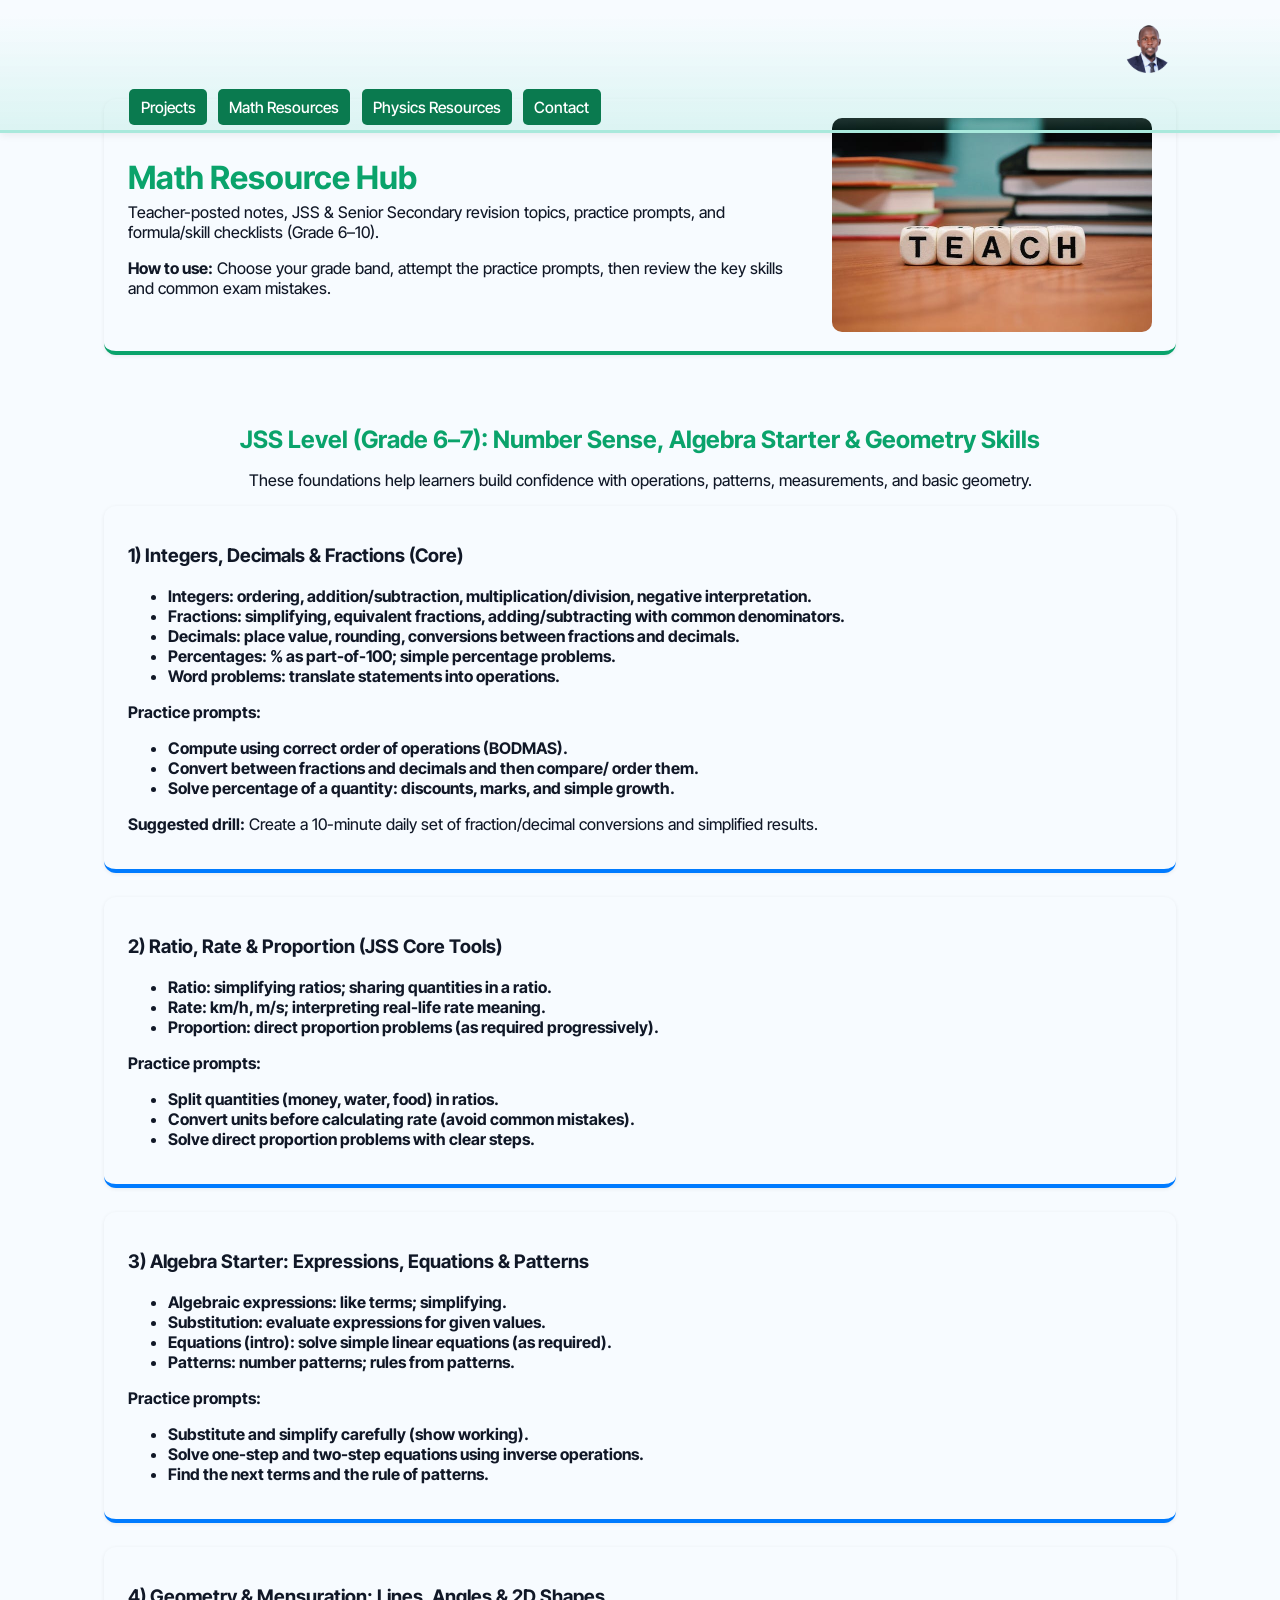
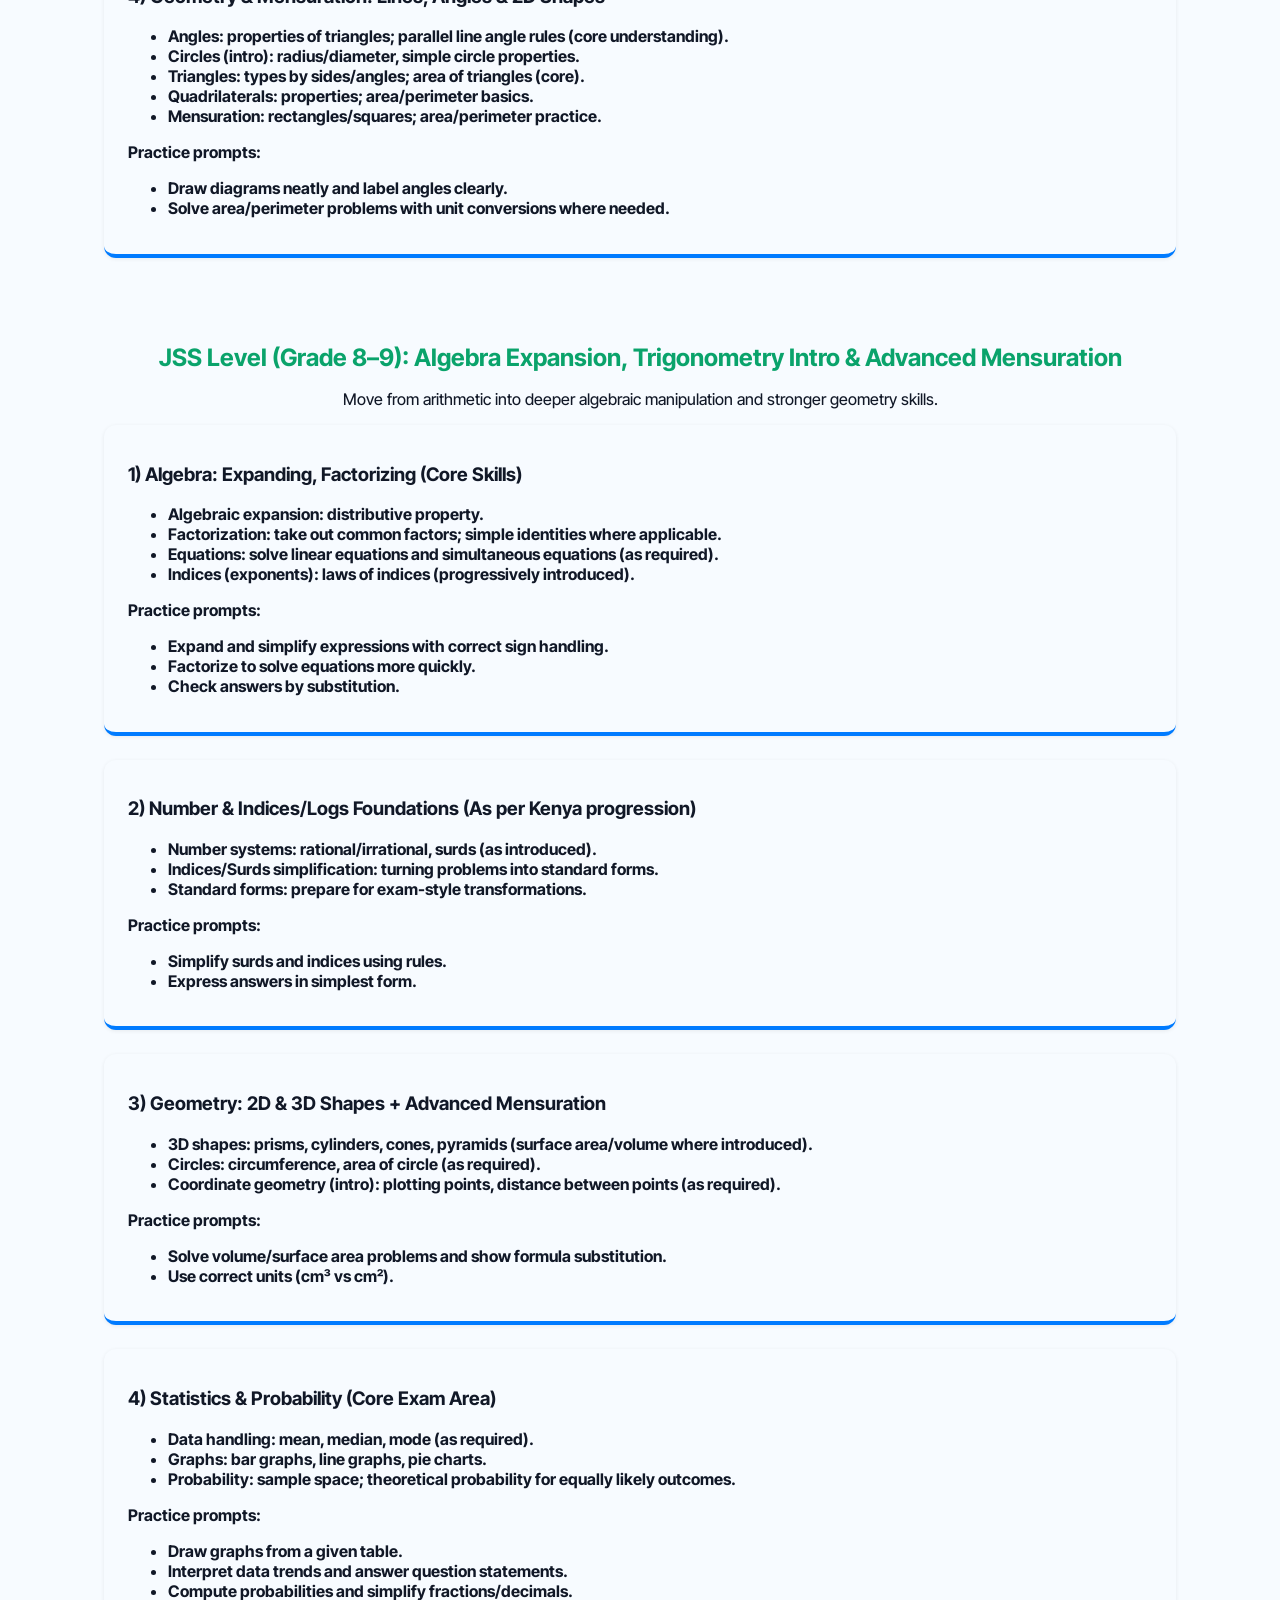
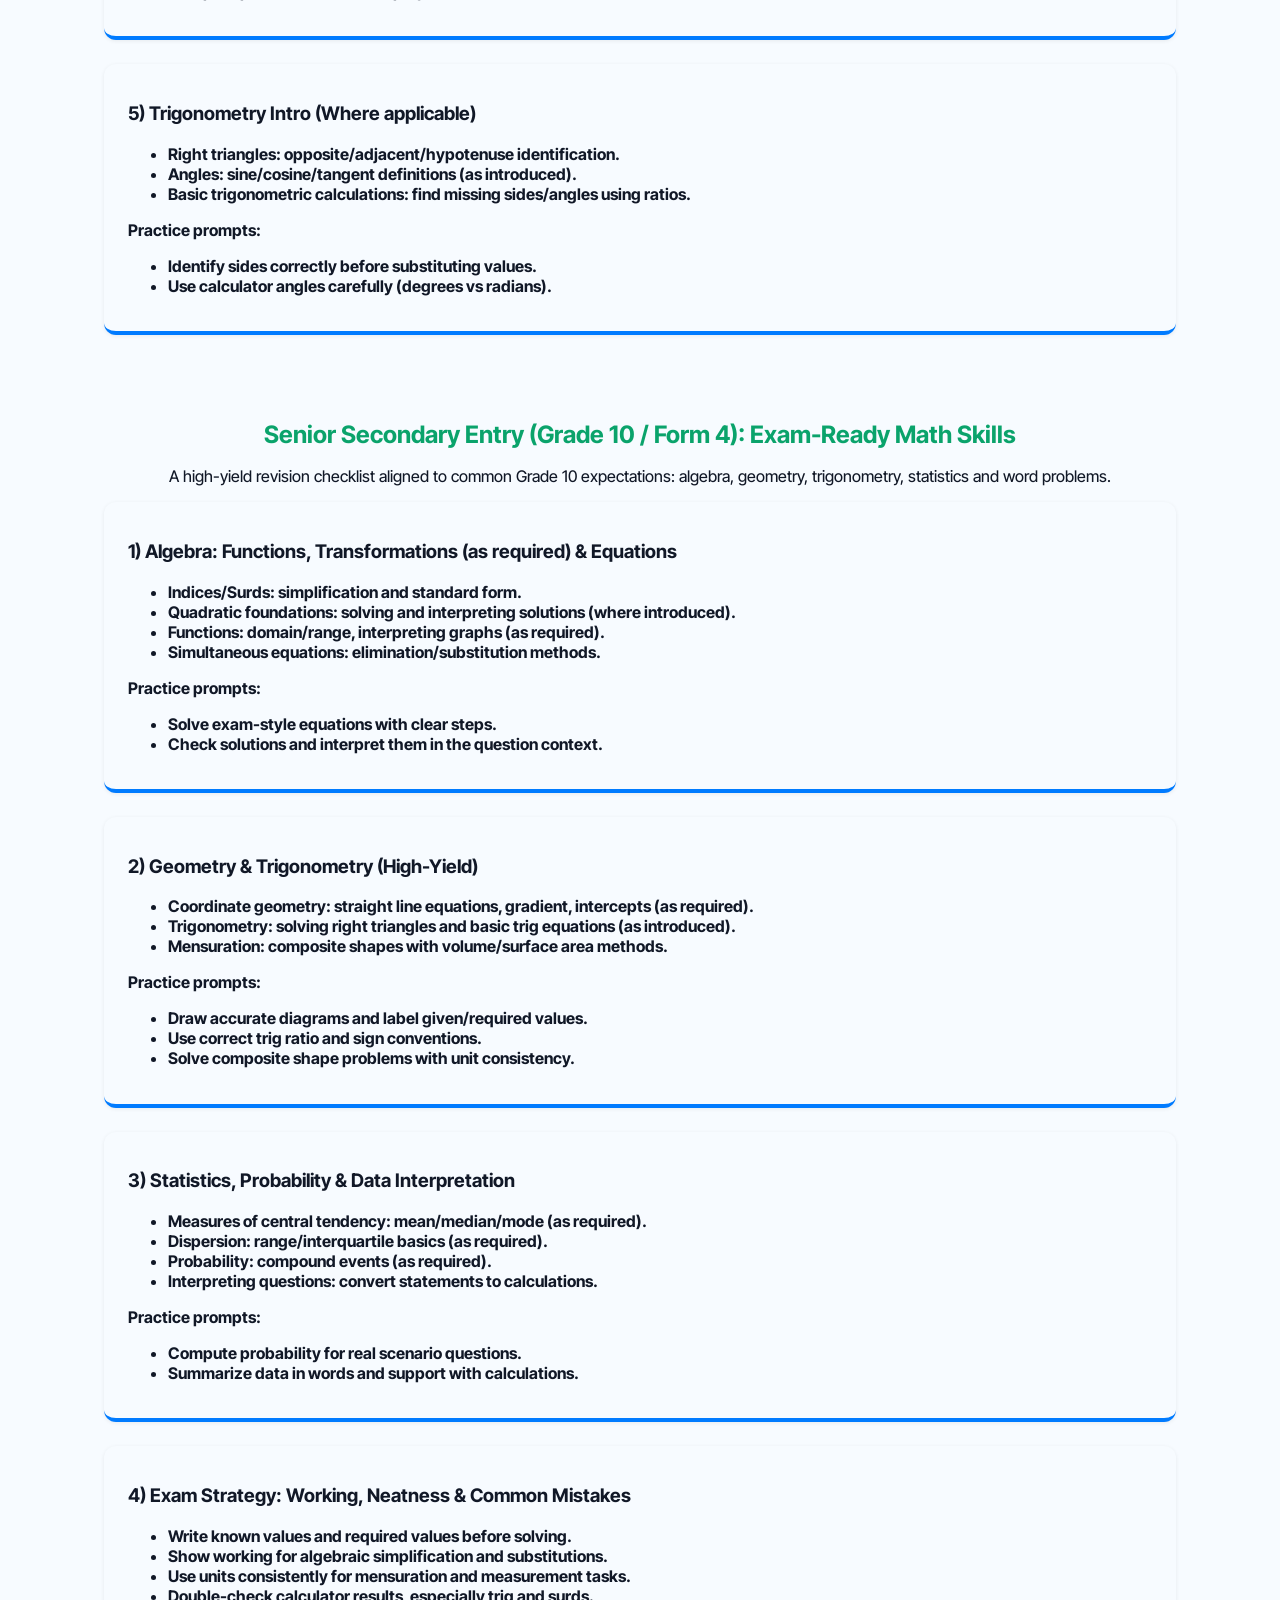
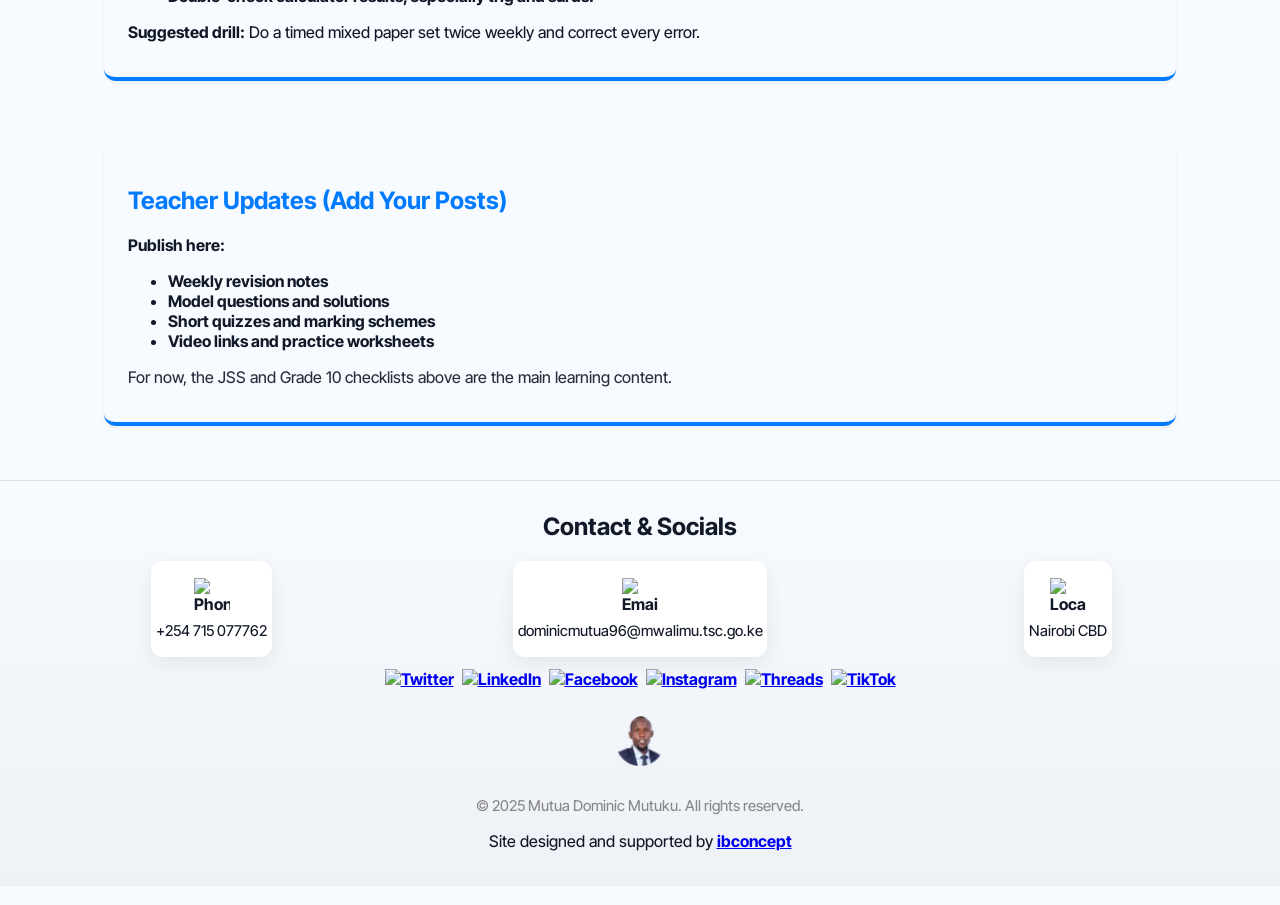
==== math-resources.html @ 616d80de "b" ====
<!DOCTYPE html>
<html lang="en">
<head>
  <meta charset="UTF-8">
  <meta name="viewport" content="width=device-width, initial-scale=1.0">
  <title>Math Resources | JSS & Senior Secondary (Kenya Curriculum)</title>
  <meta name="description" content="Math resources for Kenya: Grade 6 to Grade 10 (JSS and Senior Secondary). Teacher-posted notes, practice topics, and revision checklists." />

  <!-- Uniform bold sans-serif font -->
  <link rel="preconnect" href="https://fonts.googleapis.com">
  <link rel="preconnect" href="https://fonts.gstatic.com" crossorigin>
  <link href="https://fonts.googleapis.com/css2?family=Inter+Tight:wght@700;800;900&display=swap" rel="stylesheet">

  <link rel="stylesheet" href="style.css">

  <link rel="icon" type="image/png" sizes="32x32" href="favicon-32x32.png">
  <link rel="icon" type="image/png" sizes="16x16" href="favicon-16x16.png">
  <link rel="apple-touch-icon" sizes="180x180" href="apple-touch-icon.png">
  <link rel="shortcut icon" href="favicon.ico">

  <script>
    document.addEventListener('DOMContentLoaded', function () {
      const sections = document.querySelectorAll('.section');
      const revealOnScroll = new IntersectionObserver(function (entries, observer) {
        entries.forEach(entry => {
          if (entry.isIntersecting) {
            entry.target.classList.add('reveal-visible');
            observer.unobserve(entry.target);
          }
        });
      }, { threshold: 0.08 });

      sections.forEach(section => {
        section.classList.add('reveal');
        revealOnScroll.observe(section);
      });
    });
  </script>
</head>
<body>
  <nav class="navbar">
    <div class="container">
      <div class="brand">
        <img src="favicon.ico" alt="Logo" class="logo">
        <span class="brand-text"> </span>
      </div>

      <div class="hamburger" onclick="toggleMenu()" aria-label="Open menu" role="button" tabindex="0">
        <span></span>
        <span></span>
        <span></span>
      </div>

      <ul id="nav-menu">
        <li><a href="index.html#projects">Projects</a></li>
        <li><a href="math-resources.html">Math Resources</a></li>
        <li><a href="physics-resources.html">Physics Resources</a></li>
        <li><a href="index.html#contact">Contact</a></li>
      </ul>
    </div>
  </nav>

  <main class="container" style="margin-top: 5.5rem;">
    <header class="section" style="margin-bottom: 0.2rem;">
      <div class="section-flex vision" style="border-bottom:4px solid var(--icegreen-700);">
        <div class="section-content">
          <h1 style="color: var(--icegreen-700); margin-bottom: 0.3rem;">Math Resource Hub</h1>
          <p style="margin-top: 0.2rem;">Teacher-posted notes, JSS & Senior Secondary revision topics, practice prompts, and formula/skill checklists (Grade 6–10).</p>
          <p><strong>How to use:</strong> Choose your grade band, attempt the practice prompts, then review the key skills and common exam mistakes.</p>
        </div>
        <img src="teaching.jpg" alt="Teaching" class="section-img-large">
      </div>
    </header>

    <!-- ===================== JSS (Grade 6–7) ===================== -->
    <section id="jss1-2" class="section">
      <h2 style="color: var(--icegreen-700);">JSS Level (Grade 6–7): Number Sense, Algebra Starter & Geometry Skills</h2>
      <p style="margin-top: -0.2rem;">These foundations help learners build confidence with operations, patterns, measurements, and basic geometry.</p>

      <div class="section-flex" style="margin-top: 0.5rem;">
        <div class="section-content">
          <h3>1) Integers, Decimals & Fractions (Core)</h3>
          <ul>
            <li><strong>Integers:</strong> ordering, addition/subtraction, multiplication/division, negative interpretation.</li>
            <li><strong>Fractions:</strong> simplifying, equivalent fractions, adding/subtracting with common denominators.</li>
            <li><strong>Decimals:</strong> place value, rounding, conversions between fractions and decimals.</li>
            <li><strong>Percentages:</strong> % as part-of-100; simple percentage problems.</li>
            <li><strong>Word problems:</strong> translate statements into operations.</li>
          </ul>
          <p><strong>Practice prompts:</strong></p>
          <ul>
            <li>Compute using correct order of operations (BODMAS).</li>
            <li>Convert between fractions and decimals and then compare/ order them.</li>
            <li>Solve percentage of a quantity: discounts, marks, and simple growth.</li>
          </ul>
          <p><strong>Suggested drill:</strong> Create a 10-minute daily set of fraction/decimal conversions and simplified results.</p>
        </div>
      </div>

      <div class="section-flex" style="margin-top: 1rem;">
        <div class="section-content">
          <h3>2) Ratio, Rate & Proportion (JSS Core Tools)</h3>
          <ul>
            <li><strong>Ratio:</strong> simplifying ratios; sharing quantities in a ratio.</li>
            <li><strong>Rate:</strong> km/h, m/s; interpreting real-life rate meaning.</li>
            <li><strong>Proportion:</strong> direct proportion problems (as required progressively).</li>
          </ul>
          <p><strong>Practice prompts:</strong></p>
          <ul>
            <li>Split quantities (money, water, food) in ratios.</li>
            <li>Convert units before calculating rate (avoid common mistakes).</li>
            <li>Solve direct proportion problems with clear steps.</li>
          </ul>
        </div>
      </div>

      <div class="section-flex" style="margin-top: 1rem;">
        <div class="section-content">
          <h3>3) Algebra Starter: Expressions, Equations & Patterns</h3>
          <ul>
            <li><strong>Algebraic expressions:</strong> like terms; simplifying.</li>
            <li><strong>Substitution:</strong> evaluate expressions for given values.</li>
            <li><strong>Equations (intro):</strong> solve simple linear equations (as required).</li>
            <li><strong>Patterns:</strong> number patterns; rules from patterns.</li>
          </ul>
          <p><strong>Practice prompts:</strong></p>
          <ul>
            <li>Substitute and simplify carefully (show working).</li>
            <li>Solve one-step and two-step equations using inverse operations.</li>
            <li>Find the next terms and the rule of patterns.</li>
          </ul>
        </div>
      </div>

      <div class="section-flex" style="margin-top: 1rem;">
        <div class="section-content">
          <h3>4) Geometry & Mensuration: Lines, Angles & 2D Shapes</h3>
          <ul>
            <li><strong>Angles:</strong> properties of triangles; parallel line angle rules (core understanding).</li>
            <li><strong>Circles (intro):</strong> radius/diameter, simple circle properties.</li>
            <li><strong>Triangles:</strong> types by sides/angles; area of triangles (core).</li>
            <li><strong>Quadrilaterals:</strong> properties; area/perimeter basics.</li>
            <li><strong>Mensuration:</strong> rectangles/squares; area/perimeter practice.</li>
          </ul>
          <p><strong>Practice prompts:</strong></p>
          <ul>
            <li>Draw diagrams neatly and label angles clearly.</li>
            <li>Solve area/perimeter problems with unit conversions where needed.</li>
          </ul>
        </div>
      </div>
    </section>

    <!-- ===================== JSS (Grade 8–9) ===================== -->
    <section id="jss3" class="section">
      <h2 style="color: var(--icegreen-700);">JSS Level (Grade 8–9): Algebra Expansion, Trigonometry Intro & Advanced Mensuration</h2>
      <p style="margin-top: -0.2rem;">Move from arithmetic into deeper algebraic manipulation and stronger geometry skills.</p>

      <div class="section-flex" style="margin-top: 0.5rem;">
        <div class="section-content">
          <h3>1) Algebra: Expanding, Factorizing (Core Skills)</h3>
          <ul>
            <li><strong>Algebraic expansion:</strong> distributive property.</li>
            <li><strong>Factorization:</strong> take out common factors; simple identities where applicable.</li>
            <li><strong>Equations:</strong> solve linear equations and simultaneous equations (as required).</li>
            <li><strong>Indices (exponents):</strong> laws of indices (progressively introduced).</li>
          </ul>
          <p><strong>Practice prompts:</strong></p>
          <ul>
            <li>Expand and simplify expressions with correct sign handling.</li>
            <li>Factorize to solve equations more quickly.</li>
            <li>Check answers by substitution.</li>
          </ul>
        </div>
      </div>

      <div class="section-flex" style="margin-top: 1rem;">
        <div class="section-content">
          <h3>2) Number & Indices/Logs Foundations (As per Kenya progression)</h3>
          <ul>
            <li><strong>Number systems:</strong> rational/irrational, surds (as introduced).</li>
            <li><strong>Indices/Surds simplification:</strong> turning problems into standard forms.</li>
            <li><strong>Standard forms:</strong> prepare for exam-style transformations.</li>
          </ul>
          <p><strong>Practice prompts:</strong></p>
          <ul>
            <li>Simplify surds and indices using rules.</li>
            <li>Express answers in simplest form.</li>
          </ul>
        </div>
      </div>

      <div class="section-flex" style="margin-top: 1rem;">
        <div class="section-content">
          <h3>3) Geometry: 2D & 3D Shapes + Advanced Mensuration</h3>
          <ul>
            <li><strong>3D shapes:</strong> prisms, cylinders, cones, pyramids (surface area/volume where introduced).</li>
            <li><strong>Circles:</strong> circumference, area of circle (as required).</li>
            <li><strong>Coordinate geometry (intro):</strong> plotting points, distance between points (as required).</li>
          </ul>
          <p><strong>Practice prompts:</strong></p>
          <ul>
            <li>Solve volume/surface area problems and show formula substitution.</li>
            <li>Use correct units (cm³ vs cm²).</li>
          </ul>
        </div>
      </div>

      <div class="section-flex" style="margin-top: 1rem;">
        <div class="section-content">
          <h3>4) Statistics & Probability (Core Exam Area)</h3>
          <ul>
            <li><strong>Data handling:</strong> mean, median, mode (as required).</li>
            <li><strong>Graphs:</strong> bar graphs, line graphs, pie charts.</li>
            <li><strong>Probability:</strong> sample space; theoretical probability for equally likely outcomes.</li>
          </ul>
          <p><strong>Practice prompts:</strong></p>
          <ul>
            <li>Draw graphs from a given table.</li>
            <li>Interpret data trends and answer question statements.</li>
            <li>Compute probabilities and simplify fractions/decimals.</li>
          </ul>
        </div>
      </div>

      <div class="section-flex" style="margin-top: 1rem;">
        <div class="section-content">
          <h3>5) Trigonometry Intro (Where applicable)</h3>
          <ul>
            <li><strong>Right triangles:</strong> opposite/adjacent/hypotenuse identification.</li>
            <li><strong>Angles:</strong> sine/cosine/tangent definitions (as introduced).</li>
            <li><strong>Basic trigonometric calculations:</strong> find missing sides/angles using ratios.</li>
          </ul>
          <p><strong>Practice prompts:</strong></p>
          <ul>
            <li>Identify sides correctly before substituting values.</li>
            <li>Use calculator angles carefully (degrees vs radians).</li>
          </ul>
        </div>
      </div>
    </section>

    <!-- ===================== Senior Secondary Entry (Grade 10 / Form 4) ===================== -->
    <section id="grade10" class="section">
      <h2 style="color: var(--icegreen-700);">Senior Secondary Entry (Grade 10 / Form 4): Exam-Ready Math Skills</h2>
      <p style="margin-top: -0.2rem;">A high-yield revision checklist aligned to common Grade 10 expectations: algebra, geometry, trigonometry, statistics and word problems.</p>

      <div class="section-flex" style="margin-top: 0.5rem;">
        <div class="section-content">
          <h3>1) Algebra: Functions, Transformations (as required) & Equations</h3>
          <ul>
            <li><strong>Indices/Surds:</strong> simplification and standard form.</li>
            <li><strong>Quadratic foundations:</strong> solving and interpreting solutions (where introduced).</li>
            <li><strong>Functions:</strong> domain/range, interpreting graphs (as required).</li>
            <li><strong>Simultaneous equations:</strong> elimination/substitution methods.</li>
          </ul>
          <p><strong>Practice prompts:</strong></p>
          <ul>
            <li>Solve exam-style equations with clear steps.</li>
            <li>Check solutions and interpret them in the question context.</li>
          </ul>
        </div>
      </div>

      <div class="section-flex" style="margin-top: 1rem;">
        <div class="section-content">
          <h3>2) Geometry & Trigonometry (High-Yield)</h3>
          <ul>
            <li><strong>Coordinate geometry:</strong> straight line equations, gradient, intercepts (as required).</li>
            <li><strong>Trigonometry:</strong> solving right triangles and basic trig equations (as introduced).</li>
            <li><strong>Mensuration:</strong> composite shapes with volume/surface area methods.</li>
          </ul>
          <p><strong>Practice prompts:</strong></p>
          <ul>
            <li>Draw accurate diagrams and label given/required values.</li>
            <li>Use correct trig ratio and sign conventions.</li>
            <li>Solve composite shape problems with unit consistency.</li>
          </ul>
        </div>
      </div>

      <div class="section-flex" style="margin-top: 1rem;">
        <div class="section-content">
          <h3>3) Statistics, Probability & Data Interpretation</h3>
          <ul>
            <li><strong>Measures of central tendency:</strong> mean/median/mode (as required).</li>
            <li><strong>Dispersion:</strong> range/interquartile basics (as required).</li>
            <li><strong>Probability:</strong> compound events (as required).</li>
            <li><strong>Interpreting questions:</strong> convert statements to calculations.</li>
          </ul>
          <p><strong>Practice prompts:</strong></p>
          <ul>
            <li>Compute probability for real scenario questions.</li>
            <li>Summarize data in words and support with calculations.</li>
          </ul>
        </div>
      </div>

      <div class="section-flex" style="margin-top: 1rem;">
        <div class="section-content">
          <h3>4) Exam Strategy: Working, Neatness & Common Mistakes</h3>
          <ul>
            <li>Write known values and required values before solving.</li>
            <li>Show working for algebraic simplification and substitutions.</li>
            <li>Use units consistently for mensuration and measurement tasks.</li>
            <li>Double-check calculator results, especially trig and surds.</li>
          </ul>
          <p><strong>Suggested drill:</strong> Do a timed mixed paper set twice weekly and correct every error.</p>
        </div>
      </div>
    </section>

    <section id="teacher-updates" class="section">
      <div class="section-flex" style="border-bottom:4px solid #007BFF;">
        <div class="section-content">
          <h2 style="color:#007BFF;">Teacher Updates (Add Your Posts)</h2>
          <p><strong>Publish here:</strong></p>
          <ul>
            <li>Weekly revision notes</li>
            <li>Model questions and solutions</li>
            <li>Short quizzes and marking schemes</li>
            <li>Video links and practice worksheets</li>
          </ul>
          <p style="opacity:0.9;">For now, the JSS and Grade 10 checklists above are the main learning content.</p>
        </div>
      </div>
    </section>
  </main>

  <footer class="section" id="contact">
    <h2>Contact & Socials</h2>
    <div class="card-grid">
      <div class="card"><img src="https://img.icons8.com/ios-filled/50/007BFF/phone.png" alt="Phone"><p>+254 715 077762</p></div>
      <div class="card"><img src="https://img.icons8.com/ios-filled/50/007BFF/email.png" alt="Email"><p>dominicmutua96@mwalimu.tsc.go.ke</p></div>
      <div class="card"><img src="https://img.icons8.com/ios-filled/50/007BFF/marker.png" alt="Location"><p>Nairobi CBD</p></div>
    </div>

    <div class="socials">
      <a href="https://twitter.com/MutuaMDominic" aria-label="Twitter"><img src="https://img.icons8.com/ios-filled/40/007BFF/twitterx.png" alt="Twitter"></a>
      <a href="https://www.linkedin.com/in/dominic-mutua-b8257ab4" aria-label="LinkedIn"><img src="https://img.icons8.com/ios-filled/40/007BFF/linkedin.png" alt="LinkedIn"></a>
      <a href="https://facebook.com/MutukuDMutua" aria-label="Facebook"><img src="https://img.icons8.com/ios-filled/40/007BFF/facebook-new.png" alt="Facebook"></a>
      <a href="https://instagram.com/dmutuku_mutua" aria-label="Instagram"><img src="https://img.icons8.com/ios-filled/40/007BFF/instagram-new--v1.png" alt="Instagram"></a>
      <a href="https://threads.net/@dmutuku_mutua" aria-label="Threads"><img src="https://img.icons8.com/ios-filled/40/007BFF/threads.png" alt="Threads"></a>
      <a href="https://tiktok.com/@dmutuku_mutua" aria-label="TikTok"><img src="https://img.icons8.com/ios-filled/40/007BFF/tiktok.png" alt="TikTok"></a>
    </div>

    <img src="favicon.ico" alt="Logo" style="width: 50px; height: auto; margin: 1rem 0;">
    <p class="copyright">&copy; 2025 Mutua Dominic Mutuku. All rights reserved.</p>
    <p class="site-credit">Site designed and supported by <a href="https://ibconcept.vip" target="_blank" rel="noopener"><b>ibconcept</b></a></p>
  </footer>

  <script>
    function toggleMenu() {
      const menu = document.getElementById('nav-menu');
      const isOpen = menu.classList.contains('active');
      menu.classList.toggle('active');
      if (!isOpen) menu.classList.add('nav-open');
      else menu.classList.remove('nav-open');
    }

    function closeMenu() {
      const menu = document.getElementById('nav-menu');
      if (menu.classList.contains('active')) menu.classList.remove('active');
      menu.classList.remove('nav-open');
    }

    document.addEventListener('click', function (e) {
      const menu = document.getElementById('nav-menu');
      const hamburger = document.querySelector('.hamburger');
      if (!menu || !hamburger) return;

      const clickedInsideMenu = menu.contains(e.target);
      const clickedHamburger = hamburger.contains(e.target);
      if (menu.classList.contains('active') && !clickedInsideMenu && !clickedHamburger) {
        closeMenu();
      }
    });

    document.querySelectorAll('a[href^="#"]').forEach(anchor => {
      anchor.addEventListener('click', function (e) {
        e.preventDefault();
        document.querySelector(this.getAttribute('href')).scrollIntoView({ behavior: 'smooth' });
        const menu = document.getElementById('nav-menu');
        if (menu.classList.contains('active')) menu.classList.remove('active');
      });
    });
  </script>
</body>
</html>
---- style.css ----
/* --- COMPACT, RESPONSIVE, CONSISTENT UI REFACTOR --- */
:root {
  /* Material-inspired palette: grey + ice green + alicewhite */
  --grey-50: #f6f7fb;
  --grey-100: #eef1f6;
  --grey-200: #dfe5ee;
  --grey-900: #1f2937;

  --icegreen: #18c59b;
  --icegreen-700: #0aa36b;

  --alicewhite: #f7fbff;

  --primary: var(--icegreen-700);
  --secondary: var(--icegreen);
  --bg: var(--alicewhite);
  --card-bg: #ffffff;
  --text: #111827;

  --radius: 12px;
  --shadow: 0 6px 20px rgba(31, 41, 55, 0.08);
  --shadow-soft: 0 2px 10px rgba(31, 41, 55, 0.06);
}

html { scroll-behavior: smooth; }
@media (prefers-reduced-motion: reduce) {
  html { scroll-behavior: auto; }
}
* { scroll-behavior: smooth; }
body {
  font-family: 'Inter Tight', 'Inter', Arial, sans-serif;
  font-weight: 700;
  margin: 0;
  background: var(--bg);
  color: var(--text);
  overflow-x: hidden;
}
.container {
  max-width: 1100px;
  margin: 4.5rem auto 0 auto;
  padding: 0 1rem;
}
.section {
  margin-bottom: 1.2rem;
  padding: 0.7rem 0;
}
.section-header {
  display: flex;
  align-items: center;
  gap: 1rem;
}
.section-img {
  width: 70px;
  height: 70px;
  border-radius: 50%;
  object-fit: cover;
  border: 2px solid var(--primary);
}
.card-grid {
  display: grid;
  grid-template-columns: repeat(3, 1fr);
  gap: 0.7rem;
}
.card {
  background: var(--card-bg);
  border-radius: var(--radius);
  box-shadow: var(--shadow);
  padding: 0.7rem 0.6rem;
  display: flex;
  flex-direction: column;
  align-items: center;
  min-height: 120px;
  justify-content: flex-start;
  gap: 0.3rem;
}
.card img {
  width: 36px;
  height: 36px;
  margin-bottom: 0.2rem;
}
.card h3 {
  margin: 0.1rem 0 0.2rem 0;
  font-size: 1rem;
  color: var(--icegreen-700);
}

.card p {
  margin: 0;
  font-size: 0.93rem;
  text-align: center;
}
.btn {
  background: var(--primary);
  font-family: inherit;
  color: #ffffff;
  padding: 0.45em 1.1em;
  border-radius: 10px;
  text-decoration: none;
  font-weight: 650;
  margin-top: 0.3em;
  font-size: 0.98em;
  box-shadow: 0 6px 18px rgba(10,163,107,0.22);
  transition: transform 0.15s ease, box-shadow 0.15s ease;
}
.btn:hover {
  transform: translateY(-1px);
  box-shadow: 0 10px 26px rgba(10,163,107,0.28);
}

.socials {
  display: flex;
  gap: 0.5rem;
  justify-content: center;
  margin: 0.7rem 0;
}
footer.section {
  background: linear-gradient(180deg, var(--alicewhite) 0%, var(--grey-100) 100%);
  border-top: 1px solid rgba(31,41,55,0.08);
  text-align: center;
  padding-bottom: 1.2rem;
}

.copyright {
  font-size: 0.93em;
  color: #888;
  margin-top: 0.7rem;
}
.navbar {
  background: linear-gradient( var(--alicewhite) 10%, rgba(24,197,155,0.12) 100%);
  border-bottom: 3px solid rgba(24,197,155,0.35);

  position: fixed;
  width: 100%;
  z-index: 100;
  top: 0;
  left: 0;
  box-shadow: 0 2px 8px rgba(0,0,0,0.07);
}
.navbar .container {
  display: grid;
  grid-template-columns: 1fr auto 1fr;
  align-items: start;
  justify-items: center;
  max-width: 1100px;
  margin: 0 auto;
  padding: 0.3rem 1rem;
}

/* Far left: hamburger */
.navbar .hamburger {
  grid-column: 1;
  justify-self: start;
  margin-left: 0;
}

/* Center top title text (PORTIFOLIO) */
.navbar .brand-text {
  display: inline-block;
  margin-top: 0.2rem;
}

/* Center top: Portifolio text is centered */
.navbar .brand {
  grid-column: 3;
  justify-self: end;
  align-self: start;
  margin-top: 0.2rem;
  text-align: center;
}

/* Center title */
.navbar .brand-text {
  color: #18c59b;
  font-weight: 900;
  text-transform: none;
  text-align: center;
  display: inline-block;
  margin-top: 0.2rem;
}

/* Mobile: keep the title centered */
@media (max-width: 600px) {
  .navbar .brand {
    grid-column: auto;
    justify-self: center;
    margin-right: 0;
  }
}

.navbar .brand-text {
  color: #18c59b;
  font-weight: 900;
  text-transform: none;
}

.navbar .logo {
  font-weight: 900;
  color: #fff;
  font-size: 1.1rem;
  margin: 1.3vw 0;
  letter-spacing: 1px;
}

/* Ensure logo stays at far right with some right margin */
.navbar .logo {
  margin-right: 0.6rem;
}

/* Keep brand content aligned inside the right column */
.navbar .brand { 
  grid-column: 3;
  justify-self: end;
}

.navbar .brand {
  display: flex;
  align-items: center;
  gap: 0.5rem;
  white-space: nowrap;
  color: #ffffff;
  font-weight: 800;
  letter-spacing: 0.3px;
}
.navbar .brand-text {
  text-transform: lowercase;
  font-size: 1rem;
  line-height: 1;
}
.navbar ul {
  list-style: none;
  display: flex;
  gap: 0.7rem;
  margin: 0;
  padding: 0;
}
.navbar ul li {
  background-color: #0a7a4f;
  font-family: inherit;
  border-radius: 5px;
  padding: 0.5rem 0.7rem;
}
.navbar a {
  text-decoration: none;
  font-family: inherit;
  color: #fff;
  font-weight: 500;
  font-size: 0.97rem;
  transition: color 0.2s, border-bottom 0.2s;
  border-bottom: 2px solid transparent;
  padding-bottom: 2px;
}
.navbar a:hover {
  color: #f7b828;
  border-bottom: 2px solid #f7b828;
}
.hamburger {
  display: none;
  flex-direction: column;
  cursor: pointer;
  padding: 0.5rem;
}
.hamburger span {
  width: 25px;
  height: 3px;
  background: var(--icegreen-700);
  margin: 3px 0;
  transition: 0.3s;
}
@media (max-width: 900px) {
  .card-grid {
    grid-template-columns: repeat(2, 1fr);
  }
}
@media (max-width: 600px) {
  .hamburger { display: flex !important; }
  .navbar ul { display: none; }

  /* Mobile sliding nav: exactly 50vw, slide from left */
  .navbar ul.active {
    display: flex;
    flex-direction: column;
    position: absolute;
    top: 100%;
    left: 0;
    width: 50vw;

    background: linear-gradient(180deg, var(--alicewhite) 0%, rgba(24,197,155,0.08) 100%);
    padding: 0;
    box-shadow: 0 2px 8px rgba(0,0,0,0.1);

    transform: translateX(-100%);
    transition: transform 220ms ease-in-out;
  }

  .navbar ul.active.nav-open {
    transform: translateX(0);
  }

  /* No spacing between nav items */
  .navbar ul.active li { margin: 0; padding: 0; }
  .navbar ul.active a { padding: 0.6rem 0.9rem; display: block; }

  .navbar .logo { font-size: 1.2rem; padding: 0.7rem 0; color: #fff; margin-right: 0.5rem; }

  .footer, footer.section {
    width: 100vw !important;
    max-width: 100vw !important;
    box-sizing: border-box;
    padding-left: 0.5rem !important;
    padding-right: 0.5rem !important;
    overflow-x: hidden !important;
  }
  body {
    display: flex;
    flex-direction: column;
    align-items: center;
    justify-content: center;
    text-align: center;
    width: 100vw;
    min-height: 100vh;
  }
  .container {
    align-items: center !important;
    justify-content: center !important;
    text-align: center !important;
    width: 100vw;
    padding: 0 0.5rem;
  }
}
.footer, footer.section {
  width: 100%;
  max-width: 100vw;
  box-sizing: border-box;
  overflow-x: hidden;
}
body, .container, .section, .section-header, .card-grid, .card, .footer, .copyright {
  text-align: center !important;
  justify-content: center !important;
  align-items: center !important;
}
.section-header {
  flex-direction: column !important;
  gap: 0.5rem !important;
}
.card-grid {
  margin: 0 auto !important;
}
.card {
  margin: 0 auto !important;
}
/* --- END REFACTOR --- */
/* --- IMAGE/CONTENT SIDE-BY-SIDE LAYOUT --- */
.section-flex {
  display: flex;
  flex-direction: row;
  align-items: center;
  justify-content: center;
  width: 80vw;

  max-width: 1100px;
  margin: 0 auto 1.5rem auto;
  gap: 2rem;
  background: var(--alicewhite);
  border-radius: var(--radius);

  box-shadow: 0 1px 4px rgba(0,0,0,0.07);
  padding: 1.2rem 1.5rem;
}
#about .section-flex {
  background: transparent;
}
.section-flex .section-img-large {
  width: 320px;
  max-width: 40vw;
  border-radius: 10px;
  object-fit: cover;
}
.section-flex .section-content {
  flex: 1;
  text-align: left;
}

/* Make regular paragraph text lighter */
.section p {
  font-weight: 450;
}

@media (max-width: 900px) {
  .section-flex {
    width: 90vw;
    flex-direction: column-reverse;
    gap: 1rem;
    padding: 1rem 0.5rem;
  }
  .section-flex .section-img-large {
    width: 100%;
    max-width: 90vw;
    margin-bottom: 0.5rem;
  }
  .section-flex .section-content {
    text-align: center;
  }
}
/* --- END IMAGE/CONTENT SIDE-BY-SIDE LAYOUT --- */
/* --- CARD HIGHLIGHT STYLE --- */
.card-highlight {
  border-bottom: 4px solid var(--icegreen);
  box-shadow: 0 2px 10px rgba(24,197,155,0.14);
}

/* --- ACHIEVEMENTS GRID (NO WHITE BLOCK UNDER TITLE) --- */
.achievements-section {
  background: transparent;
  padding-top: 0.1rem;
  padding-bottom: 0.2rem;
  margin-top: 0;
}
.achievements-title {
  margin: 0.2rem 0 0.15rem 0;
}
.achievements-grid {
  margin-top: 0.25rem;
  display: flex;
  flex-wrap: wrap;
  gap: 0.7rem;
  justify-content: space-between;
}
.achievements-grid > .card {
  /* 3 across with vw-friendly sizing */
  flex: 0 0 calc(33.333% - 0.5rem);
  box-sizing: border-box;
}
@media (max-width: 900px) {
  .achievements-grid > .card {
    flex: 0 0 calc(50% - 0.35rem);
  }
}
@media (max-width: 600px) {
  .achievements-grid {
    gap: 0.5rem;
  }
  .achievements-grid > .card {
    flex: 0 0 100%;
  }
}

/* --- END ACHIEVEMENTS GRID --- */
/* --- SECTION FLEX BORDER BOTTOM --- */
.section-flex {
  border-bottom: 4px solid #007BFF;
}
.section-flex.vision {
  border-bottom: 4px solid #28a745;
}

@media (max-width: 900px) {
  .section-flex, .section-flex.vision {
    border-bottom-width: 3px;
  }
}

/* --- END SECTION FLEX BORDER BOTTOM --- */
/* --- REVEAL ON SCROLL ANIMATION --- */
.reveal {
  opacity: 0;
  transform: translateY(60px);
  transition: opacity 0.8s cubic-bezier(0.4,0,0.2,1), transform 0.8s cubic-bezier(0.4,0,0.2,1);
}
.reveal-visible {
  opacity: 1 !important;
  transform: none !important;
}
/* --- END REVEAL ON SCROLL ANIMATION --- */
/* --- CONTACT SECTION CARD GRID ADJUSTMENTS --- */
#contact .card-grid {
  gap: 0.3rem;
  margin-bottom: 0.5rem;
}
#contact .card {
  padding: 0.5rem 0.3rem;
  min-height: 80px;
}





@media (max-width: 600px) {
  #contact .card-grid {
    grid-template-columns: 1fr !important;
    gap: 0.5rem !important;
  }
  #contact .card {
    width: 100%;
    min-width: 0;
    margin: 0 auto;
  }
}
/* --- END CONTACT SECTION CARD GRID ADJUSTMENTS --- */
/* --- HOBBIES SECTION CARD GRID ADJUSTMENTS --- */
#hobbies .card-grid {
  gap: 0.1rem;
  margin-bottom: 0.5rem;
}
#hobbies .card {
  padding: 0.5rem 0.3rem;
  min-height: 80px;
}
@media (max-width: 600px) {
  #hobbies .card-grid {
    grid-template-columns: 1fr !important;
    gap: 0.5rem !important;
  }
  #hobbies .card {
    width: 100%;
    min-width: 0;
    margin: 0 auto;
  }
}
/* --- END HOBBIES SECTION CARD GRID ADJUSTMENTS --- */
/* --- VOTING TIMER SECTION STYLES --- */
#voting-timer {
  background: linear-gradient(135deg, #007BFF 0%, #28a745 100%);
  color: #fff;
  padding: 2rem 1rem;
  margin-bottom: 2rem;
  border-radius: 12px;
  box-shadow: 0 4px 12px rgba(0,0,0,0.15);
  width: 80vw;
  max-width: 1000px;
  margin-left: auto;
  margin-right: auto;
}
.timer-container {
  display: flex;
  align-items: center;
  justify-content: center;
  gap: 2rem;
  max-width: 1000px;
  margin: 0 auto;
}
.countdown-img {
  width: 300px;
  height: auto;
  border-radius: 10px;
  box-shadow: 0 4px 12px rgba(0,0,0,0.15);
}
.timer-content {
  text-align: center;
  flex: 1;
}
.timer-container h1 {
  font-size: 2rem;
  margin-bottom: 0.5rem;
  font-weight: 700;
  text-shadow: 0 2px 4px rgba(0,0,0,0.3);
}
.date {
  font-size: 1.2rem;
  margin: 0.5rem 0;
  font-weight: 600;
}
#countdown {
  display: flex;
  justify-content: center;
  gap: 0.8rem;
  margin: 1rem 0;
}
.time-unit {
  background: rgba(255, 255, 255, 0.2);
  border-radius: 10px;
  padding: 0.8rem;
  min-width: 70px;
  box-shadow: 0 2px 8px rgba(0,0,0,0.2);
}
.time-unit span {
  display: block;
  font-size: 1.5rem;
  font-weight: 700;
  margin-bottom: 0.3rem;
}
.time-unit.days span {
  color: #f7b828;
}
.time-unit p {
  margin: 0;
  font-size: 0.8rem;
  font-weight: 500;
  text-transform: uppercase;
}
#seconds-unit {
  animation: pulse 1s infinite;
}
@keyframes pulse {
  0% { transform: scale(1); }
  50% { transform: scale(1.05); }
  100% { transform: scale(1); }
}
.seconds-flash {
  background: rgba(247, 184, 40, 0.4) !important;
}
.venue {
  font-size: 1.1rem;
  margin: 0.8rem 0;
  font-weight: 600;
}
.cta {
  font-size: 1.3rem;
  font-weight: 700;
  margin: 0.8rem 0;
  text-shadow: 0 2px 4px rgba(0,0,0,0.3);
}
@media (max-width: 600px) {
  #voting-timer {
    width: 100vw;
    margin: 0;
    padding: 0.3rem 0.2rem;
  }
  .timer-container {
    flex-direction: column;
    gap: 0.3rem;
  }
  .countdown-img {
    width: 120px;
  }
  .timer-container h1 {
    font-size: 1rem;
  }
  .date {
    font-size: 0.7rem;
  }
  #countdown {
    flex-wrap: nowrap;
    gap: 0.05rem;
  }
  .time-unit {
    min-width: 30px;
    padding: 0.15rem;
  }
  .time-unit span {
    font-size: 0.7rem;
  }
  .time-unit p {
    font-size: 0.4rem;
  }
  .venue, .cta {
    font-size: 0.6rem;
  }
}
/* --- END VOTING TIMER SECTION STYLES --- */
/* --- SHARE SECTION STYLES --- */
.share-section {
  margin-top: 1.5rem;
}
.share-section p {
  font-size: 1rem;
  font-weight: 600;
  margin-bottom: 0.5rem;
  color: #fff;
}
.share-buttons {
  display: flex;
  justify-content: center;
  gap: 0.5rem;
  flex-wrap: wrap;
}
.share-btn {
  background: rgba(255, 255, 255, 0.2);
  border: none;
  border-radius: 50%;
  width: 40px;
  height: 40px;
  display: flex;
  align-items: center;
  justify-content: center;
  cursor: pointer;
  transition: background 0.3s, transform 0.2s;
  box-shadow: 0 2px 8px rgba(0,0,0,0.2);
}
.share-btn:hover {
  background: rgba(255, 255, 255, 0.4);
  transform: scale(1.1);
}
.share-btn img {
  width: 20px;
  height: 20px;
}
.copy-link {
  background: rgba(247, 184, 40, 0.3);
}
.copy-link:hover {
  background: rgba(247, 184, 40, 0.5);
}
.snapshot {
  background: rgba(40, 167, 69, 0.3);
}
.snapshot:hover {
  background: rgba(40, 167, 69, 0.5);
}
@media (max-width: 600px) {
  .share-buttons {
    gap: 0.3rem;
  }
  .share-btn {
    width: 35px;
    height: 35px;
  }
  .share-btn img {
    width: 18px;
    height: 18px;
  }
}
/* --- END SHARE SECTION STYLES --- */
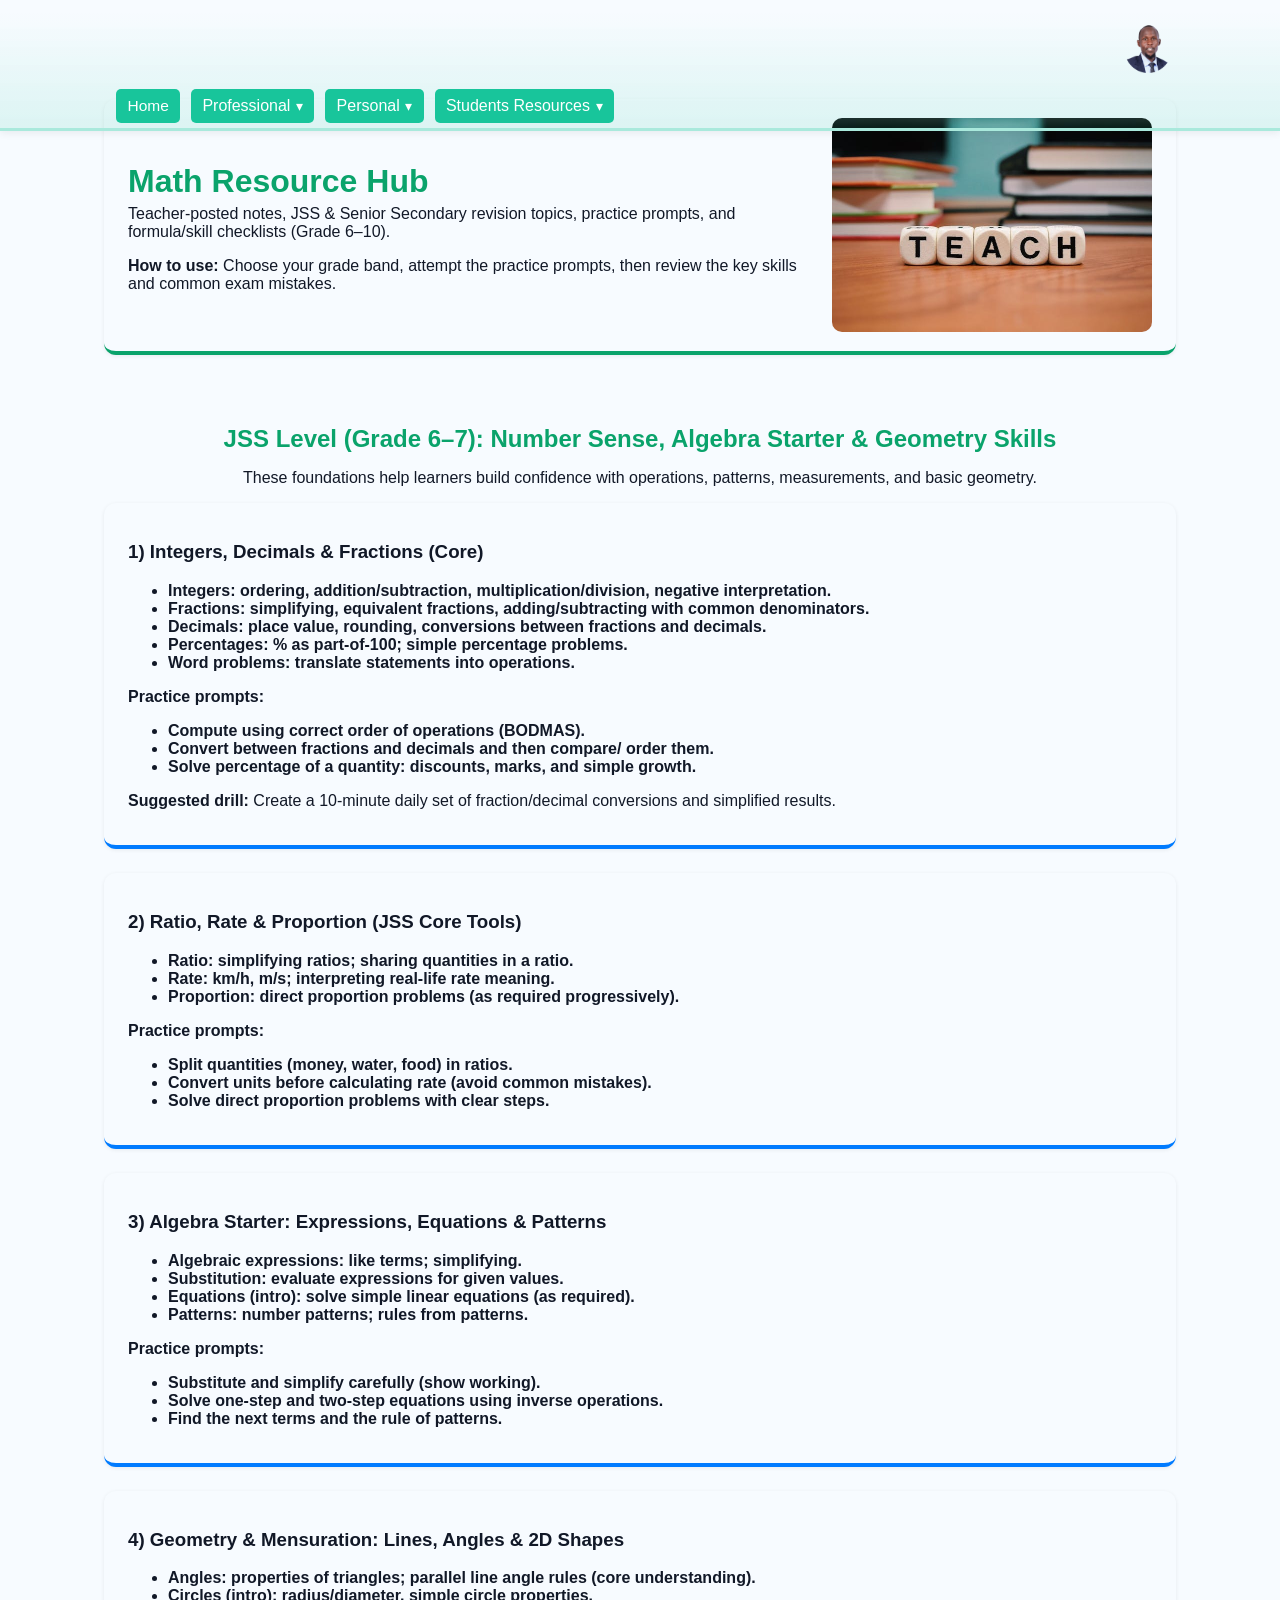
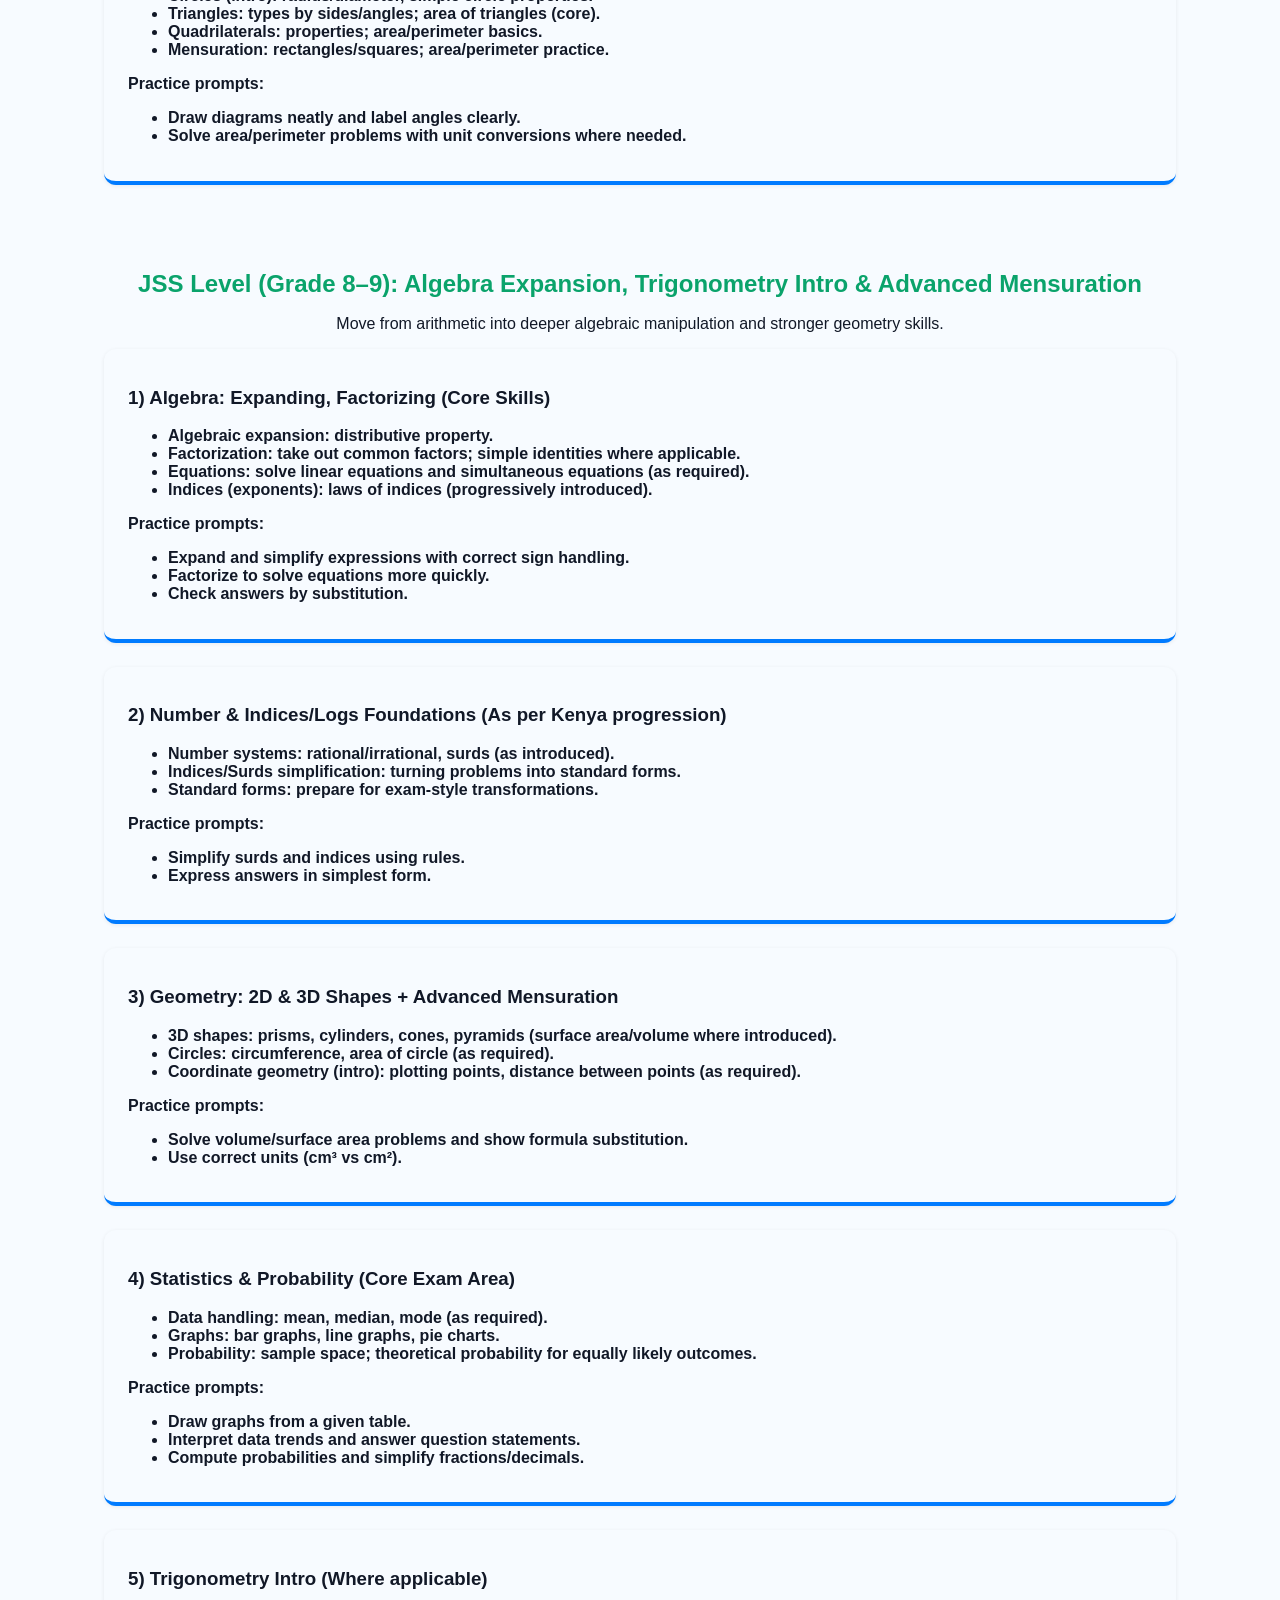
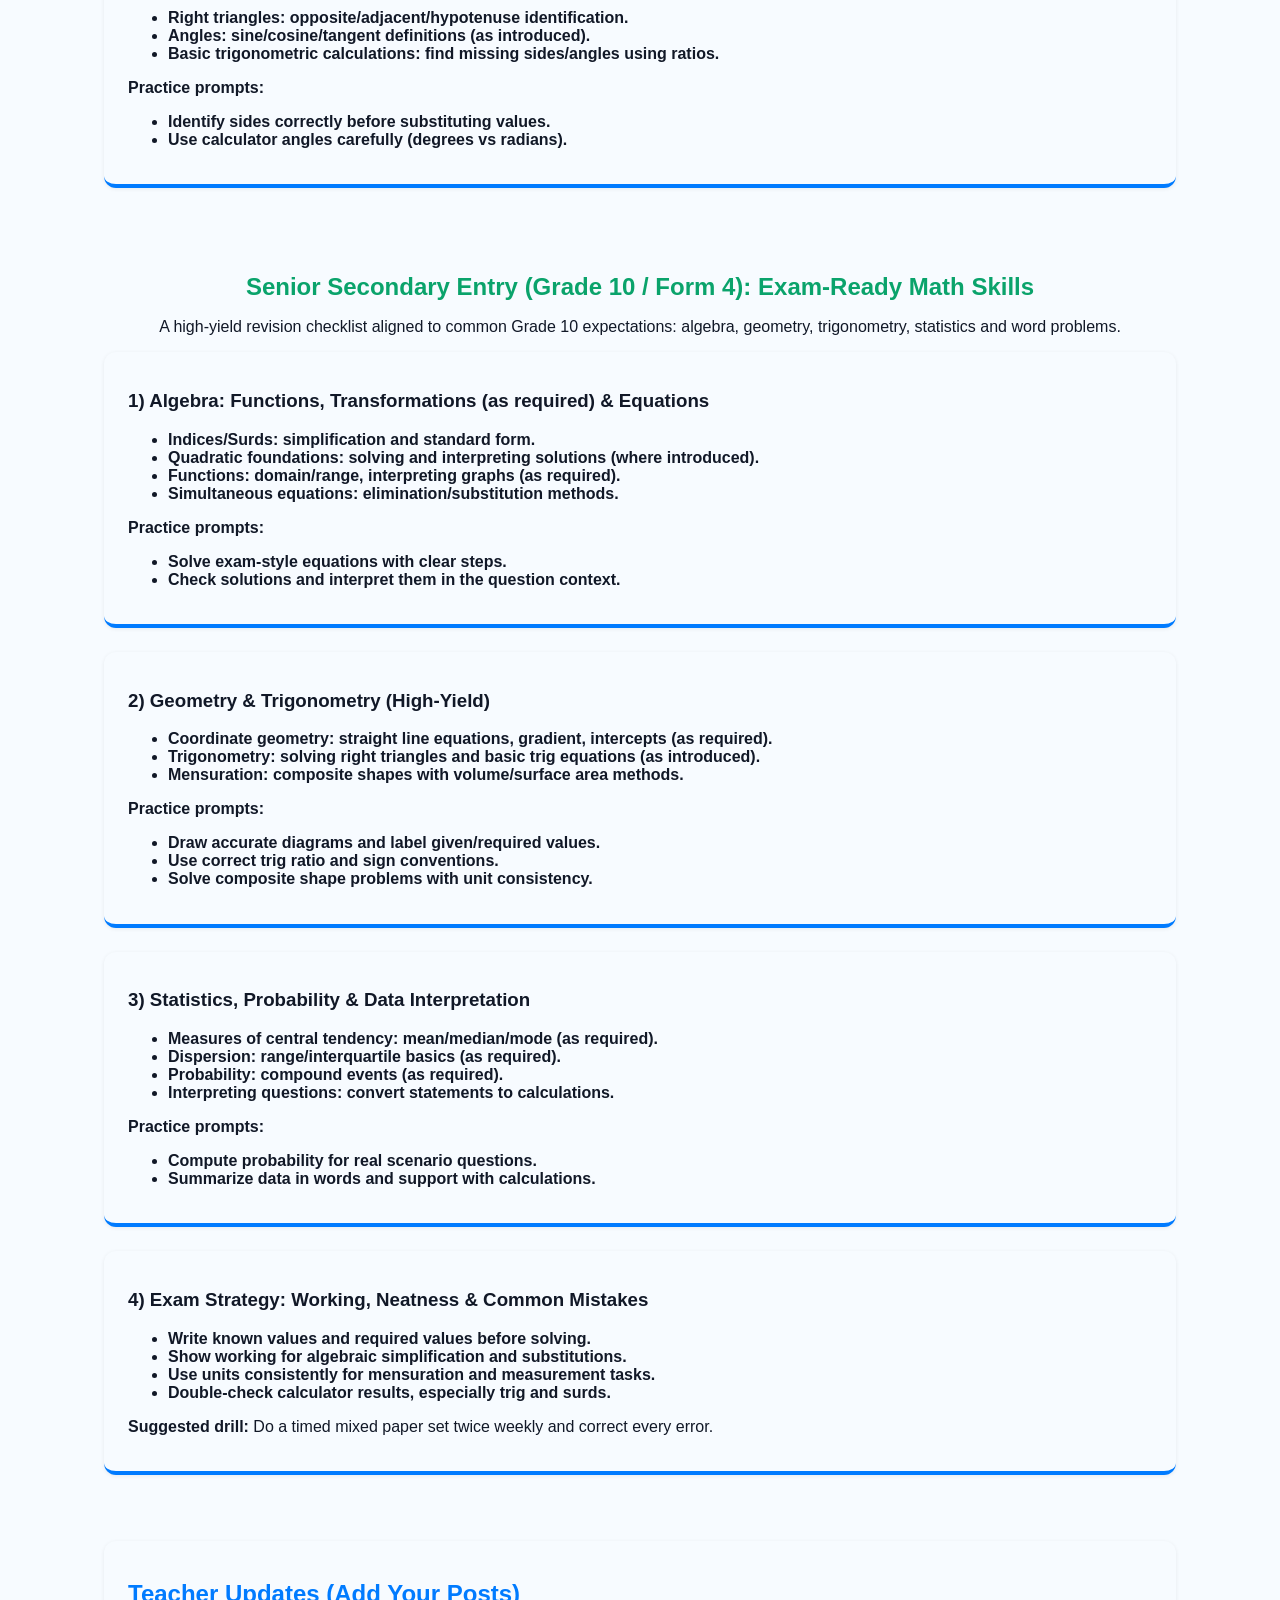
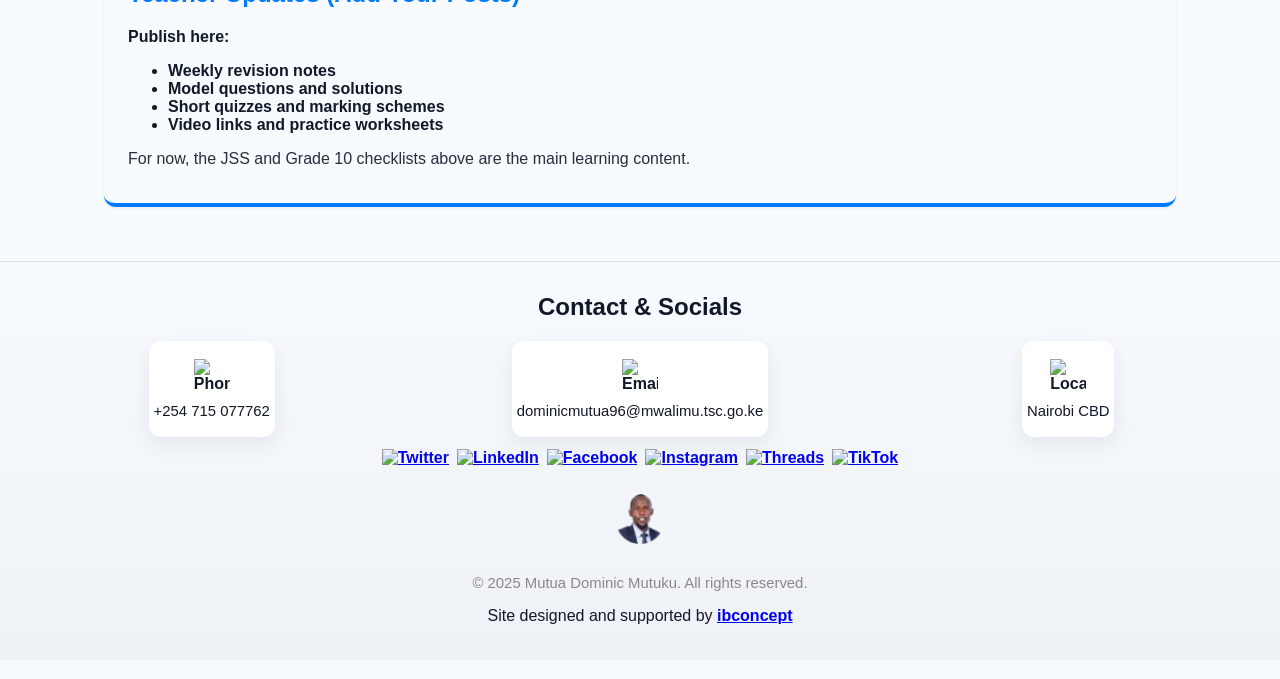
==== commit c309943f: "b" ====
--- a/math-resources.html
+++ b/math-resources.html
@@ -52,10 +52,41 @@
       </div>
 
       <ul id="nav-menu">
-        <li><a href="index.html#projects">Projects</a></li>
-        <li><a href="math-resources.html">Math Resources</a></li>
-        <li><a href="physics-resources.html">Physics Resources</a></li>
-        <li><a href="index.html#contact">Contact</a></li>
+        <li class="nav-item"><a href="index.html">Home</a></li>
+
+        <li class="nav-item dropdown">
+          <button class="dropdown-toggle" type="button" aria-haspopup="true" aria-expanded="false">
+            Professional <span class="dropdown-caret" aria-hidden="true">▾</span>
+          </button>
+          <ul class="dropdown-menu" role="menu" aria-label="Professional">
+            <li><a href="index.html#achievements">Achievements</a></li>
+            <li><a href="index.html#education">Education</a></li>
+            <li><a href="index.html#experience">Experience</a></li>
+            <li><a href="index.html#publications">Publications</a></li>
+            <li><a href="index.html#memberships">Memberships</a></li>
+          </ul>
+        </li>
+
+        <li class="nav-item dropdown">
+          <button class="dropdown-toggle" type="button" aria-haspopup="true" aria-expanded="false">
+            Personal <span class="dropdown-caret" aria-hidden="true">▾</span>
+          </button>
+          <ul class="dropdown-menu" role="menu" aria-label="Personal">
+            <li><a href="index.html#vision">Vision</a></li>
+            <li><a href="index.html#manifesto">Manifesto</a></li>
+            <li><a href="index.html#contact">Contact</a></li>
+          </ul>
+        </li>
+
+        <li class="nav-item dropdown">
+          <button class="dropdown-toggle" type="button" aria-haspopup="true" aria-expanded="false">
+            Students Resources <span class="dropdown-caret" aria-hidden="true">▾</span>
+          </button>
+          <ul class="dropdown-menu" role="menu" aria-label="Students Resources">
+            <li><a href="math-resources.html">CBE-MATH-resources</a></li>
+            <li><a href="physics-resources.html">CBE-PHYSICS-resources</a></li>
+          </ul>
+        </li>
       </ul>
     </div>
   </nav>
@@ -374,12 +405,35 @@
       if (menu.classList.contains('active') && !clickedInsideMenu && !clickedHamburger) {
         closeMenu();
       }
+
+      // Close any open dropdowns when clicking outside
+      if (!e.target.closest('.dropdown')) {
+        document.querySelectorAll('.dropdown.open').forEach(d => d.classList.remove('open'));
+        document.querySelectorAll('.dropdown-toggle[aria-expanded="true"]').forEach(t => t.setAttribute('aria-expanded', 'false'));
+      }
+    });
+
+    document.querySelectorAll('.dropdown-toggle').forEach(btn => {
+      btn.addEventListener('click', function (e) {
+        e.stopPropagation();
+
+        const dropdown = this.closest('.dropdown');
+        if (!dropdown) return;
+
+        const isOpen = dropdown.classList.contains('open');
+        document.querySelectorAll('.dropdown.open').forEach(d => d.classList.remove('open'));
+        dropdown.classList.toggle('open', !isOpen);
+
+        document.querySelectorAll('.dropdown-toggle[aria-expanded="true"]').forEach(t => t.setAttribute('aria-expanded', 'false'));
+        btn.setAttribute('aria-expanded', String(!isOpen));
+      });
     });
 
     document.querySelectorAll('a[href^="#"]').forEach(anchor => {
       anchor.addEventListener('click', function (e) {
         e.preventDefault();
         document.querySelector(this.getAttribute('href')).scrollIntoView({ behavior: 'smooth' });
+
         const menu = document.getElementById('nav-menu');
         if (menu.classList.contains('active')) menu.classList.remove('active');
       });
--- a/style.css
+++ b/style.css
@@ -28,8 +28,8 @@
 }
 * { scroll-behavior: smooth; }
 body {
-  font-family: 'Inter Tight', 'Inter', Arial, sans-serif;
-  font-weight: 700;
+  font-family: 'Open Sans', 'Montserrat', Arial, sans-serif;
+  font-weight: 600;
   margin: 0;
   background: var(--bg);
   color: var(--text);
@@ -171,7 +171,7 @@
 /* Center title */
 .navbar .brand-text {
   color: #18c59b;
-  font-weight: 900;
+  font-weight: 700;
   text-transform: none;
   text-align: center;
   display: inline-block;
@@ -229,17 +229,91 @@
 .navbar ul {
   list-style: none;
   display: flex;
+  flex-wrap: nowrap;
+  white-space: nowrap;
+  align-items: center;
   gap: 0.7rem;
   margin: 0;
   padding: 0;
 }
 .navbar ul li {
-  background-color: #0a7a4f;
+  background-color: #18c59b;
+  font-weight: 600;
   font-family: inherit;
   border-radius: 5px;
   padding: 0.5rem 0.7rem;
 }
-.navbar a {
+
+/* Dropdown (desktop) */
+.navbar .dropdown { position: relative; }
+.navbar .dropdown-toggle {
+  background: transparent;
+  border: none;
+  color: #fff;
+  font: inherit;
+  font-weight: 500;
+  cursor: pointer;
+  padding: 0;
+  display: inline-flex;
+  align-items: center;
+  gap: 0.35rem;
+}
+.navbar .dropdown-caret { font-size: 0.9em; }
+.navbar .dropdown-menu {
+  position: absolute;
+  top: calc(100% + 6px);
+  left: 0;
+  min-width: 220px;
+  padding: 0.35rem 0;
+  margin: 0;
+  list-style: none;
+  display: none;
+  flex-direction: column;
+  gap: 0;
+  background: linear-gradient(180deg, var(--alicewhite) 0%, rgba(24,197,155,0.10) 100%);
+  border: 1px solid rgba(24,197,155,0.25);
+  border-radius: 10px;
+  box-shadow: 0 10px 30px rgba(0,0,0,0.12);
+  z-index: 1000;
+}
+.navbar .dropdown.open > .dropdown-menu { display: flex; }
+.navbar .dropdown-menu li {
+  background: transparent;
+  border-radius: 0;
+  padding: 0;
+}
+.navbar .dropdown-menu a {
+  display: block;
+  padding: 0.65rem 0.85rem;
+  color: #0f172a;
+  border-bottom: 0;
+}
+.navbar .dropdown-menu a:hover {
+  color: #f7b828;
+  background: rgba(24,197,155,0.10);
+  border-bottom: 0;
+}
+
+@media (max-width: 600px) {
+  .navbar .dropdown-toggle {
+    width: 100%;
+    justify-content: space-between;
+  }
+  .navbar .dropdown-menu {
+    position: static;
+    min-width: 0;
+    border: none;
+    box-shadow: none;
+    background: transparent;
+    padding: 0;
+  }
+  .navbar .dropdown-menu a {
+    color: #fff;
+    padding: 0.6rem 0.9rem;
+  }
+}
+
+.navbar a { 
   text-decoration: none;
   font-family: inherit;
   color: #fff;
@@ -275,7 +349,14 @@
   .hamburger { display: flex !important; }
   .navbar ul { display: none; }
 
-  /* Mobile sliding nav: exactly 50vw, slide from left */
+  .navbar .container { grid-template-columns: auto 1fr; }
+  .navbar .brand { grid-column: 2; }
+  .navbar .hamburger { grid-column: 1; }
+
+  /* Mobile dropdowns live inside the sliding menu */
+  .dropdown .dropdown-menu { display: none; }
+  .dropdown.open > .dropdown-menu { display: flex; }
+
   .navbar ul.active {
     display: flex;
     flex-direction: column;
@@ -283,6 +364,7 @@
     top: 100%;
     left: 0;
     width: 50vw;
+
 
     background: linear-gradient(180deg, var(--alicewhite) 0%, rgba(24,197,155,0.08) 100%);
     padding: 0;
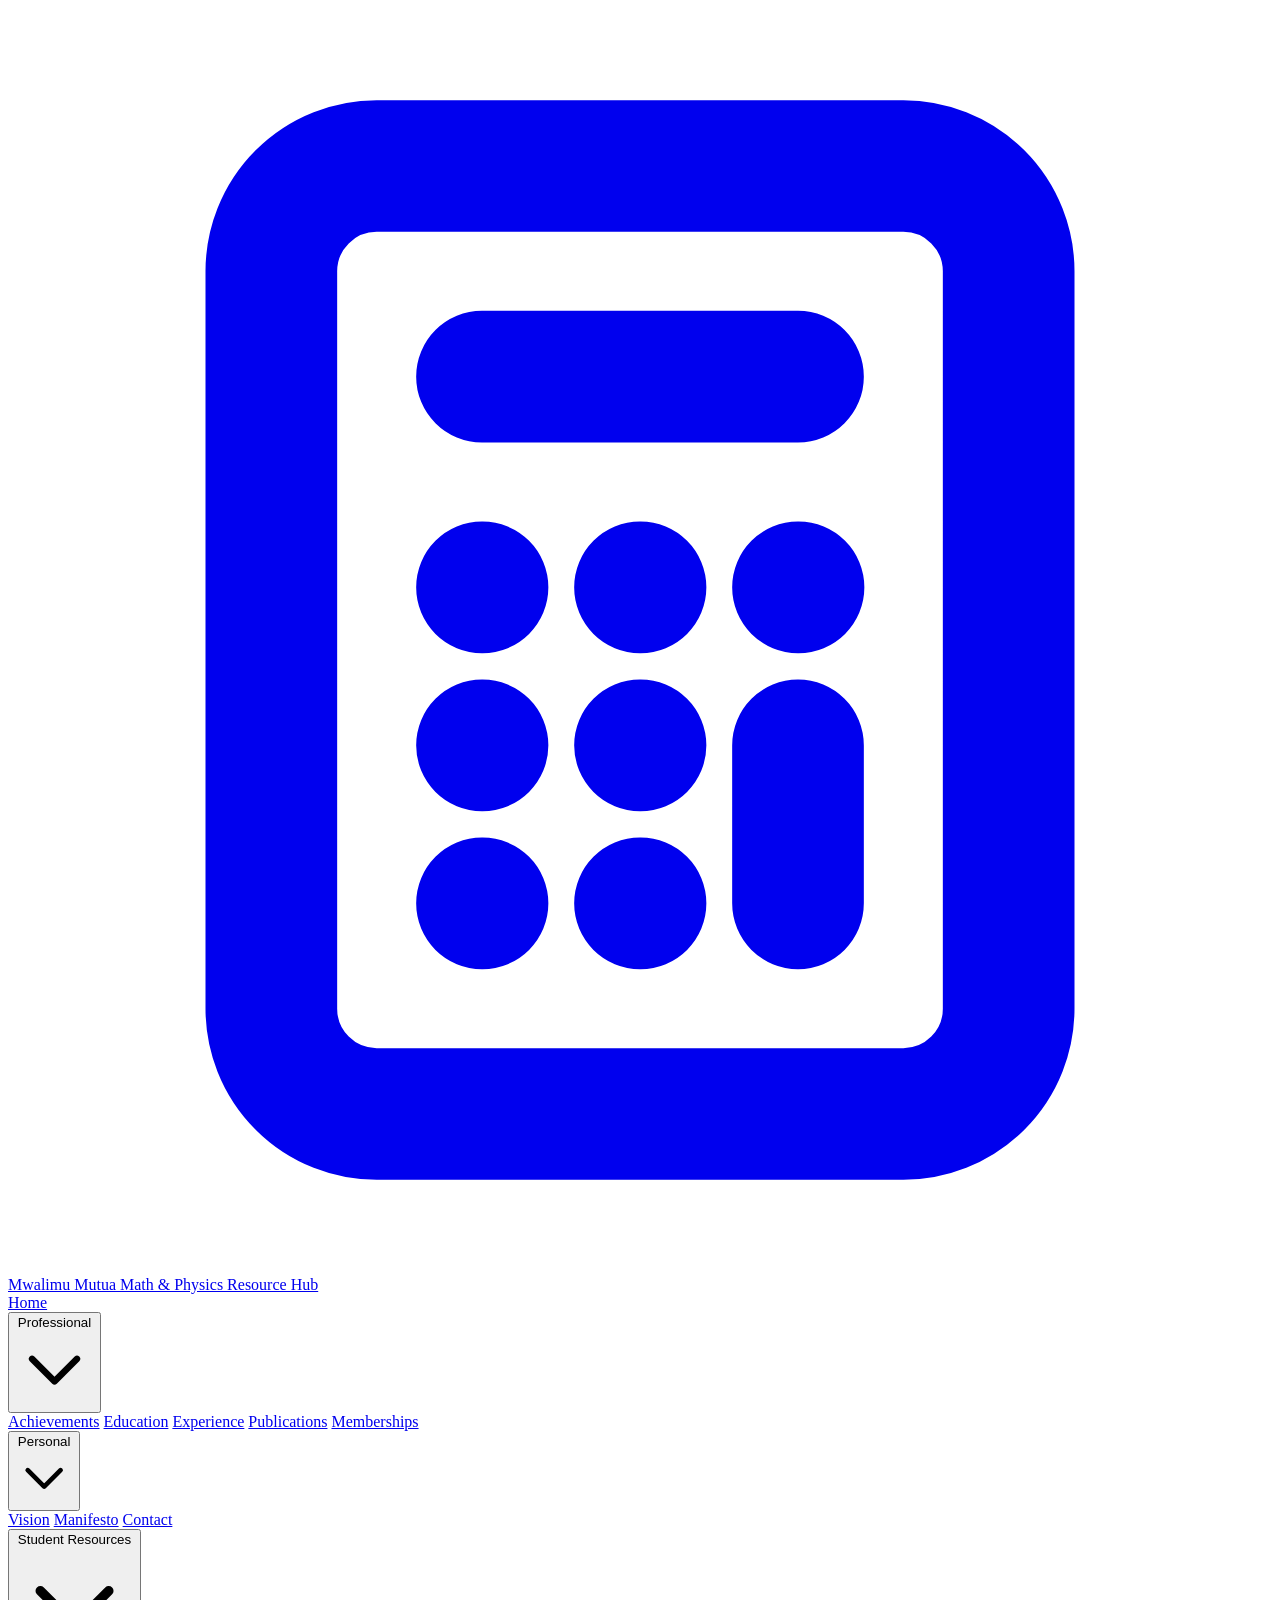
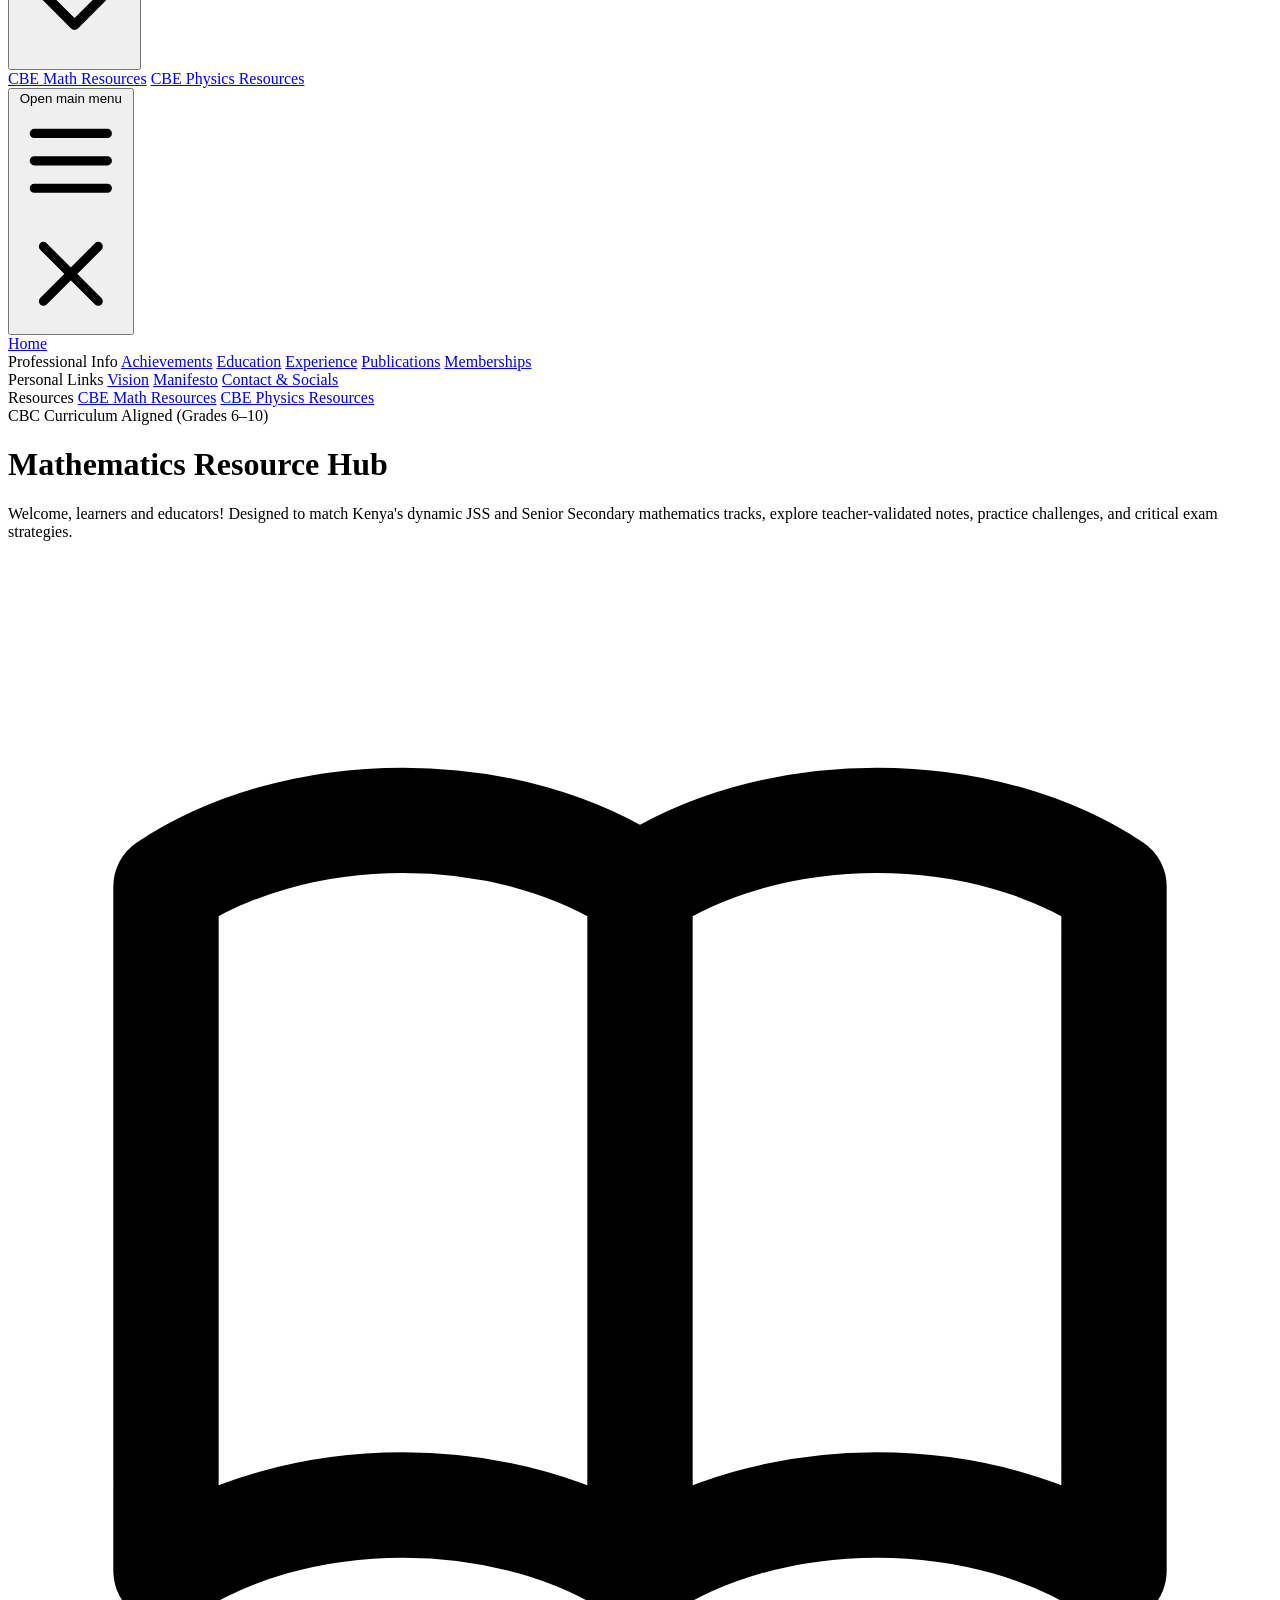
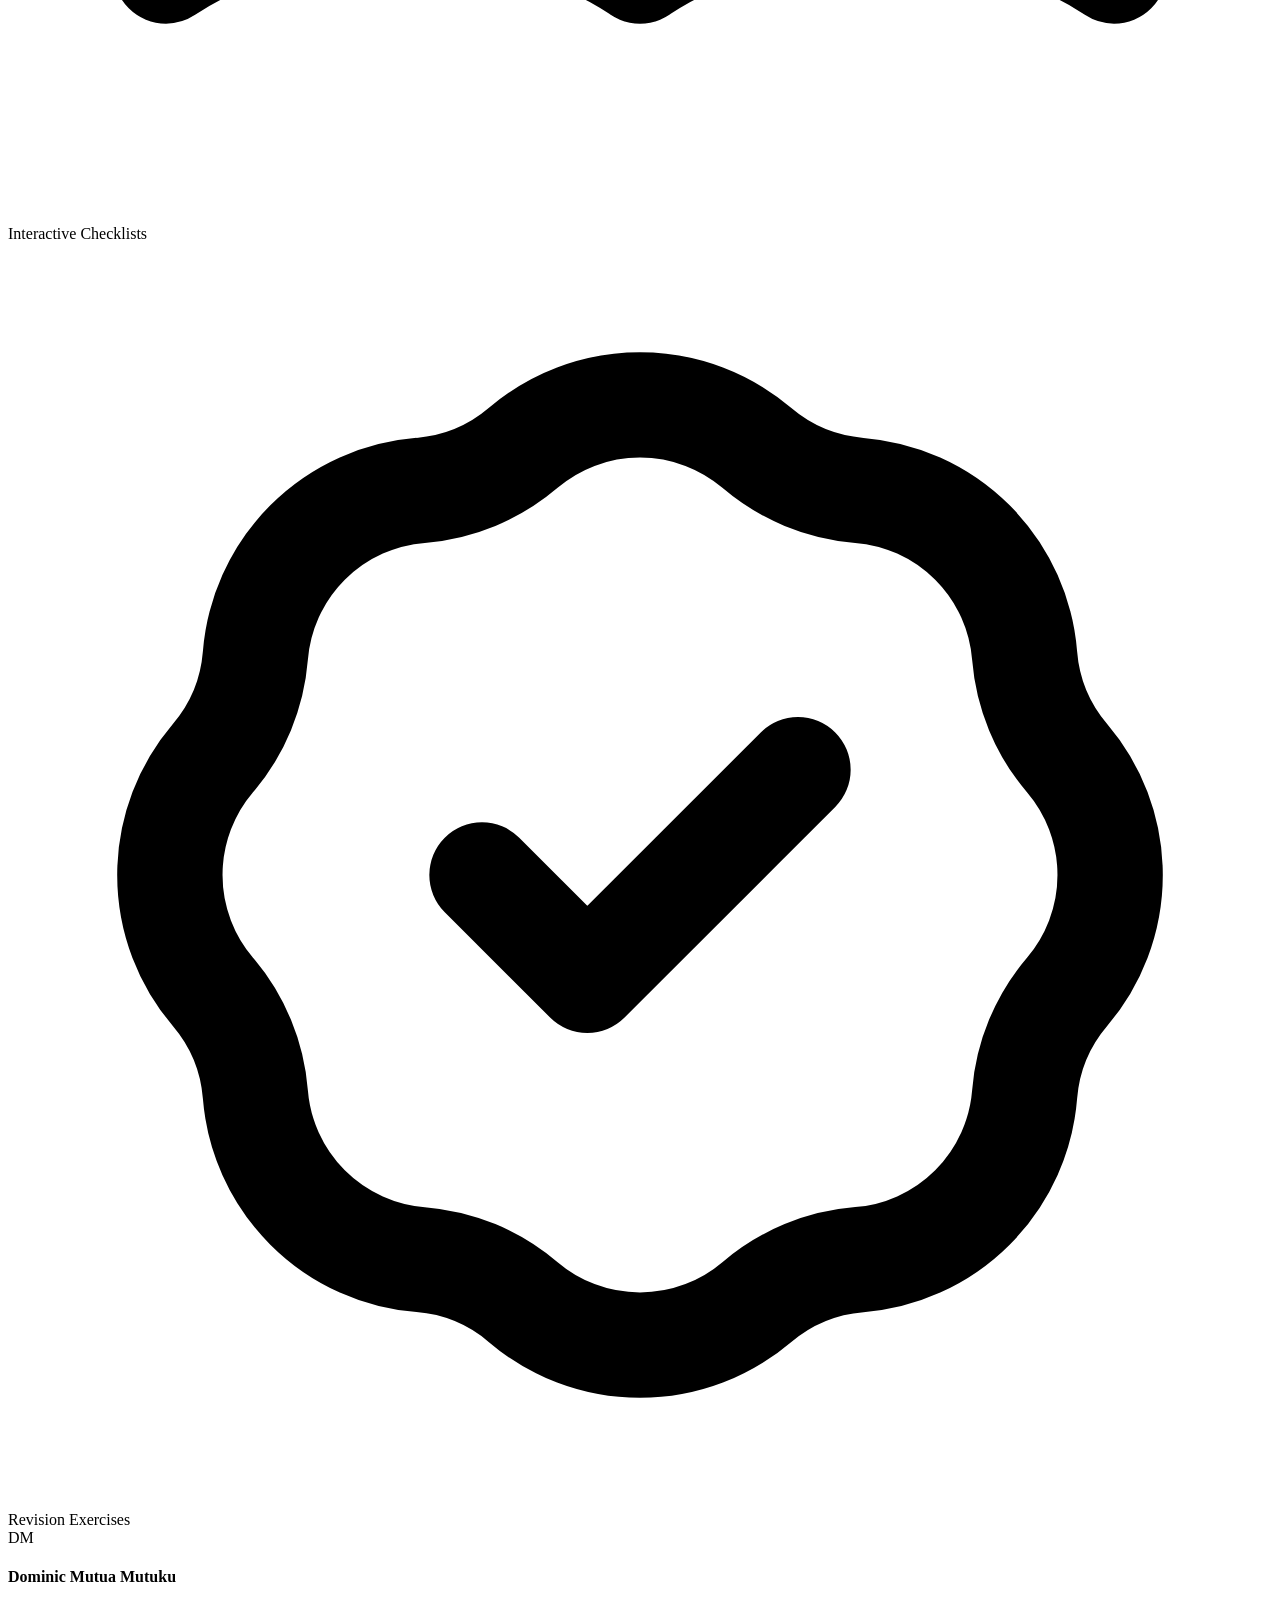
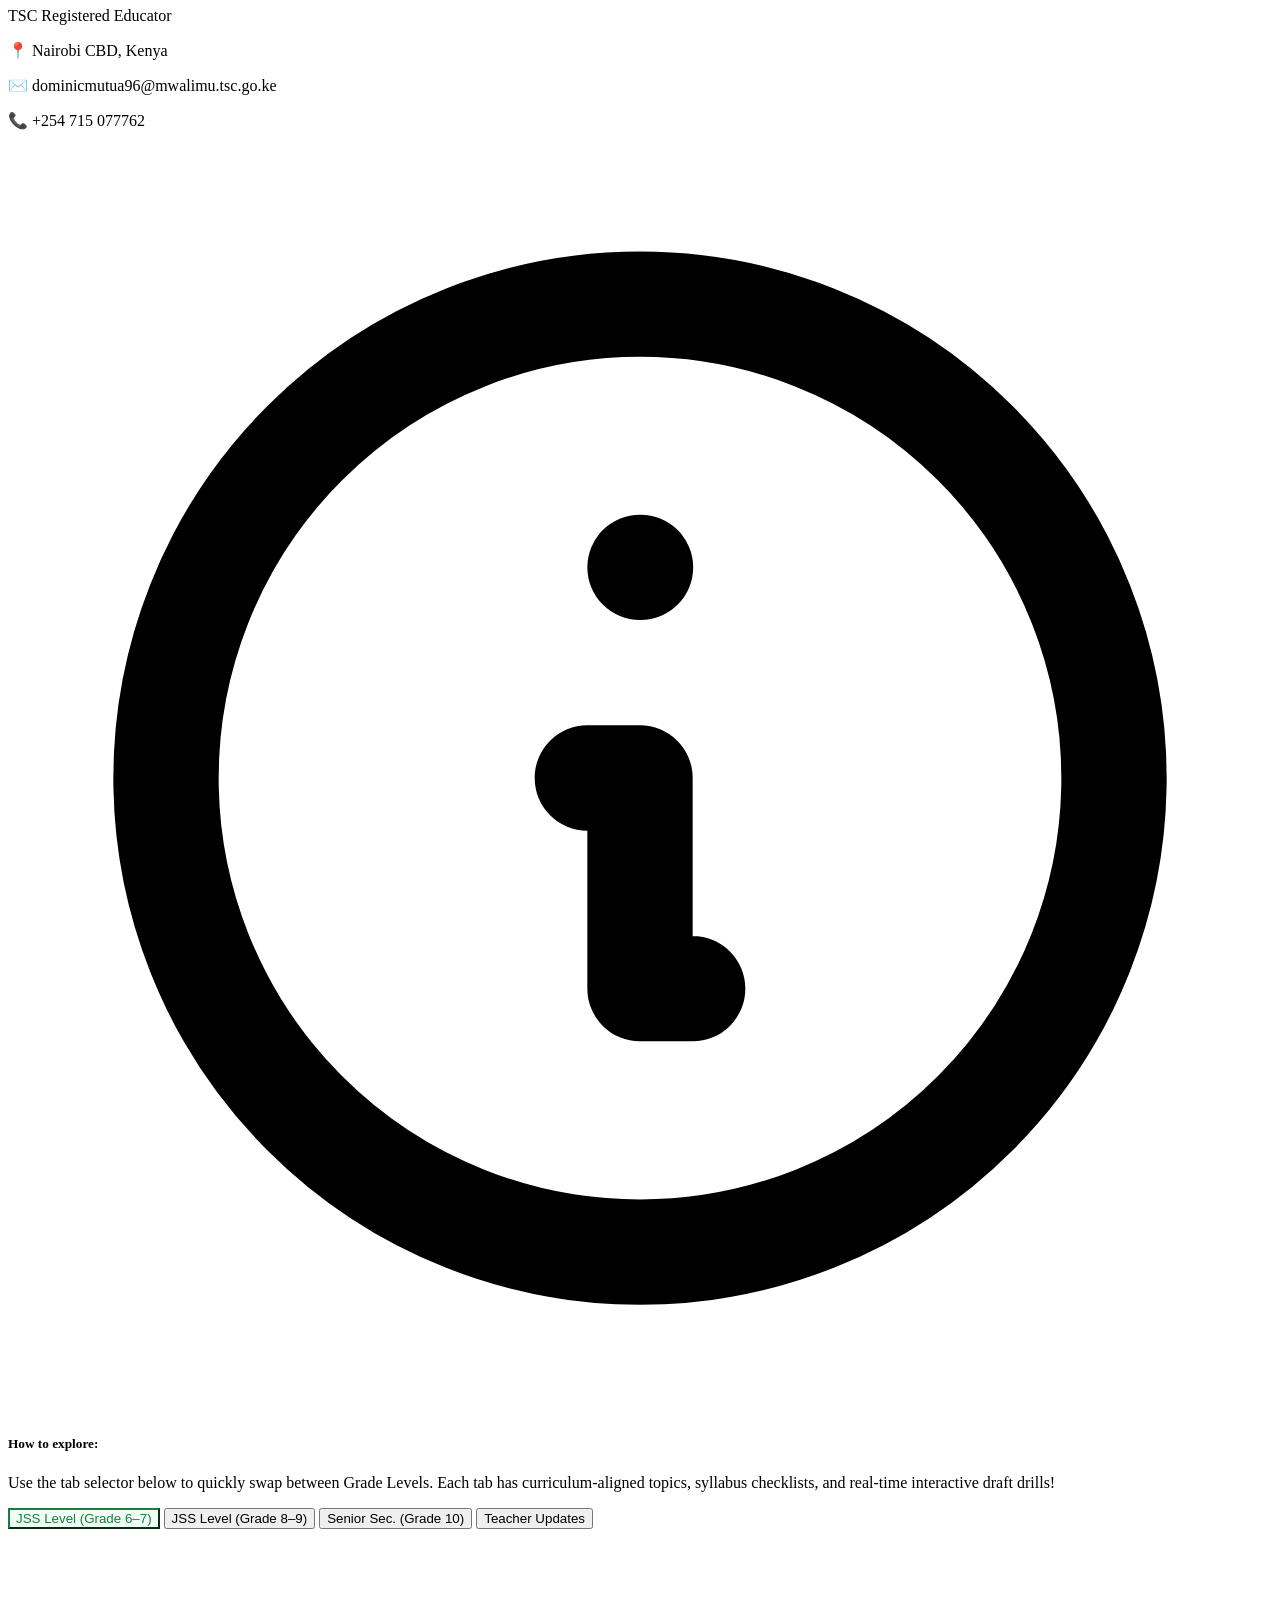
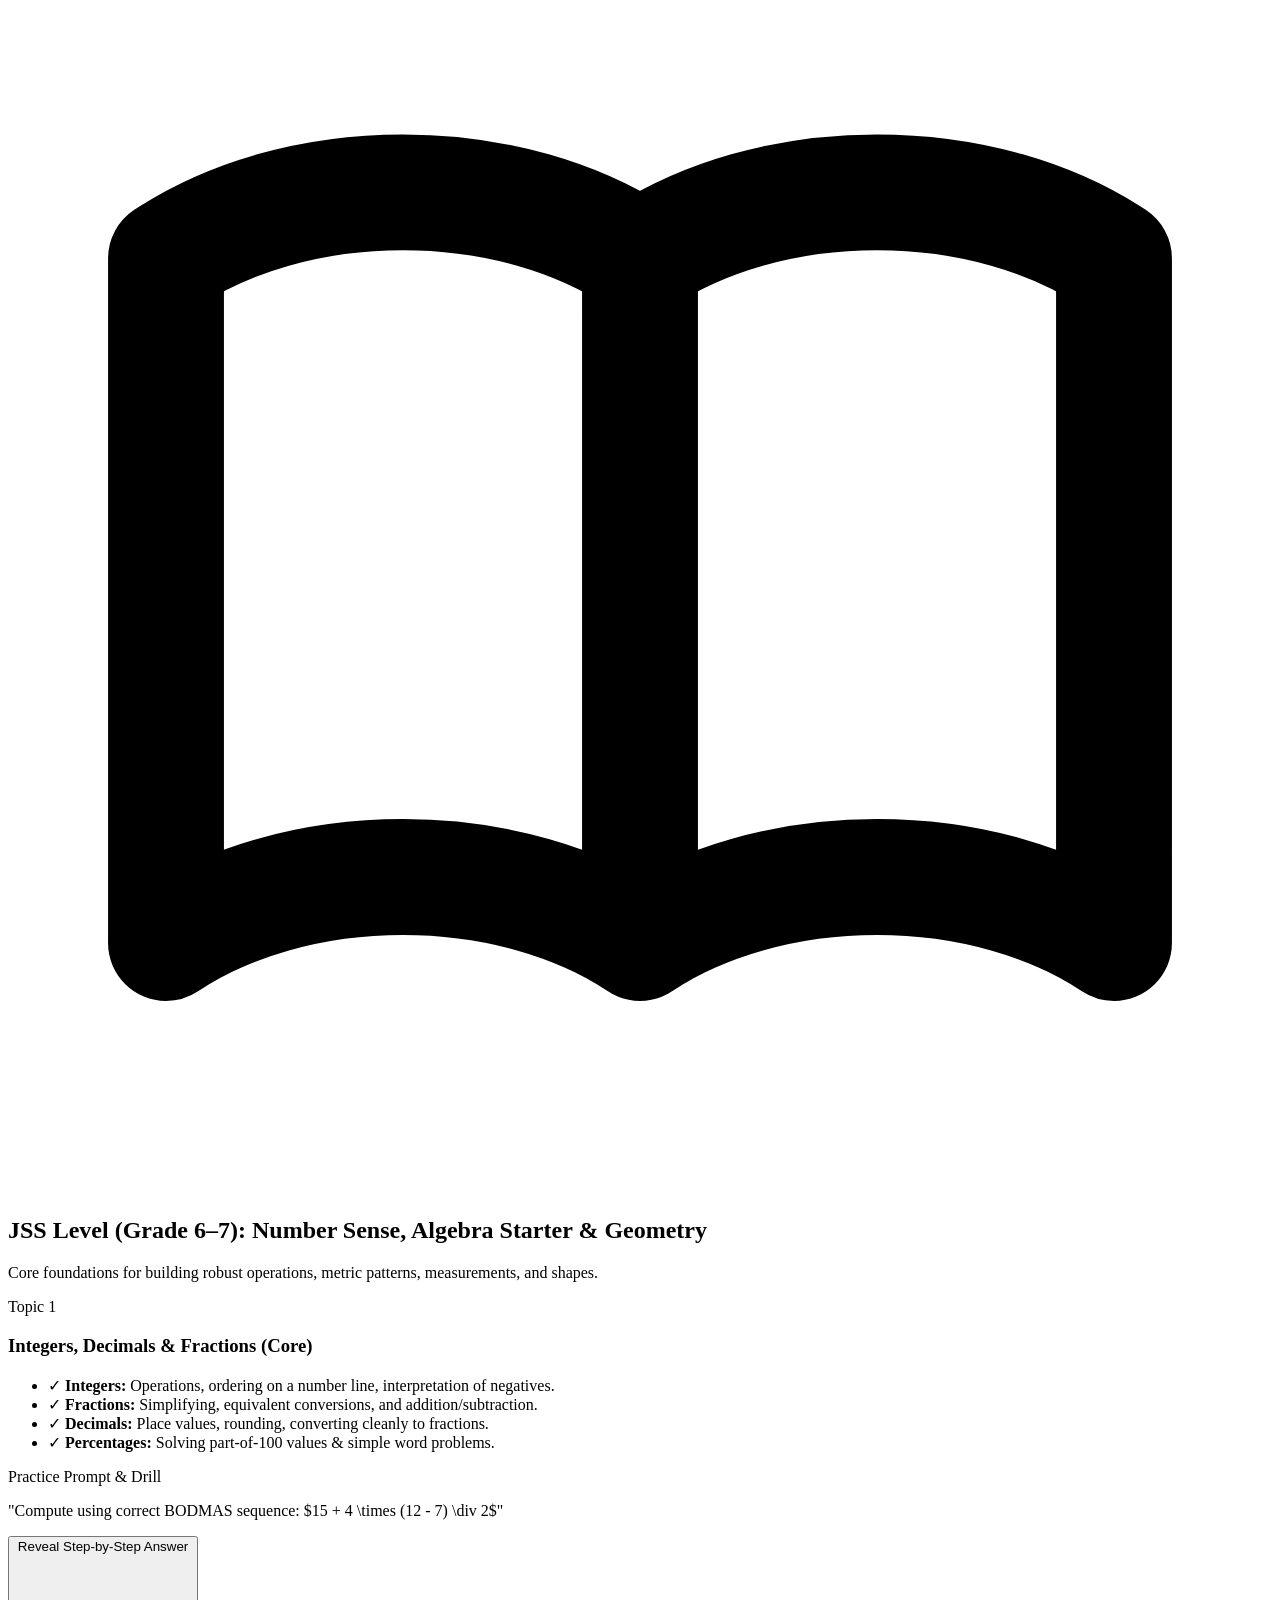
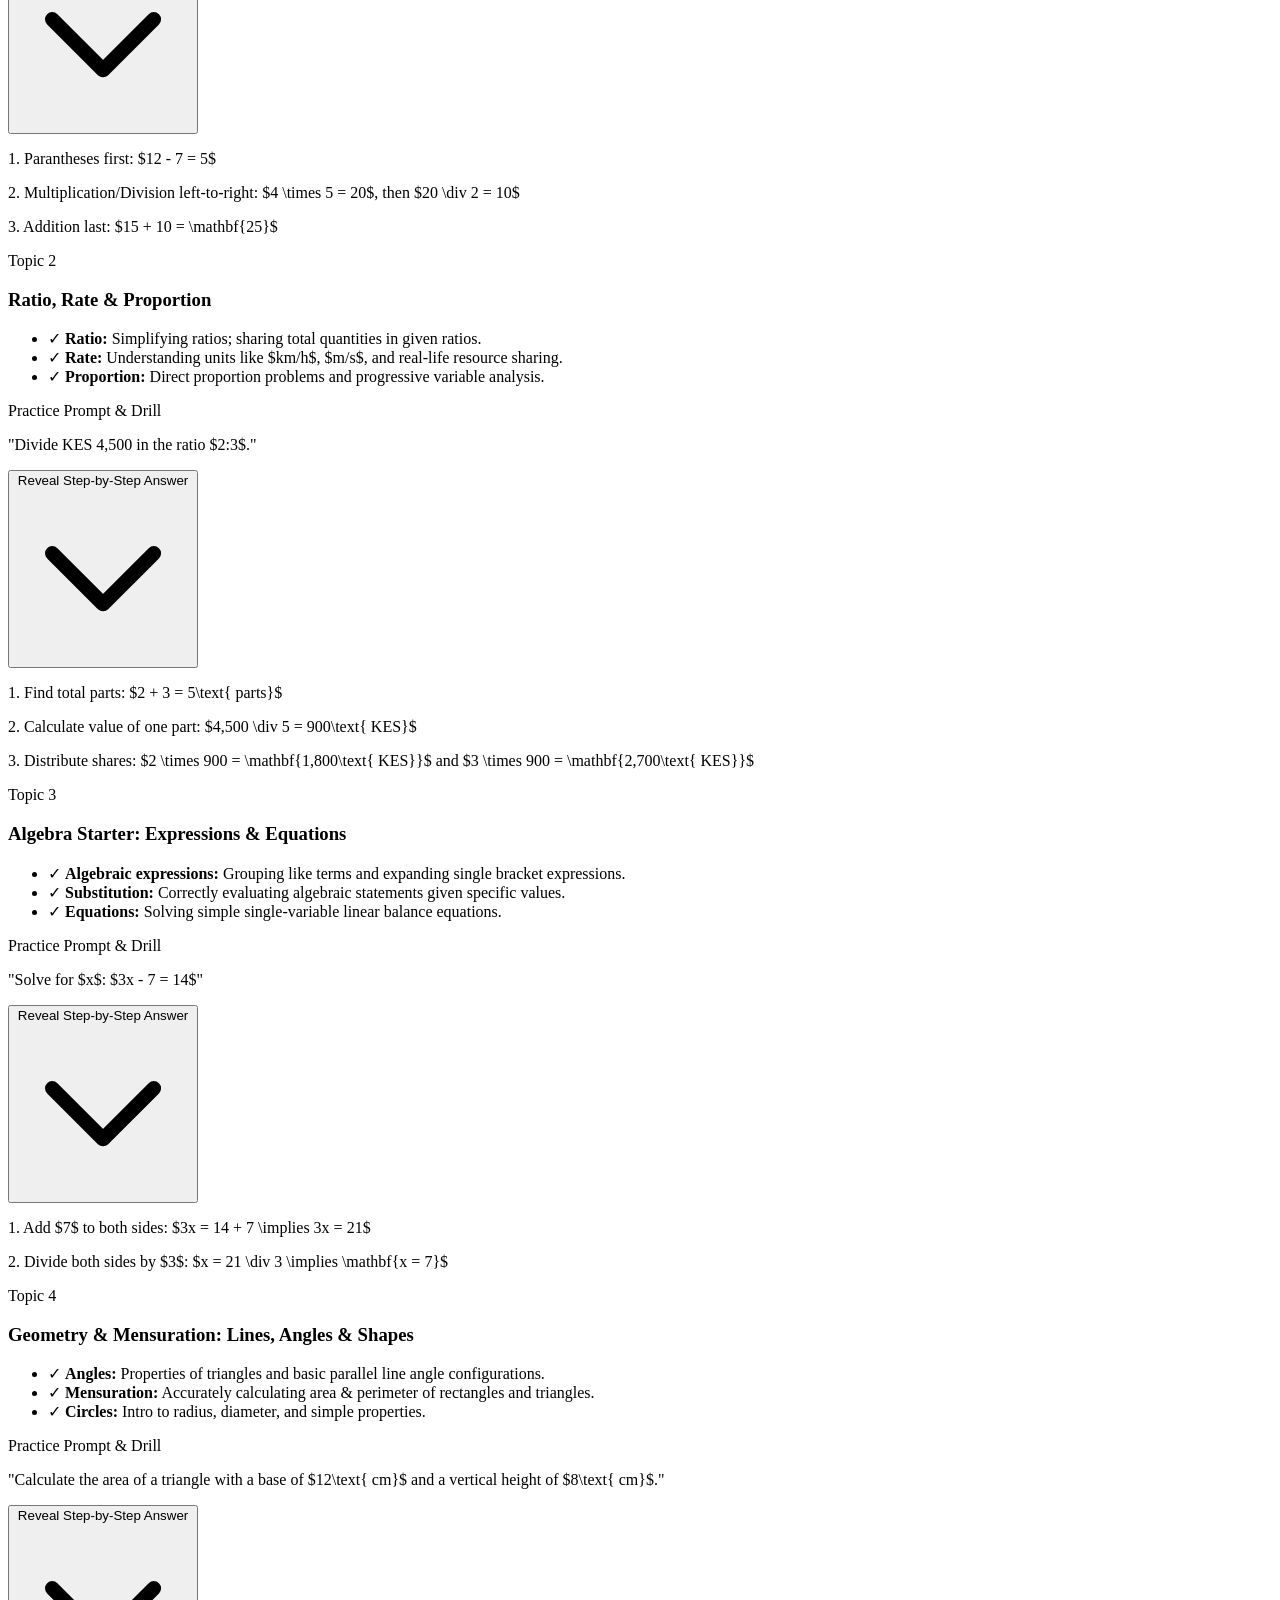
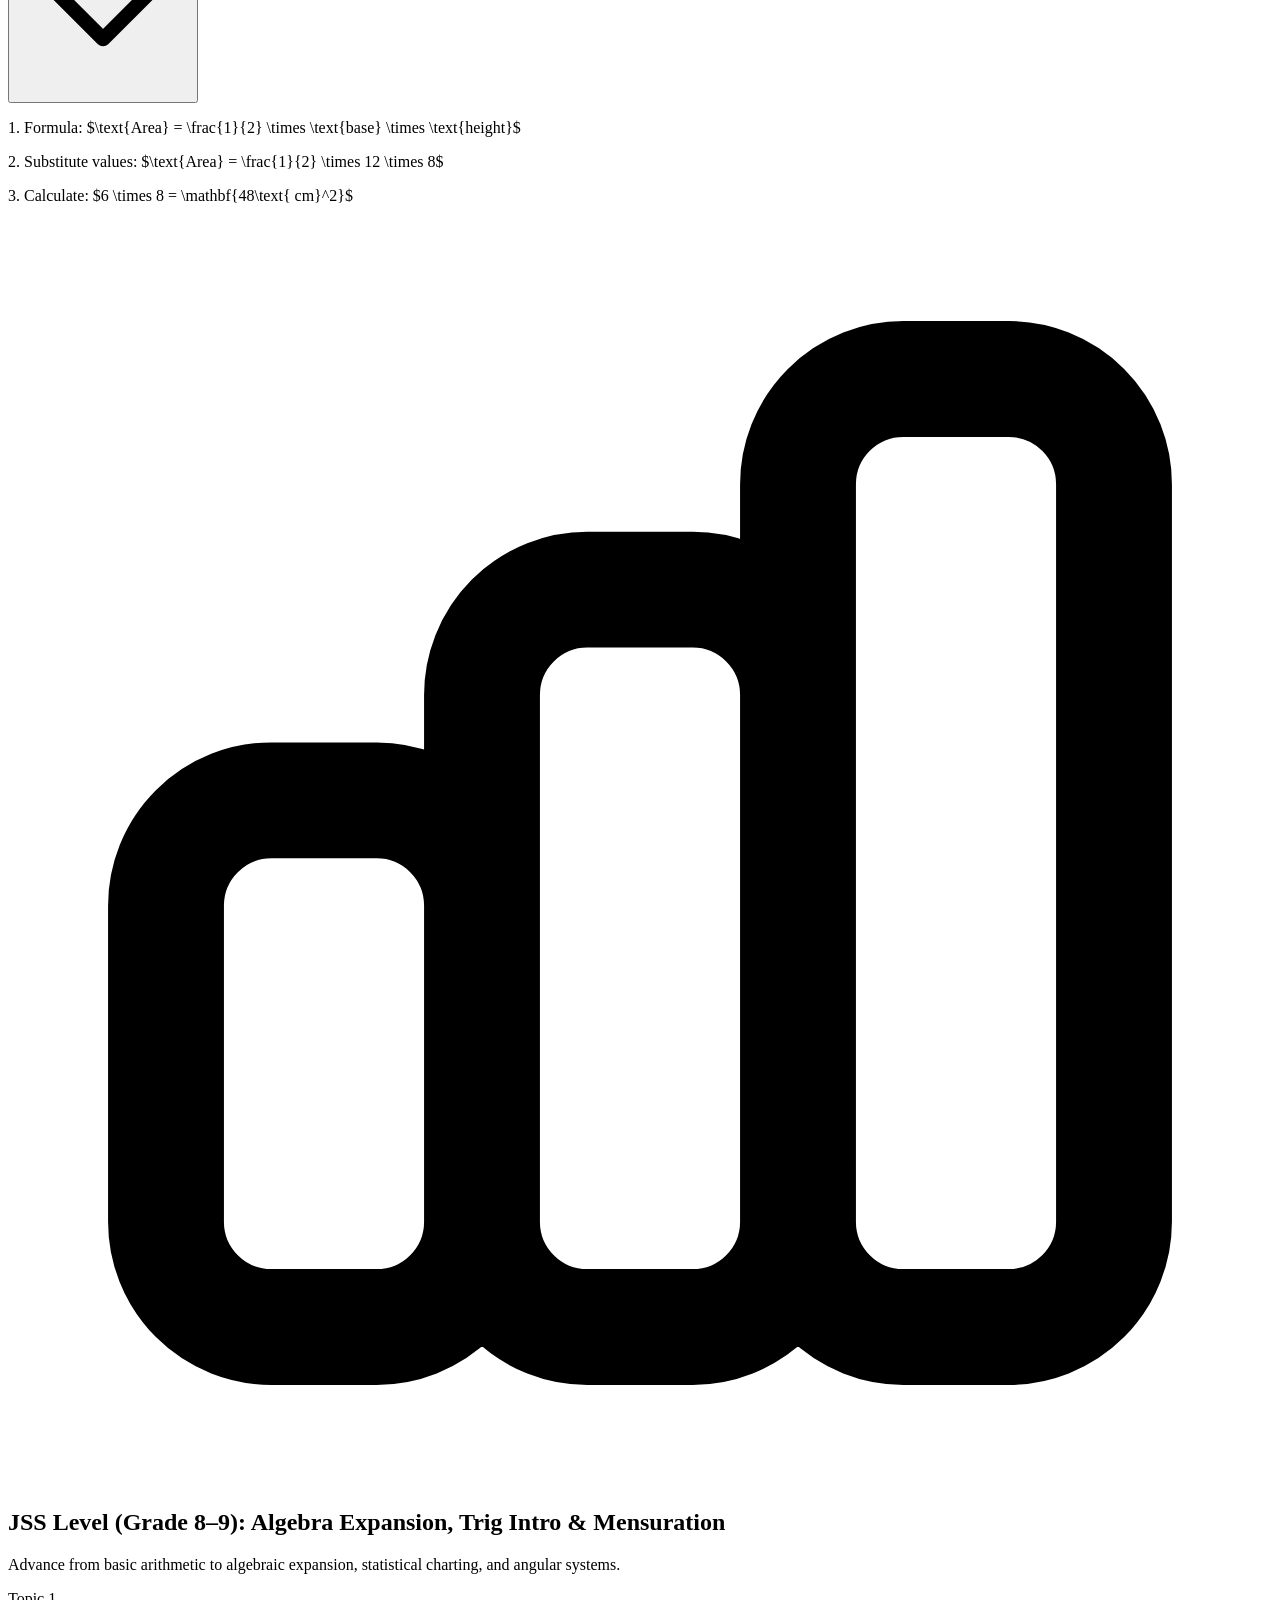
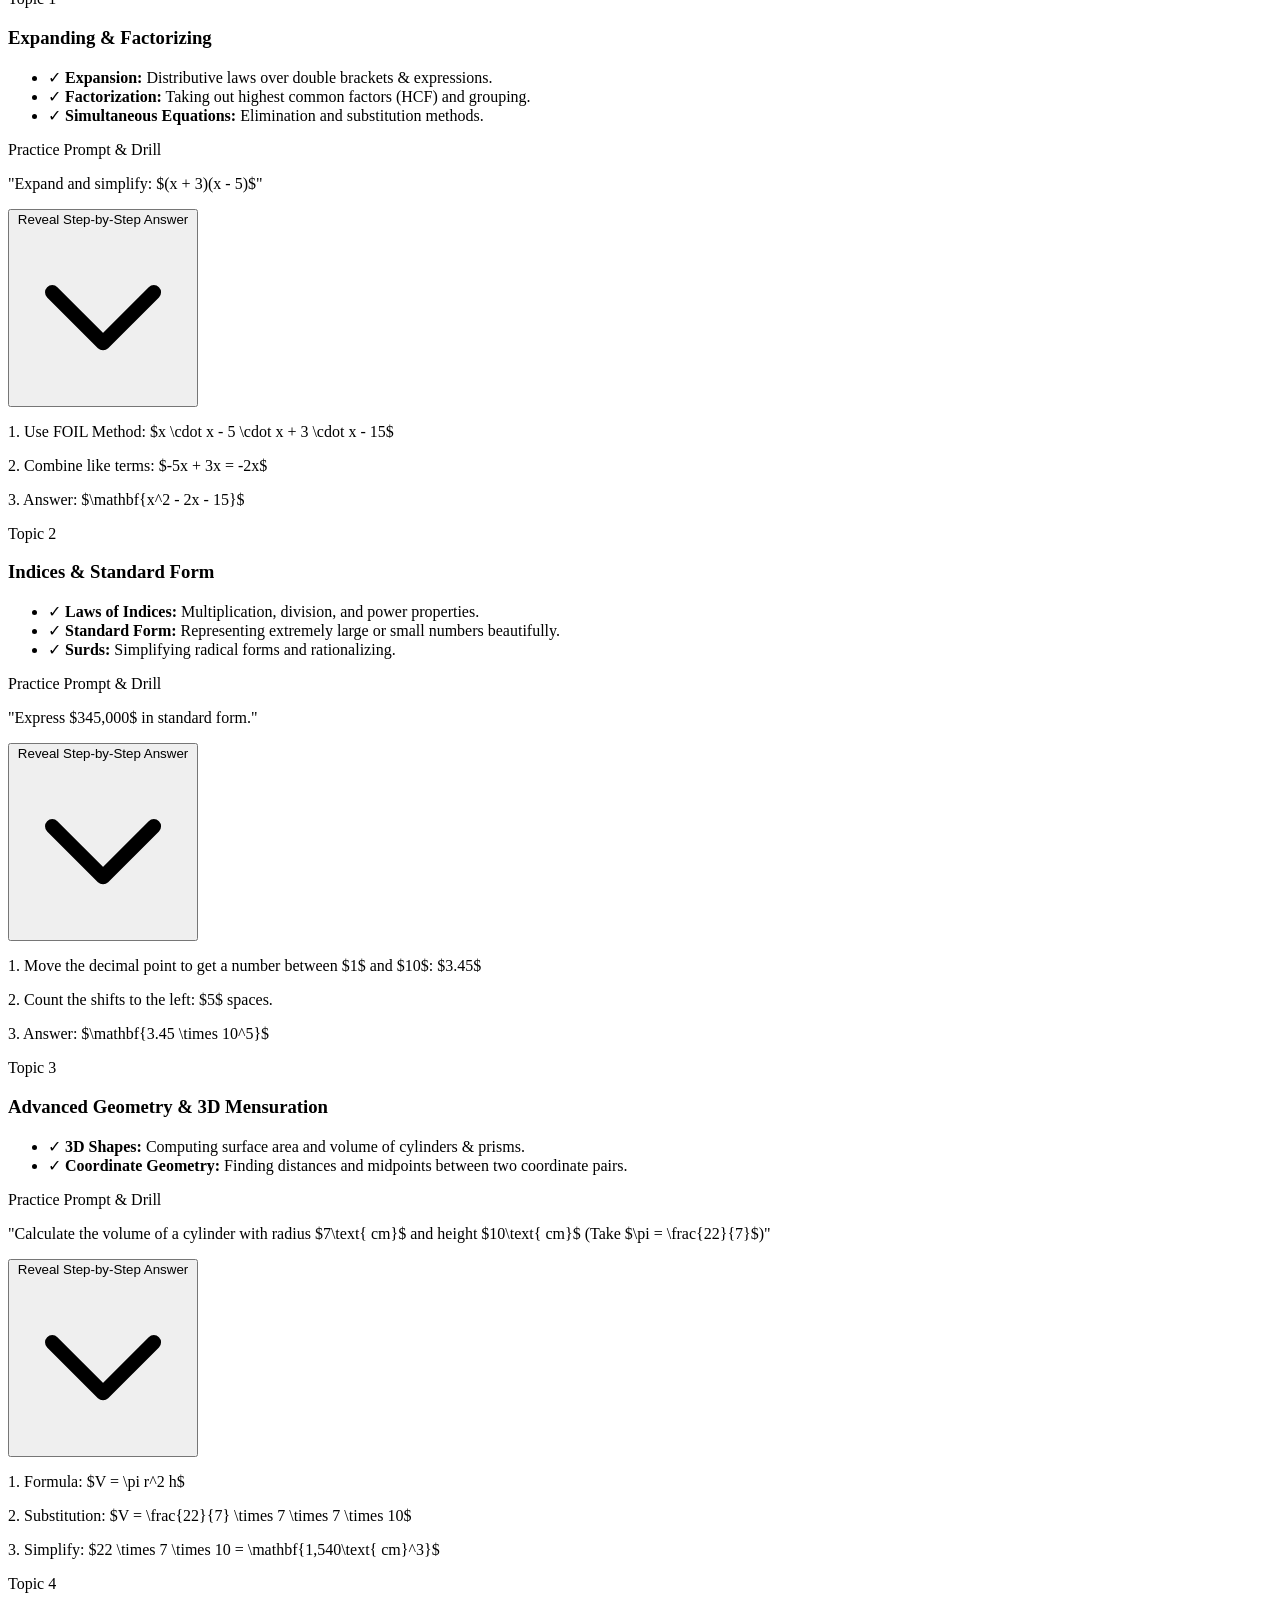
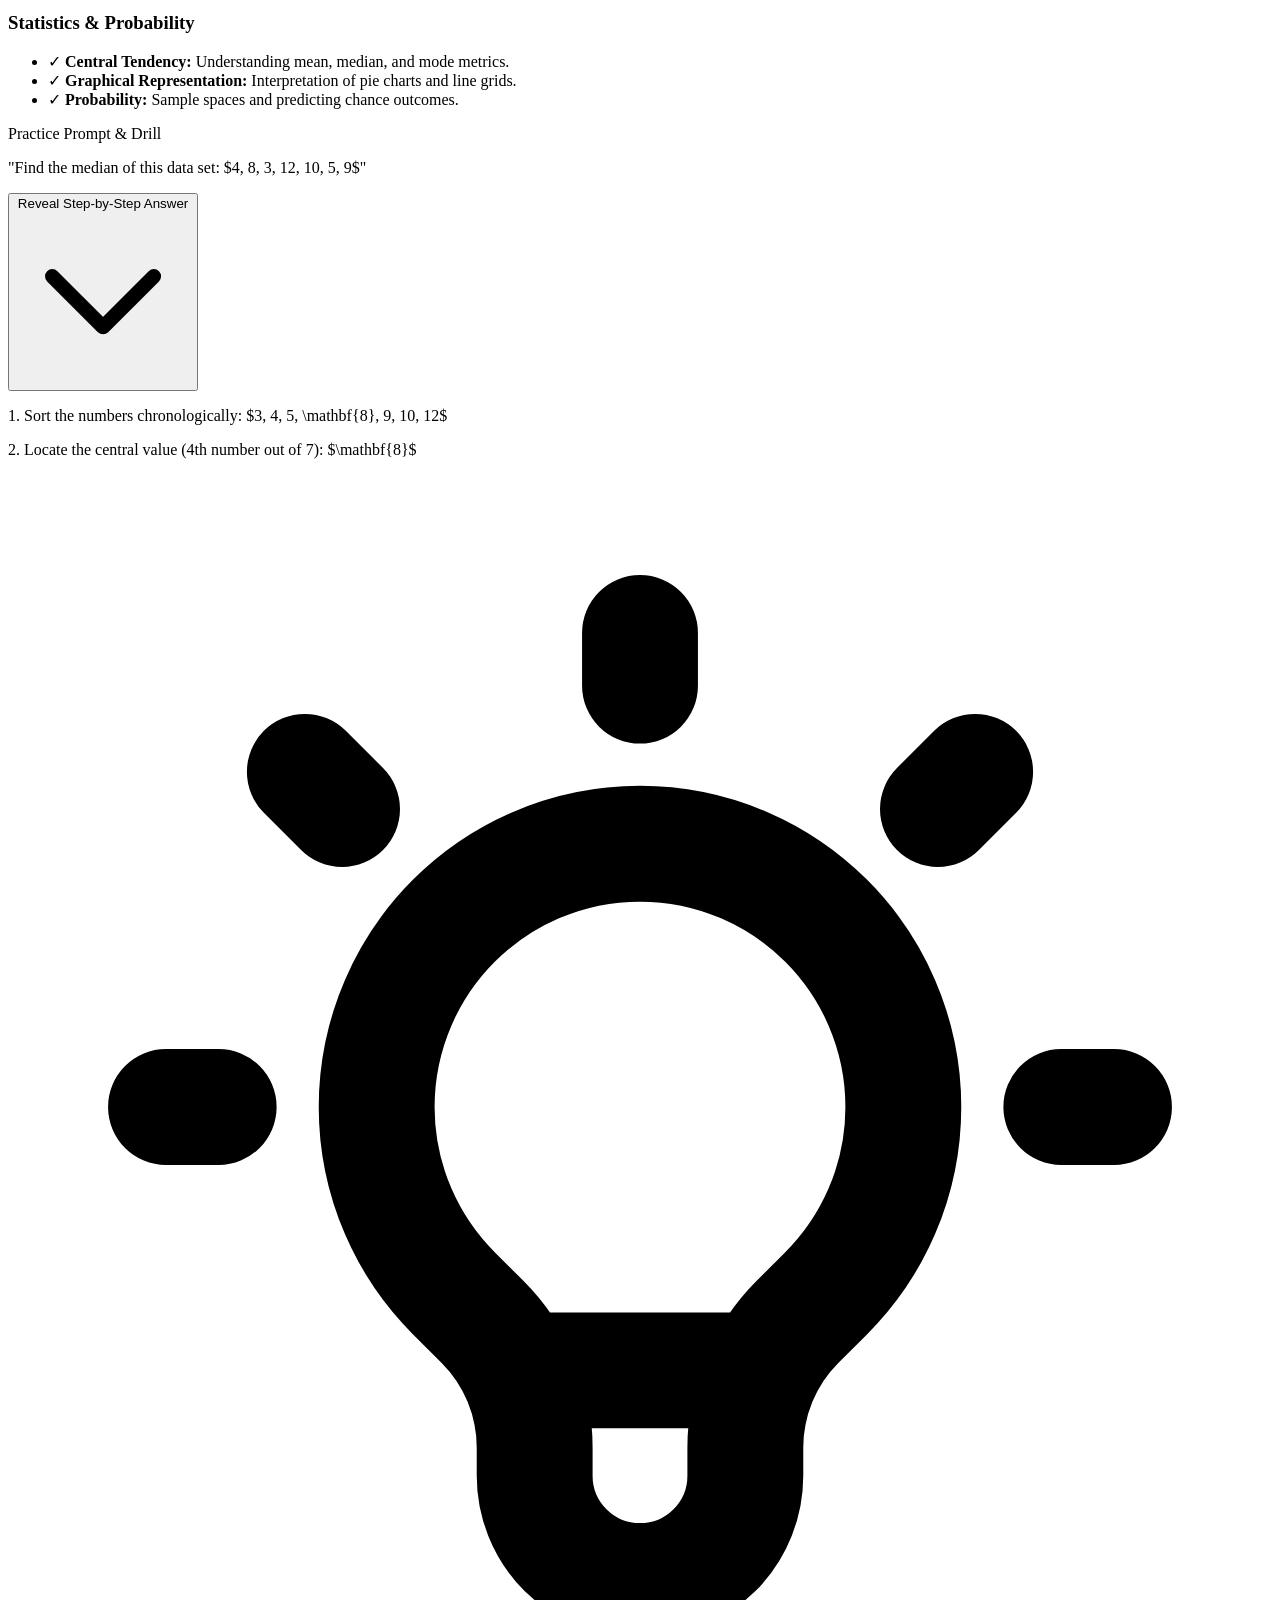
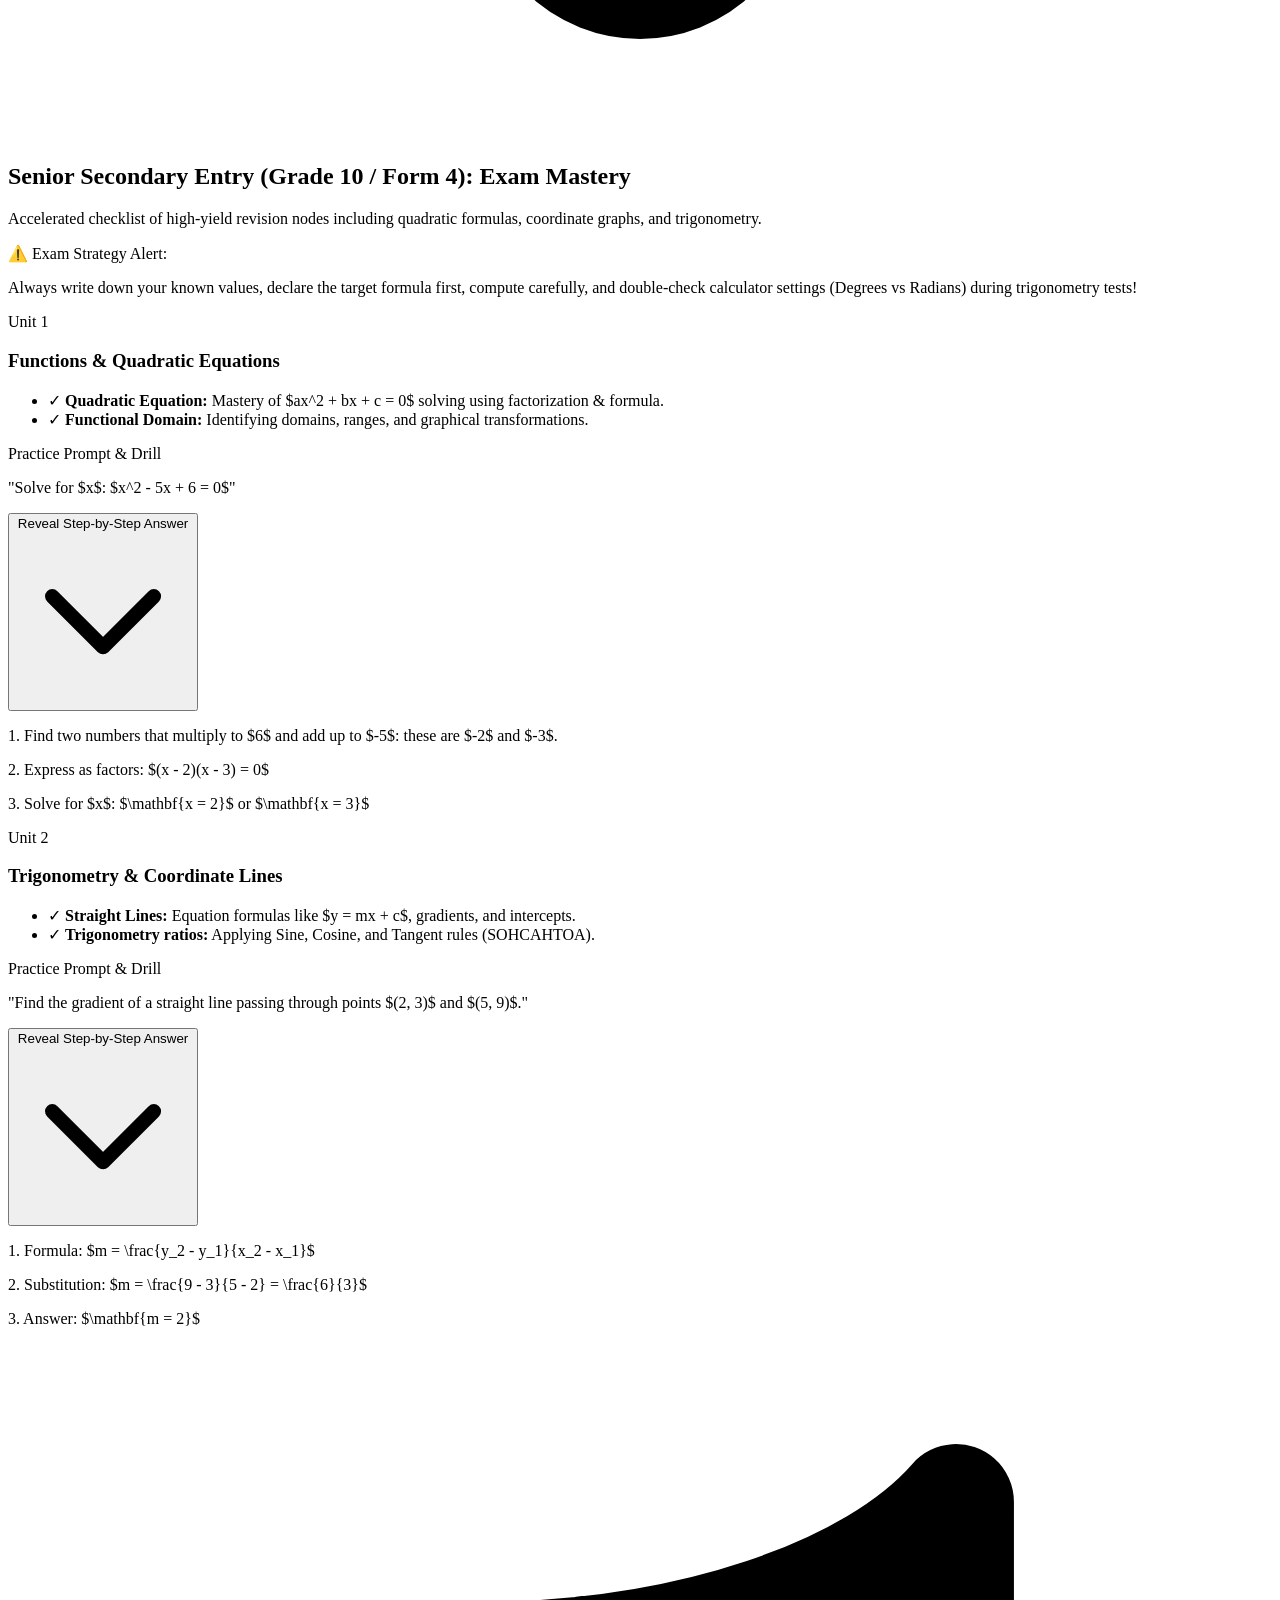
==== commit 830cd097: "b" ====
--- a/math-resources.html
+++ b/math-resources.html
@@ -6,439 +6,878 @@
   <title>Math Resources | JSS & Senior Secondary (Kenya Curriculum)</title>
   <meta name="description" content="Math resources for Kenya: Grade 6 to Grade 10 (JSS and Senior Secondary). Teacher-posted notes, practice topics, and revision checklists." />
 
-  <!-- Uniform bold sans-serif font -->
+  <!-- Google Fonts: Inter for elegant readability -->
   <link rel="preconnect" href="https://fonts.googleapis.com">
   <link rel="preconnect" href="https://fonts.gstatic.com" crossorigin>
-  <link href="https://fonts.googleapis.com/css2?family=Inter+Tight:wght@700;800;900&display=swap" rel="stylesheet">
-
-  <link rel="stylesheet" href="style.css">
-
-  <link rel="icon" type="image/png" sizes="32x32" href="favicon-32x32.png">
-  <link rel="icon" type="image/png" sizes="16x16" href="favicon-16x16.png">
-  <link rel="apple-touch-icon" sizes="180x180" href="apple-touch-icon.png">
-  <link rel="shortcut icon" href="favicon.ico">
-
+  <link href="https://fonts.googleapis.com/css2?family=Inter:wght@300;400;500;600;700;800&family=Space+Grotesk:wght@500;700&display=swap" rel="stylesheet">
+
+  <!-- Tailwind CSS CDN -->
+  <script src="https://cdn.tailwindcss.com"></script>
+  
   <script>
-    document.addEventListener('DOMContentLoaded', function () {
-      const sections = document.querySelectorAll('.section');
-      const revealOnScroll = new IntersectionObserver(function (entries, observer) {
-        entries.forEach(entry => {
-          if (entry.isIntersecting) {
-            entry.target.classList.add('reveal-visible');
-            observer.unobserve(entry.target);
+    tailwind.config = {
+      theme: {
+        extend: {
+          fontFamily: {
+            sans: ['Inter', 'sans-serif'],
+            display: ['Space Grotesk', 'sans-serif'],
+          },
+          colors: {
+            brand: {
+              50: '#f0fdf4',
+              100: '#dcfce7',
+              600: '#16a34a',
+              700: '#15803d',
+              800: '#166534',
+              900: '#14532d',
+            },
+            academic: {
+              light: '#f8fafc',
+              dark: '#0f172a',
+              accent: '#0284c7',
+            }
           }
-        });
-      }, { threshold: 0.08 });
-
-      sections.forEach(section => {
-        section.classList.add('reveal');
-        revealOnScroll.observe(section);
+        }
+      }
+    }
+  </script>
+
+  <!-- MathJax for rendering gorgeous math equations -->
+  <script src="https://polyfill.io/v3/polyfill.min.js?features=es6"></script>
+  <script id="MathJax-script" async src="https://cdn.jsdelivr.net/npm/mathjax@3/MathJax.js?config=TeX-mml-chtml"></script>
+
+  <style>
+    /* Premium smooth scrolling and micro-animations */
+    html {
+      scroll-behavior: smooth;
+    }
+    .scrollbar-hide::-webkit-scrollbar {
+      display: none;
+    }
+    .scrollbar-hide {
+      -ms-overflow-style: none;
+      scrollbar-width: none;
+    }
+    /* Tab transition indicator */
+    .tab-active {
+      color: #15803d;
+      border-color: #15803d;
+      background-color: #f0fdf4;
+    }
+  </style>
+</head>
+<body class="bg-academic-light text-slate-800 font-sans min-h-screen flex flex-col antialiased">
+
+  <!-- ==================== HEADER & NAVIGATION ==================== -->
+  <header class="sticky top-0 z-50 bg-white/95 backdrop-blur-md border-b border-slate-200/80 shadow-sm transition-all">
+    <div class="max-w-7xl mx-auto px-4 sm:px-6 lg:px-8">
+      <div class="flex items-center justify-between h-16">
+        
+        <!-- Brand Logo & Teacher Info -->
+        <a href="index.html" class="flex items-center space-x-3 group">
+          <div class="bg-brand-700 text-white p-2 rounded-xl shadow-md shadow-brand-700/20 group-hover:scale-105 transition-transform">
+            <svg class="w-6 h-6" fill="none" stroke="currentColor" viewBox="0 0 24 24">
+              <path stroke-linecap="round" stroke-linejoin="round" stroke-width="2.5" d="M9 7h6m0 10v-3m-3 3h.01M9 17h.01M9 14h.01M12 14h.01M15 11h.01M12 11h.01M9 11h.01M7 21h10a2 2 0 002-2V5a2 2 0 00-2-2H7a2 2 0 00-2 2v14a2 2 0 002 2z" />
+            </svg>
+          </div>
+          <div>
+            <span class="font-display font-bold text-lg tracking-tight text-slate-900 block leading-tight">Mwalimu Mutua</span>
+            <span class="text-xs text-brand-700 font-semibold uppercase tracking-wider block">Math & Physics Resource Hub</span>
+          </div>
+        </a>
+
+        <!-- Desktop Navigation Menu -->
+        <nav class="hidden md:flex items-center space-x-1">
+          <a href="index.html" class="px-3 py-2 rounded-lg text-sm font-medium text-slate-600 hover:text-brand-700 hover:bg-slate-50 transition-colors">Home</a>
+          
+          <!-- Dropdown: Professional -->
+          <div class="relative group">
+            <button class="px-3 py-2 rounded-lg text-sm font-medium text-slate-600 hover:text-brand-700 hover:bg-slate-50 flex items-center gap-1 transition-all">
+              Professional
+              <svg class="w-4 h-4 text-slate-400 group-hover:text-brand-700 transition-colors" fill="none" stroke="currentColor" viewBox="0 0 24 24"><path stroke-linecap="round" stroke-linejoin="round" stroke-width="2" d="M19 9l-7 7-7-7" /></svg>
+            </button>
+            <div class="absolute right-0 w-48 mt-2 py-1 bg-white border border-slate-200 rounded-xl shadow-xl opacity-0 invisible group-hover:opacity-100 group-hover:visible transition-all duration-150 z-50">
+              <a href="index.html#achievements" class="block px-4 py-2 text-sm text-slate-700 hover:bg-brand-50 hover:text-brand-800">Achievements</a>
+              <a href="index.html#education" class="block px-4 py-2 text-sm text-slate-700 hover:bg-brand-50 hover:text-brand-800">Education</a>
+              <a href="index.html#experience" class="block px-4 py-2 text-sm text-slate-700 hover:bg-brand-50 hover:text-brand-800">Experience</a>
+              <a href="index.html#publications" class="block px-4 py-2 text-sm text-slate-700 hover:bg-brand-50 hover:text-brand-800">Publications</a>
+              <a href="index.html#memberships" class="block px-4 py-2 text-sm text-slate-700 hover:bg-brand-50 hover:text-brand-800">Memberships</a>
+            </div>
+          </div>
+
+          <!-- Dropdown: Personal -->
+          <div class="relative group">
+            <button class="px-3 py-2 rounded-lg text-sm font-medium text-slate-600 hover:text-brand-700 hover:bg-slate-50 flex items-center gap-1 transition-all">
+              Personal
+              <svg class="w-4 h-4 text-slate-400 group-hover:text-brand-700 transition-colors" fill="none" stroke="currentColor" viewBox="0 0 24 24"><path stroke-linecap="round" stroke-linejoin="round" stroke-width="2" d="M19 9l-7 7-7-7" /></svg>
+            </button>
+            <div class="absolute right-0 w-42 mt-2 py-1 bg-white border border-slate-200 rounded-xl shadow-xl opacity-0 invisible group-hover:opacity-100 group-hover:visible transition-all duration-150 z-50">
+              <a href="index.html#vision" class="block px-4 py-2 text-sm text-slate-700 hover:bg-brand-50 hover:text-brand-800">Vision</a>
+              <a href="index.html#manifesto" class="block px-4 py-2 text-sm text-slate-700 hover:bg-brand-50 hover:text-brand-800">Manifesto</a>
+              <a href="index.html#contact" class="block px-4 py-2 text-sm text-slate-700 hover:bg-brand-50 hover:text-brand-800">Contact</a>
+            </div>
+          </div>
+
+          <!-- Dropdown: Student Resources -->
+          <div class="relative group">
+            <button class="px-3 py-2 rounded-lg text-sm font-semibold text-brand-800 bg-brand-50 hover:bg-brand-100 flex items-center gap-1 transition-all">
+              Student Resources
+              <svg class="w-4 h-4 text-brand-700" fill="none" stroke="currentColor" viewBox="0 0 24 24"><path stroke-linecap="round" stroke-linejoin="round" stroke-width="2" d="M19 9l-7 7-7-7" /></svg>
+            </button>
+            <div class="absolute right-0 w-56 mt-2 py-1 bg-white border border-slate-200 rounded-xl shadow-xl opacity-0 invisible group-hover:opacity-100 group-hover:visible transition-all duration-150 z-50">
+              <a href="math-resources.html" class="block px-4 py-2.5 text-sm font-medium text-brand-700 bg-brand-50/50 hover:bg-brand-50">CBE Math Resources</a>
+              <a href="physics-resources.html" class="block px-4 py-2.5 text-sm text-slate-700 hover:bg-brand-50 hover:text-brand-800">CBE Physics Resources</a>
+            </div>
+          </div>
+        </nav>
+
+        <!-- Mobile Menu Hamburger Button -->
+        <div class="flex md:hidden">
+          <button onclick="toggleMobileMenu()" class="inline-flex items-center justify-center p-2 rounded-lg text-slate-500 hover:text-slate-900 hover:bg-slate-100 focus:outline-none focus:ring-2 focus:ring-inset focus:ring-brand-600" aria-expanded="false">
+            <span class="sr-only">Open main menu</span>
+            <svg id="hamburger-open" class="block h-6 w-6" fill="none" stroke="currentColor" viewBox="0 0 24 24"><path stroke-linecap="round" stroke-linejoin="round" stroke-width="2" d="M4 6h16M4 12h16M4 18h16" /></svg>
+            <svg id="hamburger-close" class="hidden h-6 w-6" fill="none" stroke="currentColor" viewBox="0 0 24 24"><path stroke-linecap="round" stroke-linejoin="round" stroke-width="2" d="M6 18L18 6M6 6l12 12" /></svg>
+          </button>
+        </div>
+      </div>
+    </div>
+
+    <!-- Mobile Menu panel -->
+    <div id="mobile-menu" class="hidden md:hidden bg-white border-b border-slate-200 px-4 pt-2 pb-4 space-y-1">
+      <a href="index.html" class="block px-3 py-2 rounded-lg text-base font-medium text-slate-700 hover:bg-slate-50 hover:text-brand-700">Home</a>
+      
+      <div class="border-t border-slate-100 my-1"></div>
+      <span class="block px-3 py-1 text-xs font-bold text-slate-400 uppercase">Professional Info</span>
+      <a href="index.html#achievements" class="block px-4 py-1.5 text-sm text-slate-600 hover:text-brand-700">Achievements</a>
+      <a href="index.html#education" class="block px-4 py-1.5 text-sm text-slate-600 hover:text-brand-700">Education</a>
+      <a href="index.html#experience" class="block px-4 py-1.5 text-sm text-slate-600 hover:text-brand-700">Experience</a>
+      <a href="index.html#publications" class="block px-4 py-1.5 text-sm text-slate-600 hover:text-brand-700">Publications</a>
+      <a href="index.html#memberships" class="block px-4 py-1.5 text-sm text-slate-600 hover:text-brand-700">Memberships</a>
+      
+      <div class="border-t border-slate-100 my-1"></div>
+      <span class="block px-3 py-1 text-xs font-bold text-slate-400 uppercase">Personal Links</span>
+      <a href="index.html#vision" class="block px-4 py-1.5 text-sm text-slate-600 hover:text-brand-700">Vision</a>
+      <a href="index.html#manifesto" class="block px-4 py-1.5 text-sm text-slate-600 hover:text-brand-700">Manifesto</a>
+      <a href="index.html#contact" class="block px-4 py-1.5 text-sm text-slate-600 hover:text-brand-700">Contact & Socials</a>
+      
+      <div class="border-t border-slate-100 my-1"></div>
+      <span class="block px-3 py-1 text-xs font-bold text-slate-400 uppercase">Resources</span>
+      <a href="math-resources.html" class="block px-3 py-2 rounded-lg text-base font-semibold text-brand-700 bg-brand-50">CBE Math Resources</a>
+      <a href="physics-resources.html" class="block px-3 py-2 rounded-lg text-base font-medium text-slate-700 hover:bg-slate-50">CBE Physics Resources</a>
+    </div>
+  </header>
+
+  <!-- ==================== MAIN COMPACT WORKSPACE ==================== -->
+  <main class="flex-grow max-w-7xl w-full mx-auto px-4 sm:px-6 lg:px-8 py-8">
+    
+    <!-- Hero Header Panel -->
+    <div class="relative bg-gradient-to-br from-brand-900 to-emerald-950 text-white rounded-3xl p-6 sm:p-10 shadow-xl overflow-hidden mb-8">
+      <!-- Ambient light effect -->
+      <div class="absolute -right-20 -top-20 w-80 h-80 bg-brand-600/30 rounded-full blur-3xl"></div>
+      <div class="absolute -left-20 -bottom-20 w-80 h-80 bg-emerald-700/20 rounded-full blur-3xl"></div>
+      
+      <div class="relative z-10 grid grid-cols-1 lg:grid-cols-12 gap-8 items-center">
+        <!-- Text intro -->
+        <div class="lg:col-span-8 space-y-4">
+          <div class="inline-flex items-center space-x-2 bg-brand-800/60 border border-brand-700/50 px-3 py-1.5 rounded-full text-xs font-semibold text-brand-200 uppercase tracking-widest">
+            <span class="w-2 h-2 rounded-full bg-emerald-400 animate-pulse"></span>
+            <span>CBC Curriculum Aligned (Grades 6–10)</span>
+          </div>
+          
+          <h1 class="text-3xl sm:text-4xl lg:text-5xl font-display font-extrabold tracking-tight leading-tight">
+            Mathematics <span class="text-emerald-300">Resource Hub</span>
+          </h1>
+          
+          <p class="text-emerald-100/90 text-sm sm:text-base max-w-2xl leading-relaxed">
+            Welcome, learners and educators! Designed to match Kenya's dynamic JSS and Senior Secondary mathematics tracks, explore teacher-validated notes, practice challenges, and critical exam strategies.
+          </p>
+
+          <div class="flex flex-wrap items-center gap-4 text-xs sm:text-sm text-brand-200">
+            <div class="flex items-center gap-1.5 bg-brand-950/40 px-3 py-1.5 rounded-lg border border-brand-800/40">
+              <svg class="w-4 h-4 text-brand-400" fill="none" stroke="currentColor" viewBox="0 0 24 24"><path stroke-linecap="round" stroke-linejoin="round" stroke-width="2" d="M12 6.253v13m0-13C10.832 5.477 9.246 5 7.5 5S4.168 5.477 3 6.253v13C4.168 18.477 5.754 18 7.5 18s3.332.477 4.5 1.253m0-13C13.168 5.477 14.754 5 16.5 5c1.747 0 3.332.477 4.5 1.253v13C19.832 18.477 18.247 18 16.5 18c-1.746 0-3.332.477-4.5 1.253" /></svg>
+              <span>Interactive Checklists</span>
+            </div>
+            <div class="flex items-center gap-1.5 bg-brand-950/40 px-3 py-1.5 rounded-lg border border-brand-800/40">
+              <svg class="w-4 h-4 text-brand-400" fill="none" stroke="currentColor" viewBox="0 0 24 24"><path stroke-linecap="round" stroke-linejoin="round" stroke-width="2" d="M9 12l2 2 4-4M7.835 4.697a3.42 3.42 0 001.946-.806 3.42 3.42 0 014.438 0 3.42 3.42 0 001.946.806 3.42 3.42 0 013.138 3.138 3.42 3.42 0 00.806 1.946 3.42 3.42 0 010 4.438 3.42 3.42 0 00-.806 1.946 3.42 3.42 0 01-3.138 3.138 3.42 3.42 0 00-1.946.806 3.42 3.42 0 01-4.438 0 3.42 3.42 0 00-1.946-.806 3.42 3.42 0 01-3.138-3.138 3.42 3.42 0 00-.806-1.946 3.42 3.42 0 010-4.438 3.42 3.42 0 00.806-1.946 3.42 3.42 0 013.138-3.138z" /></svg>
+              <span>Revision Exercises</span>
+            </div>
+          </div>
+        </div>
+
+        <!-- Mini profile card -->
+        <div class="lg:col-span-4 bg-white/10 backdrop-blur-md p-5 rounded-2xl border border-white/15">
+          <div class="flex items-center space-x-3 mb-3">
+            <div class="w-10 h-10 rounded-full bg-brand-500/20 border border-brand-400/30 flex items-center justify-center font-bold text-white text-base">
+              DM
+            </div>
+            <div>
+              <h4 class="font-bold text-sm text-white">Dominic Mutua Mutuku</h4>
+              <p class="text-xs text-brand-200">TSC Registered Educator</p>
+            </div>
+          </div>
+          <div class="text-xs space-y-1.5 text-brand-100">
+            <p>📍 Nairobi CBD, Kenya</p>
+            <p>✉️ <span class="underline">dominicmutua96@mwalimu.tsc.go.ke</span></p>
+            <p>📞 +254 715 077762</p>
+          </div>
+        </div>
+      </div>
+    </div>
+
+    <!-- Quick Tooltip / How to Use banner -->
+    <div class="bg-blue-50 border border-blue-200 rounded-xl p-4 mb-8 flex items-start gap-3">
+      <svg class="w-5 h-5 text-blue-600 shrink-0 mt-0.5" fill="none" stroke="currentColor" viewBox="0 0 24 24">
+        <path stroke-linecap="round" stroke-linejoin="round" stroke-width="2" d="M13 16h-1v-4h-1m1-4h.01M21 12a9 9 0 11-18 0 9 9 0 0118 0z" />
+      </svg>
+      <div>
+        <h5 class="text-sm font-bold text-blue-950">How to explore:</h5>
+        <p class="text-xs text-blue-800 mt-1 leading-relaxed">
+          Use the tab selector below to quickly swap between Grade Levels. Each tab has curriculum-aligned topics, syllabus checklists, and real-time interactive draft drills!
+        </p>
+      </div>
+    </div>
+
+    <!-- ==================== COMPACT GRADE TAB CONTROLS ==================== -->
+    <div class="bg-white border border-slate-200/80 rounded-2xl p-2 shadow-sm mb-6 flex flex-wrap gap-1.5 overflow-x-auto scrollbar-hide">
+      
+      <button onclick="switchTab('tab-jss1-2')" id="btn-tab-jss1-2" class="tab-btn px-4 py-3 rounded-xl text-sm font-semibold text-slate-600 hover:text-slate-900 hover:bg-slate-50 transition-all flex items-center gap-2 flex-grow sm:flex-grow-0 justify-center tab-active border-2 border-transparent">
+        <span class="w-2.5 h-2.5 rounded-full bg-brand-600"></span>
+        <span>JSS Level (Grade 6–7)</span>
+      </button>
+
+      <button onclick="switchTab('tab-jss3')" id="btn-tab-jss3" class="tab-btn px-4 py-3 rounded-xl text-sm font-semibold text-slate-600 hover:text-slate-900 hover:bg-slate-50 transition-all flex items-center gap-2 flex-grow sm:flex-grow-0 justify-center border-2 border-transparent">
+        <span class="w-2.5 h-2.5 rounded-full bg-amber-500"></span>
+        <span>JSS Level (Grade 8–9)</span>
+      </button>
+
+      <button onclick="switchTab('tab-grade10')" id="btn-tab-grade10" class="tab-btn px-4 py-3 rounded-xl text-sm font-semibold text-slate-600 hover:text-slate-900 hover:bg-slate-50 transition-all flex items-center gap-2 flex-grow sm:flex-grow-0 justify-center border-2 border-transparent">
+        <span class="w-2.5 h-2.5 rounded-full bg-academic-accent"></span>
+        <span>Senior Sec. (Grade 10)</span>
+      </button>
+
+      <button onclick="switchTab('tab-teacher')" id="btn-tab-teacher" class="tab-btn px-4 py-3 rounded-xl text-sm font-semibold text-slate-600 hover:text-slate-900 hover:bg-slate-50 transition-all flex items-center gap-2 flex-grow sm:flex-grow-0 justify-center border-2 border-transparent">
+        <span class="w-2.5 h-2.5 rounded-full bg-blue-600 animate-ping"></span>
+        <span>Teacher Updates</span>
+      </button>
+    </div>
+
+    <!-- ==================== TABS WORKSPACE CONTENT ==================== -->
+    <div class="relative min-h-[500px]">
+
+      <!-- ==================== TAB 1: JSS (Grade 6–7) ==================== -->
+      <div id="tab-jss1-2" class="tab-content block space-y-8 animate-[fadeIn_0.2s_ease-out]">
+        
+        <div class="bg-white rounded-3xl border border-slate-200/80 p-6 sm:p-8 shadow-sm">
+          <div class="flex items-center space-x-3 mb-4">
+            <div class="bg-brand-50 p-2.5 rounded-xl border border-brand-100">
+              <svg class="w-6 h-6 text-brand-700" fill="none" stroke="currentColor" viewBox="0 0 24 24"><path stroke-linecap="round" stroke-linejoin="round" stroke-width="2.2" d="M12 6.253v13m0-13C10.832 5.477 9.246 5 7.5 5S4.168 5.477 3 6.253v13C4.168 18.477 5.754 18 7.5 18s3.332.477 4.5 1.253m0-13C13.168 5.477 14.754 5 16.5 5c1.747 0 3.332.477 4.5 1.253v13C19.832 18.477 18.247 18 16.5 18c-1.746 0-3.332.477-4.5 1.253" /></svg>
+            </div>
+            <div>
+              <h2 class="text-xl sm:text-2xl font-display font-bold text-slate-900">JSS Level (Grade 6–7): Number Sense, Algebra Starter & Geometry</h2>
+              <p class="text-sm text-slate-500">Core foundations for building robust operations, metric patterns, measurements, and shapes.</p>
+            </div>
+          </div>
+
+          <div class="grid grid-cols-1 md:grid-cols-2 gap-6 mt-6">
+            
+            <!-- Item 1: Integers, Decimals & Fractions -->
+            <div class="bg-slate-50/50 border border-slate-100 rounded-2xl p-5 hover:border-brand-200 hover:bg-white hover:shadow-md transition-all duration-250">
+              <span class="inline-flex items-center px-2.5 py-0.5 rounded-full text-xs font-bold bg-brand-50 text-brand-800 border border-brand-100 mb-3">Topic 1</span>
+              <h3 class="font-display font-bold text-lg text-slate-900 mb-2">Integers, Decimals & Fractions (Core)</h3>
+              <ul class="text-sm text-slate-600 space-y-2 mb-4">
+                <li class="flex items-start gap-2">
+                  <span class="text-brand-600 font-bold shrink-0">✓</span>
+                  <span><strong>Integers:</strong> Operations, ordering on a number line, interpretation of negatives.</span>
+                </li>
+                <li class="flex items-start gap-2">
+                  <span class="text-brand-600 font-bold shrink-0">✓</span>
+                  <span><strong>Fractions:</strong> Simplifying, equivalent conversions, and addition/subtraction.</span>
+                </li>
+                <li class="flex items-start gap-2">
+                  <span class="text-brand-600 font-bold shrink-0">✓</span>
+                  <span><strong>Decimals:</strong> Place values, rounding, converting cleanly to fractions.</span>
+                </li>
+                <li class="flex items-start gap-2">
+                  <span class="text-brand-600 font-bold shrink-0">✓</span>
+                  <span><strong>Percentages:</strong> Solving part-of-100 values & simple word problems.</span>
+                </li>
+              </ul>
+              
+              <!-- Drill section -->
+              <div class="border-t border-slate-200/60 pt-4 mt-4 bg-white p-4 rounded-xl shadow-inner-sm">
+                <p class="text-xs font-bold text-slate-400 uppercase tracking-wider mb-2">Practice Prompt & Drill</p>
+                <p class="text-sm text-slate-700 italic">"Compute using correct BODMAS sequence: $15 + 4 \times (12 - 7) \div 2$"</p>
+                <button onclick="toggleAnswer('ans-jss-1')" class="mt-2 text-xs font-semibold text-brand-700 hover:text-brand-900 inline-flex items-center gap-1">
+                  Reveal Step-by-Step Answer
+                  <svg class="w-3.5 h-3.5" fill="none" stroke="currentColor" viewBox="0 0 24 24"><path stroke-linecap="round" stroke-linejoin="round" stroke-width="2" d="M19 9l-7 7-7-7" /></svg>
+                </button>
+                <div id="ans-jss-1" class="hidden mt-2 p-3 bg-brand-50/50 rounded-lg text-xs text-brand-900 space-y-1 border border-brand-100">
+                  <p>1. Parantheses first: $12 - 7 = 5$</p>
+                  <p>2. Multiplication/Division left-to-right: $4 \times 5 = 20$, then $20 \div 2 = 10$</p>
+                  <p>3. Addition last: $15 + 10 = \mathbf{25}$</p>
+                </div>
+              </div>
+            </div>
+
+            <!-- Item 2: Ratio, Rate & Proportion -->
+            <div class="bg-slate-50/50 border border-slate-100 rounded-2xl p-5 hover:border-brand-200 hover:bg-white hover:shadow-md transition-all duration-250">
+              <span class="inline-flex items-center px-2.5 py-0.5 rounded-full text-xs font-bold bg-brand-50 text-brand-800 border border-brand-100 mb-3">Topic 2</span>
+              <h3 class="font-display font-bold text-lg text-slate-900 mb-2">Ratio, Rate & Proportion</h3>
+              <ul class="text-sm text-slate-600 space-y-2 mb-4">
+                <li class="flex items-start gap-2">
+                  <span class="text-brand-600 font-bold shrink-0">✓</span>
+                  <span><strong>Ratio:</strong> Simplifying ratios; sharing total quantities in given ratios.</span>
+                </li>
+                <li class="flex items-start gap-2">
+                  <span class="text-brand-600 font-bold shrink-0">✓</span>
+                  <span><strong>Rate:</strong> Understanding units like $km/h$, $m/s$, and real-life resource sharing.</span>
+                </li>
+                <li class="flex items-start gap-2">
+                  <span class="text-brand-600 font-bold shrink-0">✓</span>
+                  <span><strong>Proportion:</strong> Direct proportion problems and progressive variable analysis.</span>
+                </li>
+              </ul>
+              
+              <div class="border-t border-slate-200/60 pt-4 mt-4 bg-white p-4 rounded-xl shadow-inner-sm">
+                <p class="text-xs font-bold text-slate-400 uppercase tracking-wider mb-2">Practice Prompt & Drill</p>
+                <p class="text-sm text-slate-700 italic">"Divide KES 4,500 in the ratio $2:3$."</p>
+                <button onclick="toggleAnswer('ans-jss-2')" class="mt-2 text-xs font-semibold text-brand-700 hover:text-brand-900 inline-flex items-center gap-1">
+                  Reveal Step-by-Step Answer
+                  <svg class="w-3.5 h-3.5" fill="none" stroke="currentColor" viewBox="0 0 24 24"><path stroke-linecap="round" stroke-linejoin="round" stroke-width="2" d="M19 9l-7 7-7-7" /></svg>
+                </button>
+                <div id="ans-jss-2" class="hidden mt-2 p-3 bg-brand-50/50 rounded-lg text-xs text-brand-900 space-y-1 border border-brand-100">
+                  <p>1. Find total parts: $2 + 3 = 5\text{ parts}$</p>
+                  <p>2. Calculate value of one part: $4,500 \div 5 = 900\text{ KES}$</p>
+                  <p>3. Distribute shares: $2 \times 900 = \mathbf{1,800\text{ KES}}$ and $3 \times 900 = \mathbf{2,700\text{ KES}}$</p>
+                </div>
+              </div>
+            </div>
+
+            <!-- Item 3: Algebra Starter -->
+            <div class="bg-slate-50/50 border border-slate-100 rounded-2xl p-5 hover:border-brand-200 hover:bg-white hover:shadow-md transition-all duration-250">
+              <span class="inline-flex items-center px-2.5 py-0.5 rounded-full text-xs font-bold bg-brand-50 text-brand-800 border border-brand-100 mb-3">Topic 3</span>
+              <h3 class="font-display font-bold text-lg text-slate-900 mb-2">Algebra Starter: Expressions & Equations</h3>
+              <ul class="text-sm text-slate-600 space-y-2 mb-4">
+                <li class="flex items-start gap-2">
+                  <span class="text-brand-600 font-bold shrink-0">✓</span>
+                  <span><strong>Algebraic expressions:</strong> Grouping like terms and expanding single bracket expressions.</span>
+                </li>
+                <li class="flex items-start gap-2">
+                  <span class="text-brand-600 font-bold shrink-0">✓</span>
+                  <span><strong>Substitution:</strong> Correctly evaluating algebraic statements given specific values.</span>
+                </li>
+                <li class="flex items-start gap-2">
+                  <span class="text-brand-600 font-bold shrink-0">✓</span>
+                  <span><strong>Equations:</strong> Solving simple single-variable linear balance equations.</span>
+                </li>
+              </ul>
+              
+              <div class="border-t border-slate-200/60 pt-4 mt-4 bg-white p-4 rounded-xl shadow-inner-sm">
+                <p class="text-xs font-bold text-slate-400 uppercase tracking-wider mb-2">Practice Prompt & Drill</p>
+                <p class="text-sm text-slate-700 italic">"Solve for $x$: $3x - 7 = 14$"</p>
+                <button onclick="toggleAnswer('ans-jss-3')" class="mt-2 text-xs font-semibold text-brand-700 hover:text-brand-900 inline-flex items-center gap-1">
+                  Reveal Step-by-Step Answer
+                  <svg class="w-3.5 h-3.5" fill="none" stroke="currentColor" viewBox="0 0 24 24"><path stroke-linecap="round" stroke-linejoin="round" stroke-width="2" d="M19 9l-7 7-7-7" /></svg>
+                </button>
+                <div id="ans-jss-3" class="hidden mt-2 p-3 bg-brand-50/50 rounded-lg text-xs text-brand-900 space-y-1 border border-brand-100">
+                  <p>1. Add $7$ to both sides: $3x = 14 + 7 \implies 3x = 21$</p>
+                  <p>2. Divide both sides by $3$: $x = 21 \div 3 \implies \mathbf{x = 7}$</p>
+                </div>
+              </div>
+            </div>
+
+            <!-- Item 4: Geometry & Mensuration -->
+            <div class="bg-slate-50/50 border border-slate-100 rounded-2xl p-5 hover:border-brand-200 hover:bg-white hover:shadow-md transition-all duration-250">
+              <span class="inline-flex items-center px-2.5 py-0.5 rounded-full text-xs font-bold bg-brand-50 text-brand-800 border border-brand-100 mb-3">Topic 4</span>
+              <h3 class="font-display font-bold text-lg text-slate-900 mb-2">Geometry & Mensuration: Lines, Angles & Shapes</h3>
+              <ul class="text-sm text-slate-600 space-y-2 mb-4">
+                <li class="flex items-start gap-2">
+                  <span class="text-brand-600 font-bold shrink-0">✓</span>
+                  <span><strong>Angles:</strong> Properties of triangles and basic parallel line angle configurations.</span>
+                </li>
+                <li class="flex items-start gap-2">
+                  <span class="text-brand-600 font-bold shrink-0">✓</span>
+                  <span><strong>Mensuration:</strong> Accurately calculating area & perimeter of rectangles and triangles.</span>
+                </li>
+                <li class="flex items-start gap-2">
+                  <span class="text-brand-600 font-bold shrink-0">✓</span>
+                  <span><strong>Circles:</strong> Intro to radius, diameter, and simple properties.</span>
+                </li>
+              </ul>
+              
+              <div class="border-t border-slate-200/60 pt-4 mt-4 bg-white p-4 rounded-xl shadow-inner-sm">
+                <p class="text-xs font-bold text-slate-400 uppercase tracking-wider mb-2">Practice Prompt & Drill</p>
+                <p class="text-sm text-slate-700 italic">"Calculate the area of a triangle with a base of $12\text{ cm}$ and a vertical height of $8\text{ cm}$."</p>
+                <button onclick="toggleAnswer('ans-jss-4')" class="mt-2 text-xs font-semibold text-brand-700 hover:text-brand-900 inline-flex items-center gap-1">
+                  Reveal Step-by-Step Answer
+                  <svg class="w-3.5 h-3.5" fill="none" stroke="currentColor" viewBox="0 0 24 24"><path stroke-linecap="round" stroke-linejoin="round" stroke-width="2" d="M19 9l-7 7-7-7" /></svg>
+                </button>
+                <div id="ans-jss-4" class="hidden mt-2 p-3 bg-brand-50/50 rounded-lg text-xs text-brand-900 space-y-1 border border-brand-100">
+                  <p>1. Formula: $\text{Area} = \frac{1}{2} \times \text{base} \times \text{height}$</p>
+                  <p>2. Substitute values: $\text{Area} = \frac{1}{2} \times 12 \times 8$</p>
+                  <p>3. Calculate: $6 \times 8 = \mathbf{48\text{ cm}^2}$</p>
+                </div>
+              </div>
+            </div>
+
+          </div>
+        </div>
+
+      </div>
+
+      <!-- ==================== TAB 2: JSS (Grade 8–9) ==================== -->
+      <div id="tab-jss3" class="tab-content hidden space-y-8 animate-[fadeIn_0.2s_ease-out]">
+        
+        <div class="bg-white rounded-3xl border border-slate-200/80 p-6 sm:p-8 shadow-sm">
+          <div class="flex items-center space-x-3 mb-4">
+            <div class="bg-amber-50 p-2.5 rounded-xl border border-amber-100">
+              <svg class="w-6 h-6 text-amber-600" fill="none" stroke="currentColor" viewBox="0 0 24 24"><path stroke-linecap="round" stroke-linejoin="round" stroke-width="2.2" d="M9 19v-6a2 2 0 00-2-2H5a2 2 0 00-2 2v6a2 2 0 002 2h2a2 2 0 002-2zm0 0V9a2 2 0 012-2h2a2 2 0 012 2v10m-6 0a2 2 0 002 2h2a2 2 0 002-2m0 0V5a2 2 0 012-2h2a2 2 0 012 2v14a2 2 0 01-2 2h-2a2 2 0 01-2-2z" /></svg>
+            </div>
+            <div>
+              <h2 class="text-xl sm:text-2xl font-display font-bold text-slate-900">JSS Level (Grade 8–9): Algebra Expansion, Trig Intro & Mensuration</h2>
+              <p class="text-sm text-slate-500">Advance from basic arithmetic to algebraic expansion, statistical charting, and angular systems.</p>
+            </div>
+          </div>
+
+          <div class="grid grid-cols-1 md:grid-cols-2 gap-6 mt-6">
+            
+            <!-- Item 1: Algebra Expansion & Factorization -->
+            <div class="bg-slate-50/50 border border-slate-100 rounded-2xl p-5 hover:border-amber-200 hover:bg-white hover:shadow-md transition-all duration-250">
+              <span class="inline-flex items-center px-2.5 py-0.5 rounded-full text-xs font-bold bg-amber-50 text-amber-800 border border-amber-100 mb-3">Topic 1</span>
+              <h3 class="font-display font-bold text-lg text-slate-900 mb-2">Expanding & Factorizing</h3>
+              <ul class="text-sm text-slate-600 space-y-2 mb-4">
+                <li class="flex items-start gap-2">
+                  <span class="text-amber-600 font-bold shrink-0">✓</span>
+                  <span><strong>Expansion:</strong> Distributive laws over double brackets & expressions.</span>
+                </li>
+                <li class="flex items-start gap-2">
+                  <span class="text-amber-600 font-bold shrink-0">✓</span>
+                  <span><strong>Factorization:</strong> Taking out highest common factors (HCF) and grouping.</span>
+                </li>
+                <li class="flex items-start gap-2">
+                  <span class="text-amber-600 font-bold shrink-0">✓</span>
+                  <span><strong>Simultaneous Equations:</strong> Elimination and substitution methods.</span>
+                </li>
+              </ul>
+              
+              <div class="border-t border-slate-200/60 pt-4 mt-4 bg-white p-4 rounded-xl shadow-inner-sm">
+                <p class="text-xs font-bold text-slate-400 uppercase tracking-wider mb-2">Practice Prompt & Drill</p>
+                <p class="text-sm text-slate-700 italic">"Expand and simplify: $(x + 3)(x - 5)$"</p>
+                <button onclick="toggleAnswer('ans-jss3-1')" class="mt-2 text-xs font-semibold text-amber-700 hover:text-amber-900 inline-flex items-center gap-1">
+                  Reveal Step-by-Step Answer
+                  <svg class="w-3.5 h-3.5" fill="none" stroke="currentColor" viewBox="0 0 24 24"><path stroke-linecap="round" stroke-linejoin="round" stroke-width="2" d="M19 9l-7 7-7-7" /></svg>
+                </button>
+                <div id="ans-jss3-1" class="hidden mt-2 p-3 bg-amber-50/50 rounded-lg text-xs text-amber-900 space-y-1 border border-amber-100">
+                  <p>1. Use FOIL Method: $x \cdot x - 5 \cdot x + 3 \cdot x - 15$</p>
+                  <p>2. Combine like terms: $-5x + 3x = -2x$</p>
+                  <p>3. Answer: $\mathbf{x^2 - 2x - 15}$</p>
+                </div>
+              </div>
+            </div>
+
+            <!-- Item 2: Number, Indices & Standard Form -->
+            <div class="bg-slate-50/50 border border-slate-100 rounded-2xl p-5 hover:border-amber-200 hover:bg-white hover:shadow-md transition-all duration-250">
+              <span class="inline-flex items-center px-2.5 py-0.5 rounded-full text-xs font-bold bg-amber-50 text-amber-800 border border-amber-100 mb-3">Topic 2</span>
+              <h3 class="font-display font-bold text-lg text-slate-900 mb-2">Indices & Standard Form</h3>
+              <ul class="text-sm text-slate-600 space-y-2 mb-4">
+                <li class="flex items-start gap-2">
+                  <span class="text-amber-600 font-bold shrink-0">✓</span>
+                  <span><strong>Laws of Indices:</strong> Multiplication, division, and power properties.</span>
+                </li>
+                <li class="flex items-start gap-2">
+                  <span class="text-amber-600 font-bold shrink-0">✓</span>
+                  <span><strong>Standard Form:</strong> Representing extremely large or small numbers beautifully.</span>
+                </li>
+                <li class="flex items-start gap-2">
+                  <span class="text-amber-600 font-bold shrink-0">✓</span>
+                  <span><strong>Surds:</strong> Simplifying radical forms and rationalizing.</span>
+                </li>
+              </ul>
+              
+              <div class="border-t border-slate-200/60 pt-4 mt-4 bg-white p-4 rounded-xl shadow-inner-sm">
+                <p class="text-xs font-bold text-slate-400 uppercase tracking-wider mb-2">Practice Prompt & Drill</p>
+                <p class="text-sm text-slate-700 italic">"Express $345,000$ in standard form."</p>
+                <button onclick="toggleAnswer('ans-jss3-2')" class="mt-2 text-xs font-semibold text-amber-700 hover:text-amber-900 inline-flex items-center gap-1">
+                  Reveal Step-by-Step Answer
+                  <svg class="w-3.5 h-3.5" fill="none" stroke="currentColor" viewBox="0 0 24 24"><path stroke-linecap="round" stroke-linejoin="round" stroke-width="2" d="M19 9l-7 7-7-7" /></svg>
+                </button>
+                <div id="ans-jss3-2" class="hidden mt-2 p-3 bg-amber-50/50 rounded-lg text-xs text-amber-900 space-y-1 border border-amber-100">
+                  <p>1. Move the decimal point to get a number between $1$ and $10$: $3.45$</p>
+                  <p>2. Count the shifts to the left: $5$ spaces.</p>
+                  <p>3. Answer: $\mathbf{3.45 \times 10^5}$</p>
+                </div>
+              </div>
+            </div>
+
+            <!-- Item 3: 3D Geometry & Mensuration -->
+            <div class="bg-slate-50/50 border border-slate-100 rounded-2xl p-5 hover:border-amber-200 hover:bg-white hover:shadow-md transition-all duration-250">
+              <span class="inline-flex items-center px-2.5 py-0.5 rounded-full text-xs font-bold bg-amber-50 text-amber-800 border border-amber-100 mb-3">Topic 3</span>
+              <h3 class="font-display font-bold text-lg text-slate-900 mb-2">Advanced Geometry & 3D Mensuration</h3>
+              <ul class="text-sm text-slate-600 space-y-2 mb-4">
+                <li class="flex items-start gap-2">
+                  <span class="text-amber-600 font-bold shrink-0">✓</span>
+                  <span><strong>3D Shapes:</strong> Computing surface area and volume of cylinders & prisms.</span>
+                </li>
+                <li class="flex items-start gap-2">
+                  <span class="text-amber-600 font-bold shrink-0">✓</span>
+                  <span><strong>Coordinate Geometry:</strong> Finding distances and midpoints between two coordinate pairs.</span>
+                </li>
+              </ul>
+              
+              <div class="border-t border-slate-200/60 pt-4 mt-4 bg-white p-4 rounded-xl shadow-inner-sm">
+                <p class="text-xs font-bold text-slate-400 uppercase tracking-wider mb-2">Practice Prompt & Drill</p>
+                <p class="text-sm text-slate-700 italic">"Calculate the volume of a cylinder with radius $7\text{ cm}$ and height $10\text{ cm}$ (Take $\pi = \frac{22}{7}$)"</p>
+                <button onclick="toggleAnswer('ans-jss3-3')" class="mt-2 text-xs font-semibold text-amber-700 hover:text-amber-900 inline-flex items-center gap-1">
+                  Reveal Step-by-Step Answer
+                  <svg class="w-3.5 h-3.5" fill="none" stroke="currentColor" viewBox="0 0 24 24"><path stroke-linecap="round" stroke-linejoin="round" stroke-width="2" d="M19 9l-7 7-7-7" /></svg>
+                </button>
+                <div id="ans-jss3-3" class="hidden mt-2 p-3 bg-amber-50/50 rounded-lg text-xs text-amber-900 space-y-1 border border-amber-100">
+                  <p>1. Formula: $V = \pi r^2 h$</p>
+                  <p>2. Substitution: $V = \frac{22}{7} \times 7 \times 7 \times 10$</p>
+                  <p>3. Simplify: $22 \times 7 \times 10 = \mathbf{1,540\text{ cm}^3}$</p>
+                </div>
+              </div>
+            </div>
+
+            <!-- Item 4: Statistics & Probability -->
+            <div class="bg-slate-50/50 border border-slate-100 rounded-2xl p-5 hover:border-amber-200 hover:bg-white hover:shadow-md transition-all duration-250">
+              <span class="inline-flex items-center px-2.5 py-0.5 rounded-full text-xs font-bold bg-amber-50 text-amber-800 border border-amber-100 mb-3">Topic 4</span>
+              <h3 class="font-display font-bold text-lg text-slate-900 mb-2">Statistics & Probability</h3>
+              <ul class="text-sm text-slate-600 space-y-2 mb-4">
+                <li class="flex items-start gap-2">
+                  <span class="text-amber-600 font-bold shrink-0">✓</span>
+                  <span><strong>Central Tendency:</strong> Understanding mean, median, and mode metrics.</span>
+                </li>
+                <li class="flex items-start gap-2">
+                  <span class="text-amber-600 font-bold shrink-0">✓</span>
+                  <span><strong>Graphical Representation:</strong> Interpretation of pie charts and line grids.</span>
+                </li>
+                <li class="flex items-start gap-2">
+                  <span class="text-amber-600 font-bold shrink-0">✓</span>
+                  <span><strong>Probability:</strong> Sample spaces and predicting chance outcomes.</span>
+                </li>
+              </ul>
+              
+              <div class="border-t border-slate-200/60 pt-4 mt-4 bg-white p-4 rounded-xl shadow-inner-sm">
+                <p class="text-xs font-bold text-slate-400 uppercase tracking-wider mb-2">Practice Prompt & Drill</p>
+                <p class="text-sm text-slate-700 italic">"Find the median of this data set: $4, 8, 3, 12, 10, 5, 9$"</p>
+                <button onclick="toggleAnswer('ans-jss3-4')" class="mt-2 text-xs font-semibold text-amber-700 hover:text-amber-900 inline-flex items-center gap-1">
+                  Reveal Step-by-Step Answer
+                  <svg class="w-3.5 h-3.5" fill="none" stroke="currentColor" viewBox="0 0 24 24"><path stroke-linecap="round" stroke-linejoin="round" stroke-width="2" d="M19 9l-7 7-7-7" /></svg>
+                </button>
+                <div id="ans-jss3-4" class="hidden mt-2 p-3 bg-amber-50/50 rounded-lg text-xs text-amber-900 space-y-1 border border-amber-100">
+                  <p>1. Sort the numbers chronologically: $3, 4, 5, \mathbf{8}, 9, 10, 12$</p>
+                  <p>2. Locate the central value (4th number out of 7): $\mathbf{8}$</p>
+                </div>
+              </div>
+            </div>
+
+          </div>
+        </div>
+
+      </div>
+
+      <!-- ==================== TAB 3: SENIOR SECONDARY (Grade 10) ==================== -->
+      <div id="tab-grade10" class="tab-content hidden space-y-8 animate-[fadeIn_0.2s_ease-out]">
+        
+        <div class="bg-white rounded-3xl border border-slate-200/80 p-6 sm:p-8 shadow-sm">
+          <div class="flex items-center space-x-3 mb-4">
+            <div class="bg-sky-50 p-2.5 rounded-xl border border-sky-100">
+              <svg class="w-6 h-6 text-sky-600" fill="none" stroke="currentColor" viewBox="0 0 24 24"><path stroke-linecap="round" stroke-linejoin="round" stroke-width="2.2" d="M9.663 17h4.673M12 3v1m6.364 1.636l-.707.707M21 12h-1M4 12H3m3.343-5.657l-.707-.707m2.828 9.9a5 5 0 117.072 0l-.548.547A3.374 3.374 0 0014 18.469V19a2 2 0 11-4 0v-.531c0-.895-.356-1.754-.988-2.386l-.548-.547z" /></svg>
+            </div>
+            <div>
+              <h2 class="text-xl sm:text-2xl font-display font-bold text-slate-900">Senior Secondary Entry (Grade 10 / Form 4): Exam Mastery</h2>
+              <p class="text-sm text-slate-500">Accelerated checklist of high-yield revision nodes including quadratic formulas, coordinate graphs, and trigonometry.</p>
+            </div>
+          </div>
+
+          <!-- Alert for Exam Preparation -->
+          <div class="bg-amber-50 border border-amber-200 rounded-xl p-4 mb-6 text-sm text-amber-800 flex items-start gap-3">
+            <span class="text-amber-600 font-extrabold shrink-0 mt-0.5">⚠️ Exam Strategy Alert:</span>
+            <p>Always write down your known values, declare the target formula first, compute carefully, and double-check calculator settings (Degrees vs Radians) during trigonometry tests!</p>
+          </div>
+
+          <div class="grid grid-cols-1 md:grid-cols-2 gap-6">
+            
+            <!-- Item 1: Functions & Quadratic Foundations -->
+            <div class="bg-slate-50/50 border border-slate-100 rounded-2xl p-5 hover:border-sky-200 hover:bg-white hover:shadow-md transition-all duration-250">
+              <span class="inline-flex items-center px-2.5 py-0.5 rounded-full text-xs font-bold bg-sky-50 text-sky-800 border border-sky-100 mb-3">Unit 1</span>
+              <h3 class="font-display font-bold text-lg text-slate-900 mb-2">Functions & Quadratic Equations</h3>
+              <ul class="text-sm text-slate-600 space-y-2 mb-4">
+                <li class="flex items-start gap-2">
+                  <span class="text-sky-600 font-bold shrink-0">✓</span>
+                  <span><strong>Quadratic Equation:</strong> Mastery of $ax^2 + bx + c = 0$ solving using factorization & formula.</span>
+                </li>
+                <li class="flex items-start gap-2">
+                  <span class="text-sky-600 font-bold shrink-0">✓</span>
+                  <span><strong>Functional Domain:</strong> Identifying domains, ranges, and graphical transformations.</span>
+                </li>
+              </ul>
+              
+              <div class="border-t border-slate-200/60 pt-4 mt-4 bg-white p-4 rounded-xl shadow-inner-sm">
+                <p class="text-xs font-bold text-slate-400 uppercase tracking-wider mb-2">Practice Prompt & Drill</p>
+                <p class="text-sm text-slate-700 italic">"Solve for $x$: $x^2 - 5x + 6 = 0$"</p>
+                <button onclick="toggleAnswer('ans-g10-1')" class="mt-2 text-xs font-semibold text-sky-700 hover:text-sky-900 inline-flex items-center gap-1">
+                  Reveal Step-by-Step Answer
+                  <svg class="w-3.5 h-3.5" fill="none" stroke="currentColor" viewBox="0 0 24 24"><path stroke-linecap="round" stroke-linejoin="round" stroke-width="2" d="M19 9l-7 7-7-7" /></svg>
+                </button>
+                <div id="ans-g10-1" class="hidden mt-2 p-3 bg-sky-50/50 rounded-lg text-xs text-sky-900 space-y-1 border border-sky-100">
+                  <p>1. Find two numbers that multiply to $6$ and add up to $-5$: these are $-2$ and $-3$.</p>
+                  <p>2. Express as factors: $(x - 2)(x - 3) = 0$</p>
+                  <p>3. Solve for $x$: $\mathbf{x = 2}$ or $\mathbf{x = 3}$</p>
+                </div>
+              </div>
+            </div>
+
+            <!-- Item 2: Geometry & Advanced Trigonometry -->
+            <div class="bg-slate-50/50 border border-slate-100 rounded-2xl p-5 hover:border-sky-200 hover:bg-white hover:shadow-md transition-all duration-250">
+              <span class="inline-flex items-center px-2.5 py-0.5 rounded-full text-xs font-bold bg-sky-50 text-sky-800 border border-sky-100 mb-3">Unit 2</span>
+              <h3 class="font-display font-bold text-lg text-slate-900 mb-2">Trigonometry & Coordinate Lines</h3>
+              <ul class="text-sm text-slate-600 space-y-2 mb-4">
+                <li class="flex items-start gap-2">
+                  <span class="text-sky-600 font-bold shrink-0">✓</span>
+                  <span><strong>Straight Lines:</strong> Equation formulas like $y = mx + c$, gradients, and intercepts.</span>
+                </li>
+                <li class="flex items-start gap-2">
+                  <span class="text-sky-600 font-bold shrink-0">✓</span>
+                  <span><strong>Trigonometry ratios:</strong> Applying Sine, Cosine, and Tangent rules (SOHCAHTOA).</span>
+                </li>
+              </ul>
+              
+              <div class="border-t border-slate-200/60 pt-4 mt-4 bg-white p-4 rounded-xl shadow-inner-sm">
+                <p class="text-xs font-bold text-slate-400 uppercase tracking-wider mb-2">Practice Prompt & Drill</p>
+                <p class="text-sm text-slate-700 italic">"Find the gradient of a straight line passing through points $(2, 3)$ and $(5, 9)$."</p>
+                <button onclick="toggleAnswer('ans-g10-2')" class="mt-2 text-xs font-semibold text-sky-700 hover:text-sky-900 inline-flex items-center gap-1">
+                  Reveal Step-by-Step Answer
+                  <svg class="w-3.5 h-3.5" fill="none" stroke="currentColor" viewBox="0 0 24 24"><path stroke-linecap="round" stroke-linejoin="round" stroke-width="2" d="M19 9l-7 7-7-7" /></svg>
+                </button>
+                <div id="ans-g10-2" class="hidden mt-2 p-3 bg-sky-50/50 rounded-lg text-xs text-sky-900 space-y-1 border border-sky-100">
+                  <p>1. Formula: $m = \frac{y_2 - y_1}{x_2 - x_1}$</p>
+                  <p>2. Substitution: $m = \frac{9 - 3}{5 - 2} = \frac{6}{3}$</p>
+                  <p>3. Answer: $\mathbf{m = 2}$</p>
+                </div>
+              </div>
+            </div>
+
+          </div>
+        </div>
+
+      </div>
+
+      <!-- ==================== TAB 4: TEACHER UPDATES ==================== -->
+      <div id="tab-teacher" class="tab-content hidden space-y-8 animate-[fadeIn_0.2s_ease-out]">
+        
+        <div class="bg-white rounded-3xl border border-slate-200/80 p-6 sm:p-8 shadow-sm">
+          <div class="flex items-center space-x-3 mb-4">
+            <div class="bg-blue-50 p-2.5 rounded-xl border border-blue-100">
+              <svg class="w-6 h-6 text-blue-600 animate-pulse" fill="none" stroke="currentColor" viewBox="0 0 24 24"><path stroke-linecap="round" stroke-linejoin="round" stroke-width="2.2" d="M11 5.882V19.24a1.76 1.76 0 01-3.417.592l-2.147-6.15M18 13a3 3 0 100-6M5.436 13.683A4.001 4.001 0 017 6h1.832c4.1 0 7.625-1.234 9.168-3v14c-1.543-1.766-5.067-3-9.168-3H7a3.988 3.988 0 01-1.564-.317z" /></svg>
+            </div>
+            <div>
+              <h2 class="text-xl sm:text-2xl font-display font-bold text-slate-900">Mwalimu's Weekly Bulletin & Postings</h2>
+              <p class="text-sm text-slate-500">Live feed from Mwalimu Dominic Mutua featuring upcoming assignments and practice sheets.</p>
+            </div>
+          </div>
+
+          <!-- Announcement Card -->
+          <div class="border border-slate-200 rounded-2xl p-6 bg-slate-50">
+            <h3 class="font-display font-semibold text-lg text-slate-900 mb-2">Publishing Portal & Live Updates</h3>
+            <p class="text-sm text-slate-600 mb-4 leading-relaxed">
+              This panel delivers weekly revisions, model answers, and term exam solutions. Students should prepare using the JSS and Grade 10 checklists loaded in the previous tabs as primary study outlines!
+            </p>
+            
+            <div class="space-y-3">
+              <div class="flex items-start gap-3 bg-white p-3 rounded-xl border border-slate-100">
+                <span class="bg-emerald-100 text-emerald-800 text-[10px] font-bold px-2 py-1 rounded shrink-0">NEW</span>
+                <div>
+                  <h4 class="text-sm font-bold text-slate-900">Term 1 Math Diagnostic Mock Upload</h4>
+                  <p class="text-xs text-slate-500">Scheduled upload on next Monday morning. Ensure your scientific calculator is ready.</p>
+                </div>
+              </div>
+              
+              <div class="flex items-start gap-3 bg-white p-3 rounded-xl border border-slate-100">
+                <span class="bg-blue-100 text-blue-800 text-[10px] font-bold px-2 py-1 rounded shrink-0">UPDATE</span>
+                <div>
+                  <h4 class="text-sm font-bold text-slate-900">CBC Grade 7 Geometry Set Requirements</h4>
+                  <p class="text-xs text-slate-500">Please bring fully complete mathematical drawing compass sets for our Friday constructs.</p>
+                </div>
+              </div>
+            </div>
+          </div>
+        </div>
+
+      </div>
+
+    </div>
+
+  </main>
+
+  <!-- ==================== PROFESSIONAL CONTACT & SOCIAL FOOTER ==================== -->
+  <footer class="bg-academic-dark text-slate-200 mt-20 border-t border-slate-800" id="contact">
+    <div class="max-w-7xl mx-auto px-4 sm:px-6 lg:px-8 py-12">
+      
+      <div class="grid grid-cols-1 md:grid-cols-12 gap-10 items-start">
+        
+        <!-- Branding and Credit -->
+        <div class="md:col-span-4 space-y-4">
+          <div class="flex items-center space-x-3">
+            <div class="bg-brand-600 text-white p-2.5 rounded-xl">
+              <svg class="w-6 h-6" fill="none" stroke="currentColor" viewBox="0 0 24 24"><path stroke-linecap="round" stroke-linejoin="round" stroke-width="2.5" d="M12 6.253v13m0-13C10.832 5.477 9.246 5 7.5 5S4.168 5.477 3 6.253v13C4.168 18.477 5.754 18 7.5 18s3.332.477 4.5 1.253m0-13C13.168 5.477 14.754 5 16.5 5c1.747 0 3.332.477 4.5 1.253v13C19.832 18.477 18.247 18 16.5 18c-1.746 0-3.332.477-4.5 1.253" /></svg>
+            </div>
+            <div>
+              <h3 class="font-display font-bold text-lg tracking-tight text-white leading-none">Mutua Dominic Mutuku</h3>
+              <p class="text-xs text-brand-400 mt-1 uppercase tracking-wider font-semibold">Senior Mathematical Educator</p>
+            </div>
+          </div>
+          <p class="text-sm text-slate-400 leading-relaxed">
+            Leading academic excellence throughout junior school setups and high secondary systems across the Nairobi region.
+          </p>
+          
+          <div class="text-xs text-slate-500 pt-2 border-t border-slate-800">
+            <p>&copy; 2025 Mutua Dominic Mutuku. All rights reserved.</p>
+            <p class="mt-1">Site crafted with modern standards by <a href="https://ibconcept.vip" target="_blank" rel="noopener" class="text-slate-400 hover:text-white font-bold transition-colors">ibconcept</a></p>
+          </div>
+        </div>
+
+        <!-- Contact Cards Section -->
+        <div class="md:col-span-5 space-y-3">
+          <h4 class="font-display font-semibold text-sm text-slate-400 uppercase tracking-widest mb-4">Official Channels</h4>
+          
+          <div class="flex items-center gap-3 bg-slate-900/50 border border-slate-800 p-3.5 rounded-xl">
+            <div class="bg-brand-600/10 p-2.5 rounded-lg border border-brand-500/20">
+              <svg class="w-5 h-5 text-brand-400" fill="none" stroke="currentColor" viewBox="0 0 24 24"><path stroke-linecap="round" stroke-linejoin="round" stroke-width="2" d="M3 5a2 2 0 012-2h3.28a1 1 0 01.94.725l.548 2.2a1 1 0 01-.321.988l-1.305.98a10.582 10.582 0 004.872 4.872l.98-1.305a1 1 0 01.988-.321l2.2.548a1 1 0 01.725.94V19a2 2 0 01-2 2h-1C9.716 21 3 14.284 3 6V5z" /></svg>
+            </div>
+            <div>
+              <p class="text-[10px] text-slate-500 uppercase font-semibold">Hotline Call/SMS</p>
+              <p class="text-sm font-semibold text-white">+254 715 077762</p>
+            </div>
+          </div>
+
+          <div class="flex items-center gap-3 bg-slate-900/50 border border-slate-800 p-3.5 rounded-xl">
+            <div class="bg-emerald-600/10 p-2.5 rounded-lg border border-emerald-500/20">
+              <svg class="w-5 h-5 text-emerald-400" fill="none" stroke="currentColor" viewBox="0 0 24 24"><path stroke-linecap="round" stroke-linejoin="round" stroke-width="2" d="M3 8l7.89 5.26a2 2 0 002.22 0L21 8M5 19h14a2 2 0 002-2V7a2 2 0 00-2-2H5a2 2 0 00-2 2v10a2 2 0 002 2z" /></svg>
+            </div>
+            <div>
+              <p class="text-[10px] text-slate-500 uppercase font-semibold">TSC Official Email</p>
+              <p class="text-sm font-semibold text-white break-all">dominicmutua96@mwalimu.tsc.go.ke</p>
+            </div>
+          </div>
+
+          <div class="flex items-center gap-3 bg-slate-900/50 border border-slate-800 p-3.5 rounded-xl">
+            <div class="bg-sky-600/10 p-2.5 rounded-lg border border-sky-500/20">
+              <svg class="w-5 h-5 text-sky-400" fill="none" stroke="currentColor" viewBox="0 0 24 24"><path stroke-linecap="round" stroke-linejoin="round" stroke-width="2" d="M17.657 16.657L13.414 20.9a1.998 1.998 0 01-2.827 0l-4.244-4.243a8 8 0 1111.314 0z" /><path stroke-linecap="round" stroke-linejoin="round" stroke-width="2" d="M15 11a3 3 0 11-6 0 3 3 0 016 0z" /></svg>
+            </div>
+            <div>
+              <p class="text-[10px] text-slate-500 uppercase font-semibold">Location / Base</p>
+              <p class="text-sm font-semibold text-white">Nairobi CBD, Kenya</p>
+            </div>
+          </div>
+
+        </div>
+
+        <!-- Social Connect Icons -->
+        <div class="md:col-span-3 space-y-4">
+          <h4 class="font-display font-semibold text-sm text-slate-400 uppercase tracking-widest mb-4">Social Network</h4>
+          <div class="grid grid-cols-3 gap-2">
+            
+            <a href="https://twitter.com/MutuaMDominic" target="_blank" rel="noopener" class="flex flex-col items-center justify-center p-3 bg-slate-900 border border-slate-800 hover:bg-slate-800 rounded-xl hover:-translate-y-1 transition-all group" aria-label="Twitter">
+              <img src="https://img.icons8.com/ios-filled/30/ffffff/twitterx.png" class="w-5 h-5 group-hover:scale-105 transition-transform" alt="X Icon" />
+              <span class="text-[10px] text-slate-400 mt-1">X</span>
+            </a>
+
+            <a href="https://www.linkedin.com/in/dominic-mutua-b8257ab4" target="_blank" rel="noopener" class="flex flex-col items-center justify-center p-3 bg-slate-900 border border-slate-800 hover:bg-slate-800 rounded-xl hover:-translate-y-1 transition-all group" aria-label="LinkedIn">
+              <img src="https://img.icons8.com/ios-filled/30/0284c7/linkedin.png" class="w-5 h-5 group-hover:scale-105 transition-transform" alt="LinkedIn" />
+              <span class="text-[10px] text-slate-400 mt-1">LinkedIn</span>
+            </a>
+
+            <a href="https://facebook.com/MutukuDMutua" target="_blank" rel="noopener" class="flex flex-col items-center justify-center p-3 bg-slate-900 border border-slate-800 hover:bg-slate-800 rounded-xl hover:-translate-y-1 transition-all group" aria-label="Facebook">
+              <img src="https://img.icons8.com/ios-filled/30/1877f2/facebook-new.png" class="w-5 h-5 group-hover:scale-105 transition-transform" alt="Facebook" />
+              <span class="text-[10px] text-slate-400 mt-1">Facebook</span>
+            </a>
+
+            <a href="https://instagram.com/dmutuku_mutua" target="_blank" rel="noopener" class="flex flex-col items-center justify-center p-3 bg-slate-900 border border-slate-800 hover:bg-slate-800 rounded-xl hover:-translate-y-1 transition-all group" aria-label="Instagram">
+              <img src="https://img.icons8.com/ios-filled/30/e1306c/instagram-new--v1.png" class="w-5 h-5 group-hover:scale-105 transition-transform" alt="Instagram" />
+              <span class="text-[10px] text-slate-400 mt-1">Insta</span>
+            </a>
+
+            <a href="https://threads.net/@dmutuku_mutua" target="_blank" rel="noopener" class="flex flex-col items-center justify-center p-3 bg-slate-900 border border-slate-800 hover:bg-slate-800 rounded-xl hover:-translate-y-1 transition-all group" aria-label="Threads">
+              <img src="https://img.icons8.com/ios-filled/30/ffffff/threads.png" class="w-5 h-5 group-hover:scale-105 transition-transform" alt="Threads" />
+              <span class="text-[10px] text-slate-400 mt-1">Threads</span>
+            </a>
+
+            <a href="https://tiktok.com/@dmutuku_mutua" target="_blank" rel="noopener" class="flex flex-col items-center justify-center p-3 bg-slate-900 border border-slate-800 hover:bg-slate-800 rounded-xl hover:-translate-y-1 transition-all group" aria-label="TikTok">
+              <img src="https://img.icons8.com/ios-filled/30/ffffff/tiktok.png" class="w-5 h-5 group-hover:scale-105 transition-transform" alt="TikTok" />
+              <span class="text-[10px] text-slate-400 mt-1">TikTok</span>
+            </a>
+
+          </div>
+        </div>
+
+      </div>
+
+    </div>
+  </footer>
+
+  <!-- ==================== LOGICAL INTERACTIONS (TABS, ACCORDION & MOBILE MENU) ==================== -->
+  <script>
+    // Tab switching controller
+    function switchTab(tabId) {
+      // Hide all tabs
+      document.querySelectorAll('.tab-content').forEach(content => {
+        content.classList.add('hidden');
       });
-    });
-  </script>
-</head>
-<body>
-  <nav class="navbar">
-    <div class="container">
-      <div class="brand">
-        <img src="favicon.ico" alt="Logo" class="logo">
-        <span class="brand-text"> </span>
-      </div>
-
-      <div class="hamburger" onclick="toggleMenu()" aria-label="Open menu" role="button" tabindex="0">
-        <span></span>
-        <span></span>
-        <span></span>
-      </div>
-
-      <ul id="nav-menu">
-        <li class="nav-item"><a href="index.html">Home</a></li>
-
-        <li class="nav-item dropdown">
-          <button class="dropdown-toggle" type="button" aria-haspopup="true" aria-expanded="false">
-            Professional <span class="dropdown-caret" aria-hidden="true">▾</span>
-          </button>
-          <ul class="dropdown-menu" role="menu" aria-label="Professional">
-            <li><a href="index.html#achievements">Achievements</a></li>
-            <li><a href="index.html#education">Education</a></li>
-            <li><a href="index.html#experience">Experience</a></li>
-            <li><a href="index.html#publications">Publications</a></li>
-            <li><a href="index.html#memberships">Memberships</a></li>
-          </ul>
-        </li>
-
-        <li class="nav-item dropdown">
-          <button class="dropdown-toggle" type="button" aria-haspopup="true" aria-expanded="false">
-            Personal <span class="dropdown-caret" aria-hidden="true">▾</span>
-          </button>
-          <ul class="dropdown-menu" role="menu" aria-label="Personal">
-            <li><a href="index.html#vision">Vision</a></li>
-            <li><a href="index.html#manifesto">Manifesto</a></li>
-            <li><a href="index.html#contact">Contact</a></li>
-          </ul>
-        </li>
-
-        <li class="nav-item dropdown">
-          <button class="dropdown-toggle" type="button" aria-haspopup="true" aria-expanded="false">
-            Students Resources <span class="dropdown-caret" aria-hidden="true">▾</span>
-          </button>
-          <ul class="dropdown-menu" role="menu" aria-label="Students Resources">
-            <li><a href="math-resources.html">CBE-MATH-resources</a></li>
-            <li><a href="physics-resources.html">CBE-PHYSICS-resources</a></li>
-          </ul>
-        </li>
-      </ul>
-    </div>
-  </nav>
-
-  <main class="container" style="margin-top: 5.5rem;">
-    <header class="section" style="margin-bottom: 0.2rem;">
-      <div class="section-flex vision" style="border-bottom:4px solid var(--icegreen-700);">
-        <div class="section-content">
-          <h1 style="color: var(--icegreen-700); margin-bottom: 0.3rem;">Math Resource Hub</h1>
-          <p style="margin-top: 0.2rem;">Teacher-posted notes, JSS & Senior Secondary revision topics, practice prompts, and formula/skill checklists (Grade 6–10).</p>
-          <p><strong>How to use:</strong> Choose your grade band, attempt the practice prompts, then review the key skills and common exam mistakes.</p>
-        </div>
-        <img src="teaching.jpg" alt="Teaching" class="section-img-large">
-      </div>
-    </header>
-
-    <!-- ===================== JSS (Grade 6–7) ===================== -->
-    <section id="jss1-2" class="section">
-      <h2 style="color: var(--icegreen-700);">JSS Level (Grade 6–7): Number Sense, Algebra Starter & Geometry Skills</h2>
-      <p style="margin-top: -0.2rem;">These foundations help learners build confidence with operations, patterns, measurements, and basic geometry.</p>
-
-      <div class="section-flex" style="margin-top: 0.5rem;">
-        <div class="section-content">
-          <h3>1) Integers, Decimals & Fractions (Core)</h3>
-          <ul>
-            <li><strong>Integers:</strong> ordering, addition/subtraction, multiplication/division, negative interpretation.</li>
-            <li><strong>Fractions:</strong> simplifying, equivalent fractions, adding/subtracting with common denominators.</li>
-            <li><strong>Decimals:</strong> place value, rounding, conversions between fractions and decimals.</li>
-            <li><strong>Percentages:</strong> % as part-of-100; simple percentage problems.</li>
-            <li><strong>Word problems:</strong> translate statements into operations.</li>
-          </ul>
-          <p><strong>Practice prompts:</strong></p>
-          <ul>
-            <li>Compute using correct order of operations (BODMAS).</li>
-            <li>Convert between fractions and decimals and then compare/ order them.</li>
-            <li>Solve percentage of a quantity: discounts, marks, and simple growth.</li>
-          </ul>
-          <p><strong>Suggested drill:</strong> Create a 10-minute daily set of fraction/decimal conversions and simplified results.</p>
-        </div>
-      </div>
-
-      <div class="section-flex" style="margin-top: 1rem;">
-        <div class="section-content">
-          <h3>2) Ratio, Rate & Proportion (JSS Core Tools)</h3>
-          <ul>
-            <li><strong>Ratio:</strong> simplifying ratios; sharing quantities in a ratio.</li>
-            <li><strong>Rate:</strong> km/h, m/s; interpreting real-life rate meaning.</li>
-            <li><strong>Proportion:</strong> direct proportion problems (as required progressively).</li>
-          </ul>
-          <p><strong>Practice prompts:</strong></p>
-          <ul>
-            <li>Split quantities (money, water, food) in ratios.</li>
-            <li>Convert units before calculating rate (avoid common mistakes).</li>
-            <li>Solve direct proportion problems with clear steps.</li>
-          </ul>
-        </div>
-      </div>
-
-      <div class="section-flex" style="margin-top: 1rem;">
-        <div class="section-content">
-          <h3>3) Algebra Starter: Expressions, Equations & Patterns</h3>
-          <ul>
-            <li><strong>Algebraic expressions:</strong> like terms; simplifying.</li>
-            <li><strong>Substitution:</strong> evaluate expressions for given values.</li>
-            <li><strong>Equations (intro):</strong> solve simple linear equations (as required).</li>
-            <li><strong>Patterns:</strong> number patterns; rules from patterns.</li>
-          </ul>
-          <p><strong>Practice prompts:</strong></p>
-          <ul>
-            <li>Substitute and simplify carefully (show working).</li>
-            <li>Solve one-step and two-step equations using inverse operations.</li>
-            <li>Find the next terms and the rule of patterns.</li>
-          </ul>
-        </div>
-      </div>
-
-      <div class="section-flex" style="margin-top: 1rem;">
-        <div class="section-content">
-          <h3>4) Geometry & Mensuration: Lines, Angles & 2D Shapes</h3>
-          <ul>
-            <li><strong>Angles:</strong> properties of triangles; parallel line angle rules (core understanding).</li>
-            <li><strong>Circles (intro):</strong> radius/diameter, simple circle properties.</li>
-            <li><strong>Triangles:</strong> types by sides/angles; area of triangles (core).</li>
-            <li><strong>Quadrilaterals:</strong> properties; area/perimeter basics.</li>
-            <li><strong>Mensuration:</strong> rectangles/squares; area/perimeter practice.</li>
-          </ul>
-          <p><strong>Practice prompts:</strong></p>
-          <ul>
-            <li>Draw diagrams neatly and label angles clearly.</li>
-            <li>Solve area/perimeter problems with unit conversions where needed.</li>
-          </ul>
-        </div>
-      </div>
-    </section>
-
-    <!-- ===================== JSS (Grade 8–9) ===================== -->
-    <section id="jss3" class="section">
-      <h2 style="color: var(--icegreen-700);">JSS Level (Grade 8–9): Algebra Expansion, Trigonometry Intro & Advanced Mensuration</h2>
-      <p style="margin-top: -0.2rem;">Move from arithmetic into deeper algebraic manipulation and stronger geometry skills.</p>
-
-      <div class="section-flex" style="margin-top: 0.5rem;">
-        <div class="section-content">
-          <h3>1) Algebra: Expanding, Factorizing (Core Skills)</h3>
-          <ul>
-            <li><strong>Algebraic expansion:</strong> distributive property.</li>
-            <li><strong>Factorization:</strong> take out common factors; simple identities where applicable.</li>
-            <li><strong>Equations:</strong> solve linear equations and simultaneous equations (as required).</li>
-            <li><strong>Indices (exponents):</strong> laws of indices (progressively introduced).</li>
-          </ul>
-          <p><strong>Practice prompts:</strong></p>
-          <ul>
-            <li>Expand and simplify expressions with correct sign handling.</li>
-            <li>Factorize to solve equations more quickly.</li>
-            <li>Check answers by substitution.</li>
-          </ul>
-        </div>
-      </div>
-
-      <div class="section-flex" style="margin-top: 1rem;">
-        <div class="section-content">
-          <h3>2) Number & Indices/Logs Foundations (As per Kenya progression)</h3>
-          <ul>
-            <li><strong>Number systems:</strong> rational/irrational, surds (as introduced).</li>
-            <li><strong>Indices/Surds simplification:</strong> turning problems into standard forms.</li>
-            <li><strong>Standard forms:</strong> prepare for exam-style transformations.</li>
-          </ul>
-          <p><strong>Practice prompts:</strong></p>
-          <ul>
-            <li>Simplify surds and indices using rules.</li>
-            <li>Express answers in simplest form.</li>
-          </ul>
-        </div>
-      </div>
-
-      <div class="section-flex" style="margin-top: 1rem;">
-        <div class="section-content">
-          <h3>3) Geometry: 2D & 3D Shapes + Advanced Mensuration</h3>
-          <ul>
-            <li><strong>3D shapes:</strong> prisms, cylinders, cones, pyramids (surface area/volume where introduced).</li>
-            <li><strong>Circles:</strong> circumference, area of circle (as required).</li>
-            <li><strong>Coordinate geometry (intro):</strong> plotting points, distance between points (as required).</li>
-          </ul>
-          <p><strong>Practice prompts:</strong></p>
-          <ul>
-            <li>Solve volume/surface area problems and show formula substitution.</li>
-            <li>Use correct units (cm³ vs cm²).</li>
-          </ul>
-        </div>
-      </div>
-
-      <div class="section-flex" style="margin-top: 1rem;">
-        <div class="section-content">
-          <h3>4) Statistics & Probability (Core Exam Area)</h3>
-          <ul>
-            <li><strong>Data handling:</strong> mean, median, mode (as required).</li>
-            <li><strong>Graphs:</strong> bar graphs, line graphs, pie charts.</li>
-            <li><strong>Probability:</strong> sample space; theoretical probability for equally likely outcomes.</li>
-          </ul>
-          <p><strong>Practice prompts:</strong></p>
-          <ul>
-            <li>Draw graphs from a given table.</li>
-            <li>Interpret data trends and answer question statements.</li>
-            <li>Compute probabilities and simplify fractions/decimals.</li>
-          </ul>
-        </div>
-      </div>
-
-      <div class="section-flex" style="margin-top: 1rem;">
-        <div class="section-content">
-          <h3>5) Trigonometry Intro (Where applicable)</h3>
-          <ul>
-            <li><strong>Right triangles:</strong> opposite/adjacent/hypotenuse identification.</li>
-            <li><strong>Angles:</strong> sine/cosine/tangent definitions (as introduced).</li>
-            <li><strong>Basic trigonometric calculations:</strong> find missing sides/angles using ratios.</li>
-          </ul>
-          <p><strong>Practice prompts:</strong></p>
-          <ul>
-            <li>Identify sides correctly before substituting values.</li>
-            <li>Use calculator angles carefully (degrees vs radians).</li>
-          </ul>
-        </div>
-      </div>
-    </section>
-
-    <!-- ===================== Senior Secondary Entry (Grade 10 / Form 4) ===================== -->
-    <section id="grade10" class="section">
-      <h2 style="color: var(--icegreen-700);">Senior Secondary Entry (Grade 10 / Form 4): Exam-Ready Math Skills</h2>
-      <p style="margin-top: -0.2rem;">A high-yield revision checklist aligned to common Grade 10 expectations: algebra, geometry, trigonometry, statistics and word problems.</p>
-
-      <div class="section-flex" style="margin-top: 0.5rem;">
-        <div class="section-content">
-          <h3>1) Algebra: Functions, Transformations (as required) & Equations</h3>
-          <ul>
-            <li><strong>Indices/Surds:</strong> simplification and standard form.</li>
-            <li><strong>Quadratic foundations:</strong> solving and interpreting solutions (where introduced).</li>
-            <li><strong>Functions:</strong> domain/range, interpreting graphs (as required).</li>
-            <li><strong>Simultaneous equations:</strong> elimination/substitution methods.</li>
-          </ul>
-          <p><strong>Practice prompts:</strong></p>
-          <ul>
-            <li>Solve exam-style equations with clear steps.</li>
-            <li>Check solutions and interpret them in the question context.</li>
-          </ul>
-        </div>
-      </div>
-
-      <div class="section-flex" style="margin-top: 1rem;">
-        <div class="section-content">
-          <h3>2) Geometry & Trigonometry (High-Yield)</h3>
-          <ul>
-            <li><strong>Coordinate geometry:</strong> straight line equations, gradient, intercepts (as required).</li>
-            <li><strong>Trigonometry:</strong> solving right triangles and basic trig equations (as introduced).</li>
-            <li><strong>Mensuration:</strong> composite shapes with volume/surface area methods.</li>
-          </ul>
-          <p><strong>Practice prompts:</strong></p>
-          <ul>
-            <li>Draw accurate diagrams and label given/required values.</li>
-            <li>Use correct trig ratio and sign conventions.</li>
-            <li>Solve composite shape problems with unit consistency.</li>
-          </ul>
-        </div>
-      </div>
-
-      <div class="section-flex" style="margin-top: 1rem;">
-        <div class="section-content">
-          <h3>3) Statistics, Probability & Data Interpretation</h3>
-          <ul>
-            <li><strong>Measures of central tendency:</strong> mean/median/mode (as required).</li>
-            <li><strong>Dispersion:</strong> range/interquartile basics (as required).</li>
-            <li><strong>Probability:</strong> compound events (as required).</li>
-            <li><strong>Interpreting questions:</strong> convert statements to calculations.</li>
-          </ul>
-          <p><strong>Practice prompts:</strong></p>
-          <ul>
-            <li>Compute probability for real scenario questions.</li>
-            <li>Summarize data in words and support with calculations.</li>
-          </ul>
-        </div>
-      </div>
-
-      <div class="section-flex" style="margin-top: 1rem;">
-        <div class="section-content">
-          <h3>4) Exam Strategy: Working, Neatness & Common Mistakes</h3>
-          <ul>
-            <li>Write known values and required values before solving.</li>
-            <li>Show working for algebraic simplification and substitutions.</li>
-            <li>Use units consistently for mensuration and measurement tasks.</li>
-            <li>Double-check calculator results, especially trig and surds.</li>
-          </ul>
-          <p><strong>Suggested drill:</strong> Do a timed mixed paper set twice weekly and correct every error.</p>
-        </div>
-      </div>
-    </section>
-
-    <section id="teacher-updates" class="section">
-      <div class="section-flex" style="border-bottom:4px solid #007BFF;">
-        <div class="section-content">
-          <h2 style="color:#007BFF;">Teacher Updates (Add Your Posts)</h2>
-          <p><strong>Publish here:</strong></p>
-          <ul>
-            <li>Weekly revision notes</li>
-            <li>Model questions and solutions</li>
-            <li>Short quizzes and marking schemes</li>
-            <li>Video links and practice worksheets</li>
-          </ul>
-          <p style="opacity:0.9;">For now, the JSS and Grade 10 checklists above are the main learning content.</p>
-        </div>
-      </div>
-    </section>
-  </main>
-
-  <footer class="section" id="contact">
-    <h2>Contact & Socials</h2>
-    <div class="card-grid">
-      <div class="card"><img src="https://img.icons8.com/ios-filled/50/007BFF/phone.png" alt="Phone"><p>+254 715 077762</p></div>
-      <div class="card"><img src="https://img.icons8.com/ios-filled/50/007BFF/email.png" alt="Email"><p>dominicmutua96@mwalimu.tsc.go.ke</p></div>
-      <div class="card"><img src="https://img.icons8.com/ios-filled/50/007BFF/marker.png" alt="Location"><p>Nairobi CBD</p></div>
-    </div>
-
-    <div class="socials">
-      <a href="https://twitter.com/MutuaMDominic" aria-label="Twitter"><img src="https://img.icons8.com/ios-filled/40/007BFF/twitterx.png" alt="Twitter"></a>
-      <a href="https://www.linkedin.com/in/dominic-mutua-b8257ab4" aria-label="LinkedIn"><img src="https://img.icons8.com/ios-filled/40/007BFF/linkedin.png" alt="LinkedIn"></a>
-      <a href="https://facebook.com/MutukuDMutua" aria-label="Facebook"><img src="https://img.icons8.com/ios-filled/40/007BFF/facebook-new.png" alt="Facebook"></a>
-      <a href="https://instagram.com/dmutuku_mutua" aria-label="Instagram"><img src="https://img.icons8.com/ios-filled/40/007BFF/instagram-new--v1.png" alt="Instagram"></a>
-      <a href="https://threads.net/@dmutuku_mutua" aria-label="Threads"><img src="https://img.icons8.com/ios-filled/40/007BFF/threads.png" alt="Threads"></a>
-      <a href="https://tiktok.com/@dmutuku_mutua" aria-label="TikTok"><img src="https://img.icons8.com/ios-filled/40/007BFF/tiktok.png" alt="TikTok"></a>
-    </div>
-
-    <img src="favicon.ico" alt="Logo" style="width: 50px; height: auto; margin: 1rem 0;">
-    <p class="copyright">&copy; 2025 Mutua Dominic Mutuku. All rights reserved.</p>
-    <p class="site-credit">Site designed and supported by <a href="https://ibconcept.vip" target="_blank" rel="noopener"><b>ibconcept</b></a></p>
-  </footer>
-
-  <script>
-    function toggleMenu() {
-      const menu = document.getElementById('nav-menu');
-      const isOpen = menu.classList.contains('active');
-      menu.classList.toggle('active');
-      if (!isOpen) menu.classList.add('nav-open');
-      else menu.classList.remove('nav-open');
+
+      // Remove active states from all buttons
+      document.querySelectorAll('.tab-btn').forEach(btn => {
+        btn.classList.remove('tab-active');
+        // Reset sub dot indicator classes
+        const dot = btn.querySelector('span');
+        if(dot) dot.classList.remove('scale-110');
+      });
+
+      // Show requested tab content
+      const targetedContent = document.getElementById(tabId);
+      if (targetedContent) {
+        targetedContent.classList.remove('hidden');
+      }
+
+      // Add active state to matching button
+      const targetedBtn = document.getElementById('btn-' + tabId);
+      if (targetedBtn) {
+        targetedBtn.classList.add('tab-active');
+        const dot = targetedBtn.querySelector('span');
+        if(dot) dot.classList.add('scale-110');
+      }
     }
 
-    function closeMenu() {
-      const menu = document.getElementById('nav-menu');
-      if (menu.classList.contains('active')) menu.classList.remove('active');
-      menu.classList.remove('nav-open');
+    // Toggle formula answers in real time
+    function toggleAnswer(answerId) {
+      const target = document.getElementById(answerId);
+      if(target) {
+        if(target.classList.contains('hidden')) {
+          target.classList.remove('hidden');
+          target.classList.add('animate-[slideDown_0.2s_ease-out]');
+        } else {
+          target.classList.add('hidden');
+        }
+      }
     }
 
-    document.addEventListener('click', function (e) {
-      const menu = document.getElementById('nav-menu');
-      const hamburger = document.querySelector('.hamburger');
-      if (!menu || !hamburger) return;
-
-      const clickedInsideMenu = menu.contains(e.target);
-      const clickedHamburger = hamburger.contains(e.target);
-      if (menu.classList.contains('active') && !clickedInsideMenu && !clickedHamburger) {
-        closeMenu();
+    // Mobile Navbar Hamburguer toggle
+    function toggleMobileMenu() {
+      const panel = document.getElementById('mobile-menu');
+      const openIcon = document.getElementById('hamburger-open');
+      const closeIcon = document.getElementById('hamburger-close');
+
+      if (panel.classList.contains('hidden')) {
+        panel.classList.remove('hidden');
+        openIcon.classList.add('hidden');
+        closeIcon.classList.remove('hidden');
+      } else {
+        panel.classList.add('hidden');
+        openIcon.classList.remove('hidden');
+        closeIcon.classList.add('hidden');
       }
-
-      // Close any open dropdowns when clicking outside
-      if (!e.target.closest('.dropdown')) {
-        document.querySelectorAll('.dropdown.open').forEach(d => d.classList.remove('open'));
-        document.querySelectorAll('.dropdown-toggle[aria-expanded="true"]').forEach(t => t.setAttribute('aria-expanded', 'false'));
-      }
-    });
-
-    document.querySelectorAll('.dropdown-toggle').forEach(btn => {
-      btn.addEventListener('click', function (e) {
-        e.stopPropagation();
-
-        const dropdown = this.closest('.dropdown');
-        if (!dropdown) return;
-
-        const isOpen = dropdown.classList.contains('open');
-        document.querySelectorAll('.dropdown.open').forEach(d => d.classList.remove('open'));
-        dropdown.classList.toggle('open', !isOpen);
-
-        document.querySelectorAll('.dropdown-toggle[aria-expanded="true"]').forEach(t => t.setAttribute('aria-expanded', 'false'));
-        btn.setAttribute('aria-expanded', String(!isOpen));
-      });
-    });
-
-    document.querySelectorAll('a[href^="#"]').forEach(anchor => {
-      anchor.addEventListener('click', function (e) {
-        e.preventDefault();
-        document.querySelector(this.getAttribute('href')).scrollIntoView({ behavior: 'smooth' });
-
-        const menu = document.getElementById('nav-menu');
-        if (menu.classList.contains('active')) menu.classList.remove('active');
-      });
-    });
+    }
   </script>
 </body>
-</html>
-
+</html>
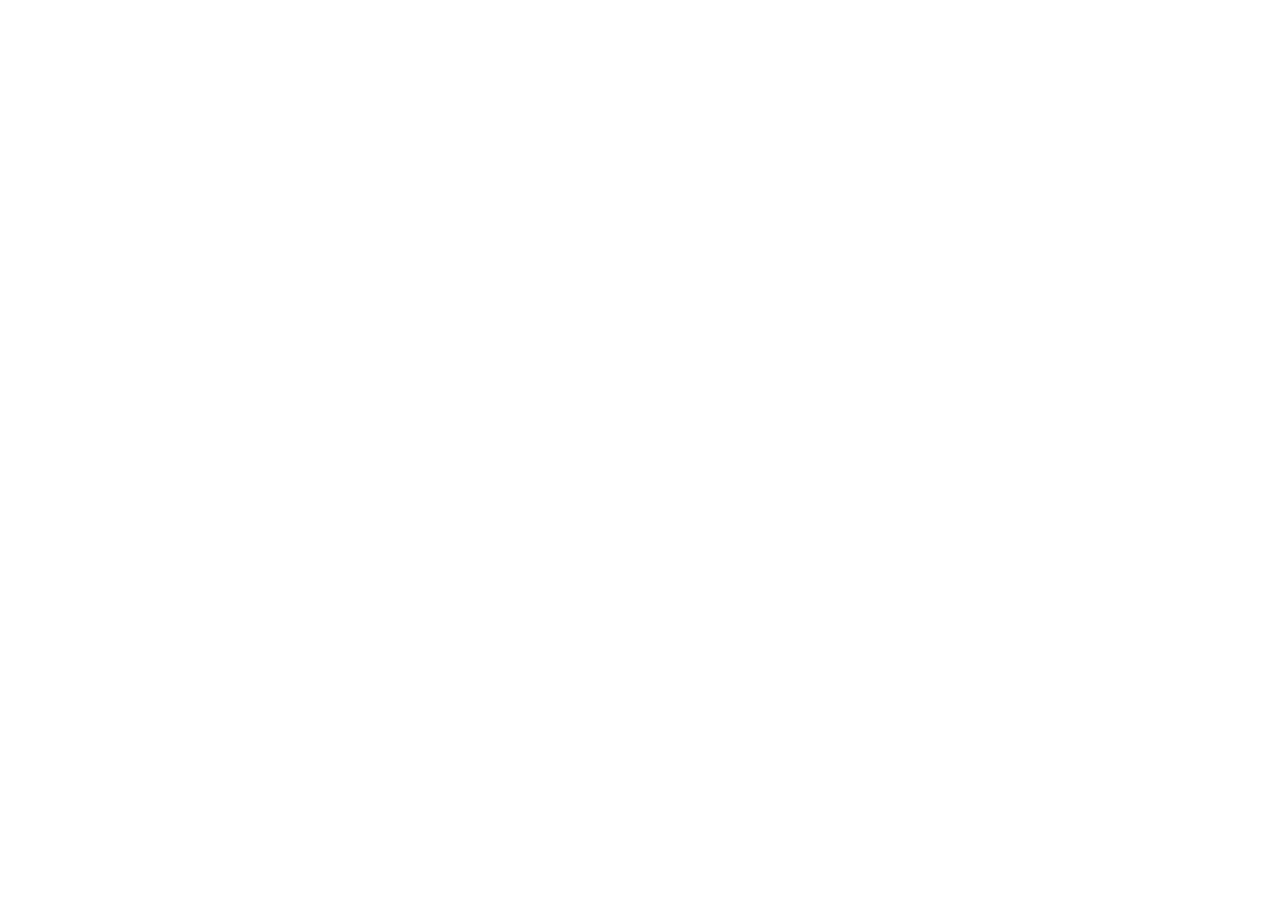
==== commit e83ee5b6: "b" ====
--- a/math-resources.html
+++ b/math-resources.html
@@ -68,816 +68,10 @@
 </head>
 <body class="bg-academic-light text-slate-800 font-sans min-h-screen flex flex-col antialiased">
 
-  <!-- ==================== HEADER & NAVIGATION ==================== -->
-  <header class="sticky top-0 z-50 bg-white/95 backdrop-blur-md border-b border-slate-200/80 shadow-sm transition-all">
-    <div class="max-w-7xl mx-auto px-4 sm:px-6 lg:px-8">
-      <div class="flex items-center justify-between h-16">
-        
-        <!-- Brand Logo & Teacher Info -->
-        <a href="index.html" class="flex items-center space-x-3 group">
-          <div class="bg-brand-700 text-white p-2 rounded-xl shadow-md shadow-brand-700/20 group-hover:scale-105 transition-transform">
-            <svg class="w-6 h-6" fill="none" stroke="currentColor" viewBox="0 0 24 24">
-              <path stroke-linecap="round" stroke-linejoin="round" stroke-width="2.5" d="M9 7h6m0 10v-3m-3 3h.01M9 17h.01M9 14h.01M12 14h.01M15 11h.01M12 11h.01M9 11h.01M7 21h10a2 2 0 002-2V5a2 2 0 00-2-2H7a2 2 0 00-2 2v14a2 2 0 002 2z" />
-            </svg>
-          </div>
-          <div>
-            <span class="font-display font-bold text-lg tracking-tight text-slate-900 block leading-tight">Mwalimu Mutua</span>
-            <span class="text-xs text-brand-700 font-semibold uppercase tracking-wider block">Math & Physics Resource Hub</span>
-          </div>
-        </a>
-
-        <!-- Desktop Navigation Menu -->
-        <nav class="hidden md:flex items-center space-x-1">
-          <a href="index.html" class="px-3 py-2 rounded-lg text-sm font-medium text-slate-600 hover:text-brand-700 hover:bg-slate-50 transition-colors">Home</a>
-          
-          <!-- Dropdown: Professional -->
-          <div class="relative group">
-            <button class="px-3 py-2 rounded-lg text-sm font-medium text-slate-600 hover:text-brand-700 hover:bg-slate-50 flex items-center gap-1 transition-all">
-              Professional
-              <svg class="w-4 h-4 text-slate-400 group-hover:text-brand-700 transition-colors" fill="none" stroke="currentColor" viewBox="0 0 24 24"><path stroke-linecap="round" stroke-linejoin="round" stroke-width="2" d="M19 9l-7 7-7-7" /></svg>
-            </button>
-            <div class="absolute right-0 w-48 mt-2 py-1 bg-white border border-slate-200 rounded-xl shadow-xl opacity-0 invisible group-hover:opacity-100 group-hover:visible transition-all duration-150 z-50">
-              <a href="index.html#achievements" class="block px-4 py-2 text-sm text-slate-700 hover:bg-brand-50 hover:text-brand-800">Achievements</a>
-              <a href="index.html#education" class="block px-4 py-2 text-sm text-slate-700 hover:bg-brand-50 hover:text-brand-800">Education</a>
-              <a href="index.html#experience" class="block px-4 py-2 text-sm text-slate-700 hover:bg-brand-50 hover:text-brand-800">Experience</a>
-              <a href="index.html#publications" class="block px-4 py-2 text-sm text-slate-700 hover:bg-brand-50 hover:text-brand-800">Publications</a>
-              <a href="index.html#memberships" class="block px-4 py-2 text-sm text-slate-700 hover:bg-brand-50 hover:text-brand-800">Memberships</a>
-            </div>
-          </div>
-
-          <!-- Dropdown: Personal -->
-          <div class="relative group">
-            <button class="px-3 py-2 rounded-lg text-sm font-medium text-slate-600 hover:text-brand-700 hover:bg-slate-50 flex items-center gap-1 transition-all">
-              Personal
-              <svg class="w-4 h-4 text-slate-400 group-hover:text-brand-700 transition-colors" fill="none" stroke="currentColor" viewBox="0 0 24 24"><path stroke-linecap="round" stroke-linejoin="round" stroke-width="2" d="M19 9l-7 7-7-7" /></svg>
-            </button>
-            <div class="absolute right-0 w-42 mt-2 py-1 bg-white border border-slate-200 rounded-xl shadow-xl opacity-0 invisible group-hover:opacity-100 group-hover:visible transition-all duration-150 z-50">
-              <a href="index.html#vision" class="block px-4 py-2 text-sm text-slate-700 hover:bg-brand-50 hover:text-brand-800">Vision</a>
-              <a href="index.html#manifesto" class="block px-4 py-2 text-sm text-slate-700 hover:bg-brand-50 hover:text-brand-800">Manifesto</a>
-              <a href="index.html#contact" class="block px-4 py-2 text-sm text-slate-700 hover:bg-brand-50 hover:text-brand-800">Contact</a>
-            </div>
-          </div>
-
-          <!-- Dropdown: Student Resources -->
-          <div class="relative group">
-            <button class="px-3 py-2 rounded-lg text-sm font-semibold text-brand-800 bg-brand-50 hover:bg-brand-100 flex items-center gap-1 transition-all">
-              Student Resources
-              <svg class="w-4 h-4 text-brand-700" fill="none" stroke="currentColor" viewBox="0 0 24 24"><path stroke-linecap="round" stroke-linejoin="round" stroke-width="2" d="M19 9l-7 7-7-7" /></svg>
-            </button>
-            <div class="absolute right-0 w-56 mt-2 py-1 bg-white border border-slate-200 rounded-xl shadow-xl opacity-0 invisible group-hover:opacity-100 group-hover:visible transition-all duration-150 z-50">
-              <a href="math-resources.html" class="block px-4 py-2.5 text-sm font-medium text-brand-700 bg-brand-50/50 hover:bg-brand-50">CBE Math Resources</a>
-              <a href="physics-resources.html" class="block px-4 py-2.5 text-sm text-slate-700 hover:bg-brand-50 hover:text-brand-800">CBE Physics Resources</a>
-            </div>
-          </div>
-        </nav>
-
-        <!-- Mobile Menu Hamburger Button -->
-        <div class="flex md:hidden">
-          <button onclick="toggleMobileMenu()" class="inline-flex items-center justify-center p-2 rounded-lg text-slate-500 hover:text-slate-900 hover:bg-slate-100 focus:outline-none focus:ring-2 focus:ring-inset focus:ring-brand-600" aria-expanded="false">
-            <span class="sr-only">Open main menu</span>
-            <svg id="hamburger-open" class="block h-6 w-6" fill="none" stroke="currentColor" viewBox="0 0 24 24"><path stroke-linecap="round" stroke-linejoin="round" stroke-width="2" d="M4 6h16M4 12h16M4 18h16" /></svg>
-            <svg id="hamburger-close" class="hidden h-6 w-6" fill="none" stroke="currentColor" viewBox="0 0 24 24"><path stroke-linecap="round" stroke-linejoin="round" stroke-width="2" d="M6 18L18 6M6 6l12 12" /></svg>
-          </button>
-        </div>
-      </div>
-    </div>
-
-    <!-- Mobile Menu panel -->
-    <div id="mobile-menu" class="hidden md:hidden bg-white border-b border-slate-200 px-4 pt-2 pb-4 space-y-1">
-      <a href="index.html" class="block px-3 py-2 rounded-lg text-base font-medium text-slate-700 hover:bg-slate-50 hover:text-brand-700">Home</a>
-      
-      <div class="border-t border-slate-100 my-1"></div>
-      <span class="block px-3 py-1 text-xs font-bold text-slate-400 uppercase">Professional Info</span>
-      <a href="index.html#achievements" class="block px-4 py-1.5 text-sm text-slate-600 hover:text-brand-700">Achievements</a>
-      <a href="index.html#education" class="block px-4 py-1.5 text-sm text-slate-600 hover:text-brand-700">Education</a>
-      <a href="index.html#experience" class="block px-4 py-1.5 text-sm text-slate-600 hover:text-brand-700">Experience</a>
-      <a href="index.html#publications" class="block px-4 py-1.5 text-sm text-slate-600 hover:text-brand-700">Publications</a>
-      <a href="index.html#memberships" class="block px-4 py-1.5 text-sm text-slate-600 hover:text-brand-700">Memberships</a>
-      
-      <div class="border-t border-slate-100 my-1"></div>
-      <span class="block px-3 py-1 text-xs font-bold text-slate-400 uppercase">Personal Links</span>
-      <a href="index.html#vision" class="block px-4 py-1.5 text-sm text-slate-600 hover:text-brand-700">Vision</a>
-      <a href="index.html#manifesto" class="block px-4 py-1.5 text-sm text-slate-600 hover:text-brand-700">Manifesto</a>
-      <a href="index.html#contact" class="block px-4 py-1.5 text-sm text-slate-600 hover:text-brand-700">Contact & Socials</a>
-      
-      <div class="border-t border-slate-100 my-1"></div>
-      <span class="block px-3 py-1 text-xs font-bold text-slate-400 uppercase">Resources</span>
-      <a href="math-resources.html" class="block px-3 py-2 rounded-lg text-base font-semibold text-brand-700 bg-brand-50">CBE Math Resources</a>
-      <a href="physics-resources.html" class="block px-3 py-2 rounded-lg text-base font-medium text-slate-700 hover:bg-slate-50">CBE Physics Resources</a>
-    </div>
-  </header>
-
-  <!-- ==================== MAIN COMPACT WORKSPACE ==================== -->
-  <main class="flex-grow max-w-7xl w-full mx-auto px-4 sm:px-6 lg:px-8 py-8">
-    
-    <!-- Hero Header Panel -->
-    <div class="relative bg-gradient-to-br from-brand-900 to-emerald-950 text-white rounded-3xl p-6 sm:p-10 shadow-xl overflow-hidden mb-8">
-      <!-- Ambient light effect -->
-      <div class="absolute -right-20 -top-20 w-80 h-80 bg-brand-600/30 rounded-full blur-3xl"></div>
-      <div class="absolute -left-20 -bottom-20 w-80 h-80 bg-emerald-700/20 rounded-full blur-3xl"></div>
-      
-      <div class="relative z-10 grid grid-cols-1 lg:grid-cols-12 gap-8 items-center">
-        <!-- Text intro -->
-        <div class="lg:col-span-8 space-y-4">
-          <div class="inline-flex items-center space-x-2 bg-brand-800/60 border border-brand-700/50 px-3 py-1.5 rounded-full text-xs font-semibold text-brand-200 uppercase tracking-widest">
-            <span class="w-2 h-2 rounded-full bg-emerald-400 animate-pulse"></span>
-            <span>CBC Curriculum Aligned (Grades 6–10)</span>
-          </div>
-          
-          <h1 class="text-3xl sm:text-4xl lg:text-5xl font-display font-extrabold tracking-tight leading-tight">
-            Mathematics <span class="text-emerald-300">Resource Hub</span>
-          </h1>
-          
-          <p class="text-emerald-100/90 text-sm sm:text-base max-w-2xl leading-relaxed">
-            Welcome, learners and educators! Designed to match Kenya's dynamic JSS and Senior Secondary mathematics tracks, explore teacher-validated notes, practice challenges, and critical exam strategies.
-          </p>
-
-          <div class="flex flex-wrap items-center gap-4 text-xs sm:text-sm text-brand-200">
-            <div class="flex items-center gap-1.5 bg-brand-950/40 px-3 py-1.5 rounded-lg border border-brand-800/40">
-              <svg class="w-4 h-4 text-brand-400" fill="none" stroke="currentColor" viewBox="0 0 24 24"><path stroke-linecap="round" stroke-linejoin="round" stroke-width="2" d="M12 6.253v13m0-13C10.832 5.477 9.246 5 7.5 5S4.168 5.477 3 6.253v13C4.168 18.477 5.754 18 7.5 18s3.332.477 4.5 1.253m0-13C13.168 5.477 14.754 5 16.5 5c1.747 0 3.332.477 4.5 1.253v13C19.832 18.477 18.247 18 16.5 18c-1.746 0-3.332.477-4.5 1.253" /></svg>
-              <span>Interactive Checklists</span>
-            </div>
-            <div class="flex items-center gap-1.5 bg-brand-950/40 px-3 py-1.5 rounded-lg border border-brand-800/40">
-              <svg class="w-4 h-4 text-brand-400" fill="none" stroke="currentColor" viewBox="0 0 24 24"><path stroke-linecap="round" stroke-linejoin="round" stroke-width="2" d="M9 12l2 2 4-4M7.835 4.697a3.42 3.42 0 001.946-.806 3.42 3.42 0 014.438 0 3.42 3.42 0 001.946.806 3.42 3.42 0 013.138 3.138 3.42 3.42 0 00.806 1.946 3.42 3.42 0 010 4.438 3.42 3.42 0 00-.806 1.946 3.42 3.42 0 01-3.138 3.138 3.42 3.42 0 00-1.946.806 3.42 3.42 0 01-4.438 0 3.42 3.42 0 00-1.946-.806 3.42 3.42 0 01-3.138-3.138 3.42 3.42 0 00-.806-1.946 3.42 3.42 0 010-4.438 3.42 3.42 0 00.806-1.946 3.42 3.42 0 013.138-3.138z" /></svg>
-              <span>Revision Exercises</span>
-            </div>
-          </div>
-        </div>
-
-        <!-- Mini profile card -->
-        <div class="lg:col-span-4 bg-white/10 backdrop-blur-md p-5 rounded-2xl border border-white/15">
-          <div class="flex items-center space-x-3 mb-3">
-            <div class="w-10 h-10 rounded-full bg-brand-500/20 border border-brand-400/30 flex items-center justify-center font-bold text-white text-base">
-              DM
-            </div>
-            <div>
-              <h4 class="font-bold text-sm text-white">Dominic Mutua Mutuku</h4>
-              <p class="text-xs text-brand-200">TSC Registered Educator</p>
-            </div>
-          </div>
-          <div class="text-xs space-y-1.5 text-brand-100">
-            <p>📍 Nairobi CBD, Kenya</p>
-            <p>✉️ <span class="underline">dominicmutua96@mwalimu.tsc.go.ke</span></p>
-            <p>📞 +254 715 077762</p>
-          </div>
-        </div>
-      </div>
-    </div>
-
-    <!-- Quick Tooltip / How to Use banner -->
-    <div class="bg-blue-50 border border-blue-200 rounded-xl p-4 mb-8 flex items-start gap-3">
-      <svg class="w-5 h-5 text-blue-600 shrink-0 mt-0.5" fill="none" stroke="currentColor" viewBox="0 0 24 24">
-        <path stroke-linecap="round" stroke-linejoin="round" stroke-width="2" d="M13 16h-1v-4h-1m1-4h.01M21 12a9 9 0 11-18 0 9 9 0 0118 0z" />
-      </svg>
-      <div>
-        <h5 class="text-sm font-bold text-blue-950">How to explore:</h5>
-        <p class="text-xs text-blue-800 mt-1 leading-relaxed">
-          Use the tab selector below to quickly swap between Grade Levels. Each tab has curriculum-aligned topics, syllabus checklists, and real-time interactive draft drills!
-        </p>
-      </div>
-    </div>
-
-    <!-- ==================== COMPACT GRADE TAB CONTROLS ==================== -->
-    <div class="bg-white border border-slate-200/80 rounded-2xl p-2 shadow-sm mb-6 flex flex-wrap gap-1.5 overflow-x-auto scrollbar-hide">
-      
-      <button onclick="switchTab('tab-jss1-2')" id="btn-tab-jss1-2" class="tab-btn px-4 py-3 rounded-xl text-sm font-semibold text-slate-600 hover:text-slate-900 hover:bg-slate-50 transition-all flex items-center gap-2 flex-grow sm:flex-grow-0 justify-center tab-active border-2 border-transparent">
-        <span class="w-2.5 h-2.5 rounded-full bg-brand-600"></span>
-        <span>JSS Level (Grade 6–7)</span>
-      </button>
-
-      <button onclick="switchTab('tab-jss3')" id="btn-tab-jss3" class="tab-btn px-4 py-3 rounded-xl text-sm font-semibold text-slate-600 hover:text-slate-900 hover:bg-slate-50 transition-all flex items-center gap-2 flex-grow sm:flex-grow-0 justify-center border-2 border-transparent">
-        <span class="w-2.5 h-2.5 rounded-full bg-amber-500"></span>
-        <span>JSS Level (Grade 8–9)</span>
-      </button>
-
-      <button onclick="switchTab('tab-grade10')" id="btn-tab-grade10" class="tab-btn px-4 py-3 rounded-xl text-sm font-semibold text-slate-600 hover:text-slate-900 hover:bg-slate-50 transition-all flex items-center gap-2 flex-grow sm:flex-grow-0 justify-center border-2 border-transparent">
-        <span class="w-2.5 h-2.5 rounded-full bg-academic-accent"></span>
-        <span>Senior Sec. (Grade 10)</span>
-      </button>
-
-      <button onclick="switchTab('tab-teacher')" id="btn-tab-teacher" class="tab-btn px-4 py-3 rounded-xl text-sm font-semibold text-slate-600 hover:text-slate-900 hover:bg-slate-50 transition-all flex items-center gap-2 flex-grow sm:flex-grow-0 justify-center border-2 border-transparent">
-        <span class="w-2.5 h-2.5 rounded-full bg-blue-600 animate-ping"></span>
-        <span>Teacher Updates</span>
-      </button>
-    </div>
-
-    <!-- ==================== TABS WORKSPACE CONTENT ==================== -->
-    <div class="relative min-h-[500px]">
-
-      <!-- ==================== TAB 1: JSS (Grade 6–7) ==================== -->
-      <div id="tab-jss1-2" class="tab-content block space-y-8 animate-[fadeIn_0.2s_ease-out]">
-        
-        <div class="bg-white rounded-3xl border border-slate-200/80 p-6 sm:p-8 shadow-sm">
-          <div class="flex items-center space-x-3 mb-4">
-            <div class="bg-brand-50 p-2.5 rounded-xl border border-brand-100">
-              <svg class="w-6 h-6 text-brand-700" fill="none" stroke="currentColor" viewBox="0 0 24 24"><path stroke-linecap="round" stroke-linejoin="round" stroke-width="2.2" d="M12 6.253v13m0-13C10.832 5.477 9.246 5 7.5 5S4.168 5.477 3 6.253v13C4.168 18.477 5.754 18 7.5 18s3.332.477 4.5 1.253m0-13C13.168 5.477 14.754 5 16.5 5c1.747 0 3.332.477 4.5 1.253v13C19.832 18.477 18.247 18 16.5 18c-1.746 0-3.332.477-4.5 1.253" /></svg>
-            </div>
-            <div>
-              <h2 class="text-xl sm:text-2xl font-display font-bold text-slate-900">JSS Level (Grade 6–7): Number Sense, Algebra Starter & Geometry</h2>
-              <p class="text-sm text-slate-500">Core foundations for building robust operations, metric patterns, measurements, and shapes.</p>
-            </div>
-          </div>
-
-          <div class="grid grid-cols-1 md:grid-cols-2 gap-6 mt-6">
-            
-            <!-- Item 1: Integers, Decimals & Fractions -->
-            <div class="bg-slate-50/50 border border-slate-100 rounded-2xl p-5 hover:border-brand-200 hover:bg-white hover:shadow-md transition-all duration-250">
-              <span class="inline-flex items-center px-2.5 py-0.5 rounded-full text-xs font-bold bg-brand-50 text-brand-800 border border-brand-100 mb-3">Topic 1</span>
-              <h3 class="font-display font-bold text-lg text-slate-900 mb-2">Integers, Decimals & Fractions (Core)</h3>
-              <ul class="text-sm text-slate-600 space-y-2 mb-4">
-                <li class="flex items-start gap-2">
-                  <span class="text-brand-600 font-bold shrink-0">✓</span>
-                  <span><strong>Integers:</strong> Operations, ordering on a number line, interpretation of negatives.</span>
-                </li>
-                <li class="flex items-start gap-2">
-                  <span class="text-brand-600 font-bold shrink-0">✓</span>
-                  <span><strong>Fractions:</strong> Simplifying, equivalent conversions, and addition/subtraction.</span>
-                </li>
-                <li class="flex items-start gap-2">
-                  <span class="text-brand-600 font-bold shrink-0">✓</span>
-                  <span><strong>Decimals:</strong> Place values, rounding, converting cleanly to fractions.</span>
-                </li>
-                <li class="flex items-start gap-2">
-                  <span class="text-brand-600 font-bold shrink-0">✓</span>
-                  <span><strong>Percentages:</strong> Solving part-of-100 values & simple word problems.</span>
-                </li>
-              </ul>
-              
-              <!-- Drill section -->
-              <div class="border-t border-slate-200/60 pt-4 mt-4 bg-white p-4 rounded-xl shadow-inner-sm">
-                <p class="text-xs font-bold text-slate-400 uppercase tracking-wider mb-2">Practice Prompt & Drill</p>
-                <p class="text-sm text-slate-700 italic">"Compute using correct BODMAS sequence: $15 + 4 \times (12 - 7) \div 2$"</p>
-                <button onclick="toggleAnswer('ans-jss-1')" class="mt-2 text-xs font-semibold text-brand-700 hover:text-brand-900 inline-flex items-center gap-1">
-                  Reveal Step-by-Step Answer
-                  <svg class="w-3.5 h-3.5" fill="none" stroke="currentColor" viewBox="0 0 24 24"><path stroke-linecap="round" stroke-linejoin="round" stroke-width="2" d="M19 9l-7 7-7-7" /></svg>
-                </button>
-                <div id="ans-jss-1" class="hidden mt-2 p-3 bg-brand-50/50 rounded-lg text-xs text-brand-900 space-y-1 border border-brand-100">
-                  <p>1. Parantheses first: $12 - 7 = 5$</p>
-                  <p>2. Multiplication/Division left-to-right: $4 \times 5 = 20$, then $20 \div 2 = 10$</p>
-                  <p>3. Addition last: $15 + 10 = \mathbf{25}$</p>
-                </div>
-              </div>
-            </div>
-
-            <!-- Item 2: Ratio, Rate & Proportion -->
-            <div class="bg-slate-50/50 border border-slate-100 rounded-2xl p-5 hover:border-brand-200 hover:bg-white hover:shadow-md transition-all duration-250">
-              <span class="inline-flex items-center px-2.5 py-0.5 rounded-full text-xs font-bold bg-brand-50 text-brand-800 border border-brand-100 mb-3">Topic 2</span>
-              <h3 class="font-display font-bold text-lg text-slate-900 mb-2">Ratio, Rate & Proportion</h3>
-              <ul class="text-sm text-slate-600 space-y-2 mb-4">
-                <li class="flex items-start gap-2">
-                  <span class="text-brand-600 font-bold shrink-0">✓</span>
-                  <span><strong>Ratio:</strong> Simplifying ratios; sharing total quantities in given ratios.</span>
-                </li>
-                <li class="flex items-start gap-2">
-                  <span class="text-brand-600 font-bold shrink-0">✓</span>
-                  <span><strong>Rate:</strong> Understanding units like $km/h$, $m/s$, and real-life resource sharing.</span>
-                </li>
-                <li class="flex items-start gap-2">
-                  <span class="text-brand-600 font-bold shrink-0">✓</span>
-                  <span><strong>Proportion:</strong> Direct proportion problems and progressive variable analysis.</span>
-                </li>
-              </ul>
-              
-              <div class="border-t border-slate-200/60 pt-4 mt-4 bg-white p-4 rounded-xl shadow-inner-sm">
-                <p class="text-xs font-bold text-slate-400 uppercase tracking-wider mb-2">Practice Prompt & Drill</p>
-                <p class="text-sm text-slate-700 italic">"Divide KES 4,500 in the ratio $2:3$."</p>
-                <button onclick="toggleAnswer('ans-jss-2')" class="mt-2 text-xs font-semibold text-brand-700 hover:text-brand-900 inline-flex items-center gap-1">
-                  Reveal Step-by-Step Answer
-                  <svg class="w-3.5 h-3.5" fill="none" stroke="currentColor" viewBox="0 0 24 24"><path stroke-linecap="round" stroke-linejoin="round" stroke-width="2" d="M19 9l-7 7-7-7" /></svg>
-                </button>
-                <div id="ans-jss-2" class="hidden mt-2 p-3 bg-brand-50/50 rounded-lg text-xs text-brand-900 space-y-1 border border-brand-100">
-                  <p>1. Find total parts: $2 + 3 = 5\text{ parts}$</p>
-                  <p>2. Calculate value of one part: $4,500 \div 5 = 900\text{ KES}$</p>
-                  <p>3. Distribute shares: $2 \times 900 = \mathbf{1,800\text{ KES}}$ and $3 \times 900 = \mathbf{2,700\text{ KES}}$</p>
-                </div>
-              </div>
-            </div>
-
-            <!-- Item 3: Algebra Starter -->
-            <div class="bg-slate-50/50 border border-slate-100 rounded-2xl p-5 hover:border-brand-200 hover:bg-white hover:shadow-md transition-all duration-250">
-              <span class="inline-flex items-center px-2.5 py-0.5 rounded-full text-xs font-bold bg-brand-50 text-brand-800 border border-brand-100 mb-3">Topic 3</span>
-              <h3 class="font-display font-bold text-lg text-slate-900 mb-2">Algebra Starter: Expressions & Equations</h3>
-              <ul class="text-sm text-slate-600 space-y-2 mb-4">
-                <li class="flex items-start gap-2">
-                  <span class="text-brand-600 font-bold shrink-0">✓</span>
-                  <span><strong>Algebraic expressions:</strong> Grouping like terms and expanding single bracket expressions.</span>
-                </li>
-                <li class="flex items-start gap-2">
-                  <span class="text-brand-600 font-bold shrink-0">✓</span>
-                  <span><strong>Substitution:</strong> Correctly evaluating algebraic statements given specific values.</span>
-                </li>
-                <li class="flex items-start gap-2">
-                  <span class="text-brand-600 font-bold shrink-0">✓</span>
-                  <span><strong>Equations:</strong> Solving simple single-variable linear balance equations.</span>
-                </li>
-              </ul>
-              
-              <div class="border-t border-slate-200/60 pt-4 mt-4 bg-white p-4 rounded-xl shadow-inner-sm">
-                <p class="text-xs font-bold text-slate-400 uppercase tracking-wider mb-2">Practice Prompt & Drill</p>
-                <p class="text-sm text-slate-700 italic">"Solve for $x$: $3x - 7 = 14$"</p>
-                <button onclick="toggleAnswer('ans-jss-3')" class="mt-2 text-xs font-semibold text-brand-700 hover:text-brand-900 inline-flex items-center gap-1">
-                  Reveal Step-by-Step Answer
-                  <svg class="w-3.5 h-3.5" fill="none" stroke="currentColor" viewBox="0 0 24 24"><path stroke-linecap="round" stroke-linejoin="round" stroke-width="2" d="M19 9l-7 7-7-7" /></svg>
-                </button>
-                <div id="ans-jss-3" class="hidden mt-2 p-3 bg-brand-50/50 rounded-lg text-xs text-brand-900 space-y-1 border border-brand-100">
-                  <p>1. Add $7$ to both sides: $3x = 14 + 7 \implies 3x = 21$</p>
-                  <p>2. Divide both sides by $3$: $x = 21 \div 3 \implies \mathbf{x = 7}$</p>
-                </div>
-              </div>
-            </div>
-
-            <!-- Item 4: Geometry & Mensuration -->
-            <div class="bg-slate-50/50 border border-slate-100 rounded-2xl p-5 hover:border-brand-200 hover:bg-white hover:shadow-md transition-all duration-250">
-              <span class="inline-flex items-center px-2.5 py-0.5 rounded-full text-xs font-bold bg-brand-50 text-brand-800 border border-brand-100 mb-3">Topic 4</span>
-              <h3 class="font-display font-bold text-lg text-slate-900 mb-2">Geometry & Mensuration: Lines, Angles & Shapes</h3>
-              <ul class="text-sm text-slate-600 space-y-2 mb-4">
-                <li class="flex items-start gap-2">
-                  <span class="text-brand-600 font-bold shrink-0">✓</span>
-                  <span><strong>Angles:</strong> Properties of triangles and basic parallel line angle configurations.</span>
-                </li>
-                <li class="flex items-start gap-2">
-                  <span class="text-brand-600 font-bold shrink-0">✓</span>
-                  <span><strong>Mensuration:</strong> Accurately calculating area & perimeter of rectangles and triangles.</span>
-                </li>
-                <li class="flex items-start gap-2">
-                  <span class="text-brand-600 font-bold shrink-0">✓</span>
-                  <span><strong>Circles:</strong> Intro to radius, diameter, and simple properties.</span>
-                </li>
-              </ul>
-              
-              <div class="border-t border-slate-200/60 pt-4 mt-4 bg-white p-4 rounded-xl shadow-inner-sm">
-                <p class="text-xs font-bold text-slate-400 uppercase tracking-wider mb-2">Practice Prompt & Drill</p>
-                <p class="text-sm text-slate-700 italic">"Calculate the area of a triangle with a base of $12\text{ cm}$ and a vertical height of $8\text{ cm}$."</p>
-                <button onclick="toggleAnswer('ans-jss-4')" class="mt-2 text-xs font-semibold text-brand-700 hover:text-brand-900 inline-flex items-center gap-1">
-                  Reveal Step-by-Step Answer
-                  <svg class="w-3.5 h-3.5" fill="none" stroke="currentColor" viewBox="0 0 24 24"><path stroke-linecap="round" stroke-linejoin="round" stroke-width="2" d="M19 9l-7 7-7-7" /></svg>
-                </button>
-                <div id="ans-jss-4" class="hidden mt-2 p-3 bg-brand-50/50 rounded-lg text-xs text-brand-900 space-y-1 border border-brand-100">
-                  <p>1. Formula: $\text{Area} = \frac{1}{2} \times \text{base} \times \text{height}$</p>
-                  <p>2. Substitute values: $\text{Area} = \frac{1}{2} \times 12 \times 8$</p>
-                  <p>3. Calculate: $6 \times 8 = \mathbf{48\text{ cm}^2}$</p>
-                </div>
-              </div>
-            </div>
-
-          </div>
-        </div>
-
-      </div>
-
-      <!-- ==================== TAB 2: JSS (Grade 8–9) ==================== -->
-      <div id="tab-jss3" class="tab-content hidden space-y-8 animate-[fadeIn_0.2s_ease-out]">
-        
-        <div class="bg-white rounded-3xl border border-slate-200/80 p-6 sm:p-8 shadow-sm">
-          <div class="flex items-center space-x-3 mb-4">
-            <div class="bg-amber-50 p-2.5 rounded-xl border border-amber-100">
-              <svg class="w-6 h-6 text-amber-600" fill="none" stroke="currentColor" viewBox="0 0 24 24"><path stroke-linecap="round" stroke-linejoin="round" stroke-width="2.2" d="M9 19v-6a2 2 0 00-2-2H5a2 2 0 00-2 2v6a2 2 0 002 2h2a2 2 0 002-2zm0 0V9a2 2 0 012-2h2a2 2 0 012 2v10m-6 0a2 2 0 002 2h2a2 2 0 002-2m0 0V5a2 2 0 012-2h2a2 2 0 012 2v14a2 2 0 01-2 2h-2a2 2 0 01-2-2z" /></svg>
-            </div>
-            <div>
-              <h2 class="text-xl sm:text-2xl font-display font-bold text-slate-900">JSS Level (Grade 8–9): Algebra Expansion, Trig Intro & Mensuration</h2>
-              <p class="text-sm text-slate-500">Advance from basic arithmetic to algebraic expansion, statistical charting, and angular systems.</p>
-            </div>
-          </div>
-
-          <div class="grid grid-cols-1 md:grid-cols-2 gap-6 mt-6">
-            
-            <!-- Item 1: Algebra Expansion & Factorization -->
-            <div class="bg-slate-50/50 border border-slate-100 rounded-2xl p-5 hover:border-amber-200 hover:bg-white hover:shadow-md transition-all duration-250">
-              <span class="inline-flex items-center px-2.5 py-0.5 rounded-full text-xs font-bold bg-amber-50 text-amber-800 border border-amber-100 mb-3">Topic 1</span>
-              <h3 class="font-display font-bold text-lg text-slate-900 mb-2">Expanding & Factorizing</h3>
-              <ul class="text-sm text-slate-600 space-y-2 mb-4">
-                <li class="flex items-start gap-2">
-                  <span class="text-amber-600 font-bold shrink-0">✓</span>
-                  <span><strong>Expansion:</strong> Distributive laws over double brackets & expressions.</span>
-                </li>
-                <li class="flex items-start gap-2">
-                  <span class="text-amber-600 font-bold shrink-0">✓</span>
-                  <span><strong>Factorization:</strong> Taking out highest common factors (HCF) and grouping.</span>
-                </li>
-                <li class="flex items-start gap-2">
-                  <span class="text-amber-600 font-bold shrink-0">✓</span>
-                  <span><strong>Simultaneous Equations:</strong> Elimination and substitution methods.</span>
-                </li>
-              </ul>
-              
-              <div class="border-t border-slate-200/60 pt-4 mt-4 bg-white p-4 rounded-xl shadow-inner-sm">
-                <p class="text-xs font-bold text-slate-400 uppercase tracking-wider mb-2">Practice Prompt & Drill</p>
-                <p class="text-sm text-slate-700 italic">"Expand and simplify: $(x + 3)(x - 5)$"</p>
-                <button onclick="toggleAnswer('ans-jss3-1')" class="mt-2 text-xs font-semibold text-amber-700 hover:text-amber-900 inline-flex items-center gap-1">
-                  Reveal Step-by-Step Answer
-                  <svg class="w-3.5 h-3.5" fill="none" stroke="currentColor" viewBox="0 0 24 24"><path stroke-linecap="round" stroke-linejoin="round" stroke-width="2" d="M19 9l-7 7-7-7" /></svg>
-                </button>
-                <div id="ans-jss3-1" class="hidden mt-2 p-3 bg-amber-50/50 rounded-lg text-xs text-amber-900 space-y-1 border border-amber-100">
-                  <p>1. Use FOIL Method: $x \cdot x - 5 \cdot x + 3 \cdot x - 15$</p>
-                  <p>2. Combine like terms: $-5x + 3x = -2x$</p>
-                  <p>3. Answer: $\mathbf{x^2 - 2x - 15}$</p>
-                </div>
-              </div>
-            </div>
-
-            <!-- Item 2: Number, Indices & Standard Form -->
-            <div class="bg-slate-50/50 border border-slate-100 rounded-2xl p-5 hover:border-amber-200 hover:bg-white hover:shadow-md transition-all duration-250">
-              <span class="inline-flex items-center px-2.5 py-0.5 rounded-full text-xs font-bold bg-amber-50 text-amber-800 border border-amber-100 mb-3">Topic 2</span>
-              <h3 class="font-display font-bold text-lg text-slate-900 mb-2">Indices & Standard Form</h3>
-              <ul class="text-sm text-slate-600 space-y-2 mb-4">
-                <li class="flex items-start gap-2">
-                  <span class="text-amber-600 font-bold shrink-0">✓</span>
-                  <span><strong>Laws of Indices:</strong> Multiplication, division, and power properties.</span>
-                </li>
-                <li class="flex items-start gap-2">
-                  <span class="text-amber-600 font-bold shrink-0">✓</span>
-                  <span><strong>Standard Form:</strong> Representing extremely large or small numbers beautifully.</span>
-                </li>
-                <li class="flex items-start gap-2">
-                  <span class="text-amber-600 font-bold shrink-0">✓</span>
-                  <span><strong>Surds:</strong> Simplifying radical forms and rationalizing.</span>
-                </li>
-              </ul>
-              
-              <div class="border-t border-slate-200/60 pt-4 mt-4 bg-white p-4 rounded-xl shadow-inner-sm">
-                <p class="text-xs font-bold text-slate-400 uppercase tracking-wider mb-2">Practice Prompt & Drill</p>
-                <p class="text-sm text-slate-700 italic">"Express $345,000$ in standard form."</p>
-                <button onclick="toggleAnswer('ans-jss3-2')" class="mt-2 text-xs font-semibold text-amber-700 hover:text-amber-900 inline-flex items-center gap-1">
-                  Reveal Step-by-Step Answer
-                  <svg class="w-3.5 h-3.5" fill="none" stroke="currentColor" viewBox="0 0 24 24"><path stroke-linecap="round" stroke-linejoin="round" stroke-width="2" d="M19 9l-7 7-7-7" /></svg>
-                </button>
-                <div id="ans-jss3-2" class="hidden mt-2 p-3 bg-amber-50/50 rounded-lg text-xs text-amber-900 space-y-1 border border-amber-100">
-                  <p>1. Move the decimal point to get a number between $1$ and $10$: $3.45$</p>
-                  <p>2. Count the shifts to the left: $5$ spaces.</p>
-                  <p>3. Answer: $\mathbf{3.45 \times 10^5}$</p>
-                </div>
-              </div>
-            </div>
-
-            <!-- Item 3: 3D Geometry & Mensuration -->
-            <div class="bg-slate-50/50 border border-slate-100 rounded-2xl p-5 hover:border-amber-200 hover:bg-white hover:shadow-md transition-all duration-250">
-              <span class="inline-flex items-center px-2.5 py-0.5 rounded-full text-xs font-bold bg-amber-50 text-amber-800 border border-amber-100 mb-3">Topic 3</span>
-              <h3 class="font-display font-bold text-lg text-slate-900 mb-2">Advanced Geometry & 3D Mensuration</h3>
-              <ul class="text-sm text-slate-600 space-y-2 mb-4">
-                <li class="flex items-start gap-2">
-                  <span class="text-amber-600 font-bold shrink-0">✓</span>
-                  <span><strong>3D Shapes:</strong> Computing surface area and volume of cylinders & prisms.</span>
-                </li>
-                <li class="flex items-start gap-2">
-                  <span class="text-amber-600 font-bold shrink-0">✓</span>
-                  <span><strong>Coordinate Geometry:</strong> Finding distances and midpoints between two coordinate pairs.</span>
-                </li>
-              </ul>
-              
-              <div class="border-t border-slate-200/60 pt-4 mt-4 bg-white p-4 rounded-xl shadow-inner-sm">
-                <p class="text-xs font-bold text-slate-400 uppercase tracking-wider mb-2">Practice Prompt & Drill</p>
-                <p class="text-sm text-slate-700 italic">"Calculate the volume of a cylinder with radius $7\text{ cm}$ and height $10\text{ cm}$ (Take $\pi = \frac{22}{7}$)"</p>
-                <button onclick="toggleAnswer('ans-jss3-3')" class="mt-2 text-xs font-semibold text-amber-700 hover:text-amber-900 inline-flex items-center gap-1">
-                  Reveal Step-by-Step Answer
-                  <svg class="w-3.5 h-3.5" fill="none" stroke="currentColor" viewBox="0 0 24 24"><path stroke-linecap="round" stroke-linejoin="round" stroke-width="2" d="M19 9l-7 7-7-7" /></svg>
-                </button>
-                <div id="ans-jss3-3" class="hidden mt-2 p-3 bg-amber-50/50 rounded-lg text-xs text-amber-900 space-y-1 border border-amber-100">
-                  <p>1. Formula: $V = \pi r^2 h$</p>
-                  <p>2. Substitution: $V = \frac{22}{7} \times 7 \times 7 \times 10$</p>
-                  <p>3. Simplify: $22 \times 7 \times 10 = \mathbf{1,540\text{ cm}^3}$</p>
-                </div>
-              </div>
-            </div>
-
-            <!-- Item 4: Statistics & Probability -->
-            <div class="bg-slate-50/50 border border-slate-100 rounded-2xl p-5 hover:border-amber-200 hover:bg-white hover:shadow-md transition-all duration-250">
-              <span class="inline-flex items-center px-2.5 py-0.5 rounded-full text-xs font-bold bg-amber-50 text-amber-800 border border-amber-100 mb-3">Topic 4</span>
-              <h3 class="font-display font-bold text-lg text-slate-900 mb-2">Statistics & Probability</h3>
-              <ul class="text-sm text-slate-600 space-y-2 mb-4">
-                <li class="flex items-start gap-2">
-                  <span class="text-amber-600 font-bold shrink-0">✓</span>
-                  <span><strong>Central Tendency:</strong> Understanding mean, median, and mode metrics.</span>
-                </li>
-                <li class="flex items-start gap-2">
-                  <span class="text-amber-600 font-bold shrink-0">✓</span>
-                  <span><strong>Graphical Representation:</strong> Interpretation of pie charts and line grids.</span>
-                </li>
-                <li class="flex items-start gap-2">
-                  <span class="text-amber-600 font-bold shrink-0">✓</span>
-                  <span><strong>Probability:</strong> Sample spaces and predicting chance outcomes.</span>
-                </li>
-              </ul>
-              
-              <div class="border-t border-slate-200/60 pt-4 mt-4 bg-white p-4 rounded-xl shadow-inner-sm">
-                <p class="text-xs font-bold text-slate-400 uppercase tracking-wider mb-2">Practice Prompt & Drill</p>
-                <p class="text-sm text-slate-700 italic">"Find the median of this data set: $4, 8, 3, 12, 10, 5, 9$"</p>
-                <button onclick="toggleAnswer('ans-jss3-4')" class="mt-2 text-xs font-semibold text-amber-700 hover:text-amber-900 inline-flex items-center gap-1">
-                  Reveal Step-by-Step Answer
-                  <svg class="w-3.5 h-3.5" fill="none" stroke="currentColor" viewBox="0 0 24 24"><path stroke-linecap="round" stroke-linejoin="round" stroke-width="2" d="M19 9l-7 7-7-7" /></svg>
-                </button>
-                <div id="ans-jss3-4" class="hidden mt-2 p-3 bg-amber-50/50 rounded-lg text-xs text-amber-900 space-y-1 border border-amber-100">
-                  <p>1. Sort the numbers chronologically: $3, 4, 5, \mathbf{8}, 9, 10, 12$</p>
-                  <p>2. Locate the central value (4th number out of 7): $\mathbf{8}$</p>
-                </div>
-              </div>
-            </div>
-
-          </div>
-        </div>
-
-      </div>
-
-      <!-- ==================== TAB 3: SENIOR SECONDARY (Grade 10) ==================== -->
-      <div id="tab-grade10" class="tab-content hidden space-y-8 animate-[fadeIn_0.2s_ease-out]">
-        
-        <div class="bg-white rounded-3xl border border-slate-200/80 p-6 sm:p-8 shadow-sm">
-          <div class="flex items-center space-x-3 mb-4">
-            <div class="bg-sky-50 p-2.5 rounded-xl border border-sky-100">
-              <svg class="w-6 h-6 text-sky-600" fill="none" stroke="currentColor" viewBox="0 0 24 24"><path stroke-linecap="round" stroke-linejoin="round" stroke-width="2.2" d="M9.663 17h4.673M12 3v1m6.364 1.636l-.707.707M21 12h-1M4 12H3m3.343-5.657l-.707-.707m2.828 9.9a5 5 0 117.072 0l-.548.547A3.374 3.374 0 0014 18.469V19a2 2 0 11-4 0v-.531c0-.895-.356-1.754-.988-2.386l-.548-.547z" /></svg>
-            </div>
-            <div>
-              <h2 class="text-xl sm:text-2xl font-display font-bold text-slate-900">Senior Secondary Entry (Grade 10 / Form 4): Exam Mastery</h2>
-              <p class="text-sm text-slate-500">Accelerated checklist of high-yield revision nodes including quadratic formulas, coordinate graphs, and trigonometry.</p>
-            </div>
-          </div>
-
-          <!-- Alert for Exam Preparation -->
-          <div class="bg-amber-50 border border-amber-200 rounded-xl p-4 mb-6 text-sm text-amber-800 flex items-start gap-3">
-            <span class="text-amber-600 font-extrabold shrink-0 mt-0.5">⚠️ Exam Strategy Alert:</span>
-            <p>Always write down your known values, declare the target formula first, compute carefully, and double-check calculator settings (Degrees vs Radians) during trigonometry tests!</p>
-          </div>
-
-          <div class="grid grid-cols-1 md:grid-cols-2 gap-6">
-            
-            <!-- Item 1: Functions & Quadratic Foundations -->
-            <div class="bg-slate-50/50 border border-slate-100 rounded-2xl p-5 hover:border-sky-200 hover:bg-white hover:shadow-md transition-all duration-250">
-              <span class="inline-flex items-center px-2.5 py-0.5 rounded-full text-xs font-bold bg-sky-50 text-sky-800 border border-sky-100 mb-3">Unit 1</span>
-              <h3 class="font-display font-bold text-lg text-slate-900 mb-2">Functions & Quadratic Equations</h3>
-              <ul class="text-sm text-slate-600 space-y-2 mb-4">
-                <li class="flex items-start gap-2">
-                  <span class="text-sky-600 font-bold shrink-0">✓</span>
-                  <span><strong>Quadratic Equation:</strong> Mastery of $ax^2 + bx + c = 0$ solving using factorization & formula.</span>
-                </li>
-                <li class="flex items-start gap-2">
-                  <span class="text-sky-600 font-bold shrink-0">✓</span>
-                  <span><strong>Functional Domain:</strong> Identifying domains, ranges, and graphical transformations.</span>
-                </li>
-              </ul>
-              
-              <div class="border-t border-slate-200/60 pt-4 mt-4 bg-white p-4 rounded-xl shadow-inner-sm">
-                <p class="text-xs font-bold text-slate-400 uppercase tracking-wider mb-2">Practice Prompt & Drill</p>
-                <p class="text-sm text-slate-700 italic">"Solve for $x$: $x^2 - 5x + 6 = 0$"</p>
-                <button onclick="toggleAnswer('ans-g10-1')" class="mt-2 text-xs font-semibold text-sky-700 hover:text-sky-900 inline-flex items-center gap-1">
-                  Reveal Step-by-Step Answer
-                  <svg class="w-3.5 h-3.5" fill="none" stroke="currentColor" viewBox="0 0 24 24"><path stroke-linecap="round" stroke-linejoin="round" stroke-width="2" d="M19 9l-7 7-7-7" /></svg>
-                </button>
-                <div id="ans-g10-1" class="hidden mt-2 p-3 bg-sky-50/50 rounded-lg text-xs text-sky-900 space-y-1 border border-sky-100">
-                  <p>1. Find two numbers that multiply to $6$ and add up to $-5$: these are $-2$ and $-3$.</p>
-                  <p>2. Express as factors: $(x - 2)(x - 3) = 0$</p>
-                  <p>3. Solve for $x$: $\mathbf{x = 2}$ or $\mathbf{x = 3}$</p>
-                </div>
-              </div>
-            </div>
-
-            <!-- Item 2: Geometry & Advanced Trigonometry -->
-            <div class="bg-slate-50/50 border border-slate-100 rounded-2xl p-5 hover:border-sky-200 hover:bg-white hover:shadow-md transition-all duration-250">
-              <span class="inline-flex items-center px-2.5 py-0.5 rounded-full text-xs font-bold bg-sky-50 text-sky-800 border border-sky-100 mb-3">Unit 2</span>
-              <h3 class="font-display font-bold text-lg text-slate-900 mb-2">Trigonometry & Coordinate Lines</h3>
-              <ul class="text-sm text-slate-600 space-y-2 mb-4">
-                <li class="flex items-start gap-2">
-                  <span class="text-sky-600 font-bold shrink-0">✓</span>
-                  <span><strong>Straight Lines:</strong> Equation formulas like $y = mx + c$, gradients, and intercepts.</span>
-                </li>
-                <li class="flex items-start gap-2">
-                  <span class="text-sky-600 font-bold shrink-0">✓</span>
-                  <span><strong>Trigonometry ratios:</strong> Applying Sine, Cosine, and Tangent rules (SOHCAHTOA).</span>
-                </li>
-              </ul>
-              
-              <div class="border-t border-slate-200/60 pt-4 mt-4 bg-white p-4 rounded-xl shadow-inner-sm">
-                <p class="text-xs font-bold text-slate-400 uppercase tracking-wider mb-2">Practice Prompt & Drill</p>
-                <p class="text-sm text-slate-700 italic">"Find the gradient of a straight line passing through points $(2, 3)$ and $(5, 9)$."</p>
-                <button onclick="toggleAnswer('ans-g10-2')" class="mt-2 text-xs font-semibold text-sky-700 hover:text-sky-900 inline-flex items-center gap-1">
-                  Reveal Step-by-Step Answer
-                  <svg class="w-3.5 h-3.5" fill="none" stroke="currentColor" viewBox="0 0 24 24"><path stroke-linecap="round" stroke-linejoin="round" stroke-width="2" d="M19 9l-7 7-7-7" /></svg>
-                </button>
-                <div id="ans-g10-2" class="hidden mt-2 p-3 bg-sky-50/50 rounded-lg text-xs text-sky-900 space-y-1 border border-sky-100">
-                  <p>1. Formula: $m = \frac{y_2 - y_1}{x_2 - x_1}$</p>
-                  <p>2. Substitution: $m = \frac{9 - 3}{5 - 2} = \frac{6}{3}$</p>
-                  <p>3. Answer: $\mathbf{m = 2}$</p>
-                </div>
-              </div>
-            </div>
-
-          </div>
-        </div>
-
-      </div>
-
-      <!-- ==================== TAB 4: TEACHER UPDATES ==================== -->
-      <div id="tab-teacher" class="tab-content hidden space-y-8 animate-[fadeIn_0.2s_ease-out]">
-        
-        <div class="bg-white rounded-3xl border border-slate-200/80 p-6 sm:p-8 shadow-sm">
-          <div class="flex items-center space-x-3 mb-4">
-            <div class="bg-blue-50 p-2.5 rounded-xl border border-blue-100">
-              <svg class="w-6 h-6 text-blue-600 animate-pulse" fill="none" stroke="currentColor" viewBox="0 0 24 24"><path stroke-linecap="round" stroke-linejoin="round" stroke-width="2.2" d="M11 5.882V19.24a1.76 1.76 0 01-3.417.592l-2.147-6.15M18 13a3 3 0 100-6M5.436 13.683A4.001 4.001 0 017 6h1.832c4.1 0 7.625-1.234 9.168-3v14c-1.543-1.766-5.067-3-9.168-3H7a3.988 3.988 0 01-1.564-.317z" /></svg>
-            </div>
-            <div>
-              <h2 class="text-xl sm:text-2xl font-display font-bold text-slate-900">Mwalimu's Weekly Bulletin & Postings</h2>
-              <p class="text-sm text-slate-500">Live feed from Mwalimu Dominic Mutua featuring upcoming assignments and practice sheets.</p>
-            </div>
-          </div>
-
-          <!-- Announcement Card -->
-          <div class="border border-slate-200 rounded-2xl p-6 bg-slate-50">
-            <h3 class="font-display font-semibold text-lg text-slate-900 mb-2">Publishing Portal & Live Updates</h3>
-            <p class="text-sm text-slate-600 mb-4 leading-relaxed">
-              This panel delivers weekly revisions, model answers, and term exam solutions. Students should prepare using the JSS and Grade 10 checklists loaded in the previous tabs as primary study outlines!
-            </p>
-            
-            <div class="space-y-3">
-              <div class="flex items-start gap-3 bg-white p-3 rounded-xl border border-slate-100">
-                <span class="bg-emerald-100 text-emerald-800 text-[10px] font-bold px-2 py-1 rounded shrink-0">NEW</span>
-                <div>
-                  <h4 class="text-sm font-bold text-slate-900">Term 1 Math Diagnostic Mock Upload</h4>
-                  <p class="text-xs text-slate-500">Scheduled upload on next Monday morning. Ensure your scientific calculator is ready.</p>
-                </div>
-              </div>
-              
-              <div class="flex items-start gap-3 bg-white p-3 rounded-xl border border-slate-100">
-                <span class="bg-blue-100 text-blue-800 text-[10px] font-bold px-2 py-1 rounded shrink-0">UPDATE</span>
-                <div>
-                  <h4 class="text-sm font-bold text-slate-900">CBC Grade 7 Geometry Set Requirements</h4>
-                  <p class="text-xs text-slate-500">Please bring fully complete mathematical drawing compass sets for our Friday constructs.</p>
-                </div>
-              </div>
-            </div>
-          </div>
-        </div>
-
-      </div>
-
-    </div>
-
-  </main>
-
-  <!-- ==================== PROFESSIONAL CONTACT & SOCIAL FOOTER ==================== -->
-  <footer class="bg-academic-dark text-slate-200 mt-20 border-t border-slate-800" id="contact">
-    <div class="max-w-7xl mx-auto px-4 sm:px-6 lg:px-8 py-12">
-      
-      <div class="grid grid-cols-1 md:grid-cols-12 gap-10 items-start">
-        
-        <!-- Branding and Credit -->
-        <div class="md:col-span-4 space-y-4">
-          <div class="flex items-center space-x-3">
-            <div class="bg-brand-600 text-white p-2.5 rounded-xl">
-              <svg class="w-6 h-6" fill="none" stroke="currentColor" viewBox="0 0 24 24"><path stroke-linecap="round" stroke-linejoin="round" stroke-width="2.5" d="M12 6.253v13m0-13C10.832 5.477 9.246 5 7.5 5S4.168 5.477 3 6.253v13C4.168 18.477 5.754 18 7.5 18s3.332.477 4.5 1.253m0-13C13.168 5.477 14.754 5 16.5 5c1.747 0 3.332.477 4.5 1.253v13C19.832 18.477 18.247 18 16.5 18c-1.746 0-3.332.477-4.5 1.253" /></svg>
-            </div>
-            <div>
-              <h3 class="font-display font-bold text-lg tracking-tight text-white leading-none">Mutua Dominic Mutuku</h3>
-              <p class="text-xs text-brand-400 mt-1 uppercase tracking-wider font-semibold">Senior Mathematical Educator</p>
-            </div>
-          </div>
-          <p class="text-sm text-slate-400 leading-relaxed">
-            Leading academic excellence throughout junior school setups and high secondary systems across the Nairobi region.
-          </p>
-          
-          <div class="text-xs text-slate-500 pt-2 border-t border-slate-800">
-            <p>&copy; 2025 Mutua Dominic Mutuku. All rights reserved.</p>
-            <p class="mt-1">Site crafted with modern standards by <a href="https://ibconcept.vip" target="_blank" rel="noopener" class="text-slate-400 hover:text-white font-bold transition-colors">ibconcept</a></p>
-          </div>
-        </div>
-
-        <!-- Contact Cards Section -->
-        <div class="md:col-span-5 space-y-3">
-          <h4 class="font-display font-semibold text-sm text-slate-400 uppercase tracking-widest mb-4">Official Channels</h4>
-          
-          <div class="flex items-center gap-3 bg-slate-900/50 border border-slate-800 p-3.5 rounded-xl">
-            <div class="bg-brand-600/10 p-2.5 rounded-lg border border-brand-500/20">
-              <svg class="w-5 h-5 text-brand-400" fill="none" stroke="currentColor" viewBox="0 0 24 24"><path stroke-linecap="round" stroke-linejoin="round" stroke-width="2" d="M3 5a2 2 0 012-2h3.28a1 1 0 01.94.725l.548 2.2a1 1 0 01-.321.988l-1.305.98a10.582 10.582 0 004.872 4.872l.98-1.305a1 1 0 01.988-.321l2.2.548a1 1 0 01.725.94V19a2 2 0 01-2 2h-1C9.716 21 3 14.284 3 6V5z" /></svg>
-            </div>
-            <div>
-              <p class="text-[10px] text-slate-500 uppercase font-semibold">Hotline Call/SMS</p>
-              <p class="text-sm font-semibold text-white">+254 715 077762</p>
-            </div>
-          </div>
-
-          <div class="flex items-center gap-3 bg-slate-900/50 border border-slate-800 p-3.5 rounded-xl">
-            <div class="bg-emerald-600/10 p-2.5 rounded-lg border border-emerald-500/20">
-              <svg class="w-5 h-5 text-emerald-400" fill="none" stroke="currentColor" viewBox="0 0 24 24"><path stroke-linecap="round" stroke-linejoin="round" stroke-width="2" d="M3 8l7.89 5.26a2 2 0 002.22 0L21 8M5 19h14a2 2 0 002-2V7a2 2 0 00-2-2H5a2 2 0 00-2 2v10a2 2 0 002 2z" /></svg>
-            </div>
-            <div>
-              <p class="text-[10px] text-slate-500 uppercase font-semibold">TSC Official Email</p>
-              <p class="text-sm font-semibold text-white break-all">dominicmutua96@mwalimu.tsc.go.ke</p>
-            </div>
-          </div>
-
-          <div class="flex items-center gap-3 bg-slate-900/50 border border-slate-800 p-3.5 rounded-xl">
-            <div class="bg-sky-600/10 p-2.5 rounded-lg border border-sky-500/20">
-              <svg class="w-5 h-5 text-sky-400" fill="none" stroke="currentColor" viewBox="0 0 24 24"><path stroke-linecap="round" stroke-linejoin="round" stroke-width="2" d="M17.657 16.657L13.414 20.9a1.998 1.998 0 01-2.827 0l-4.244-4.243a8 8 0 1111.314 0z" /><path stroke-linecap="round" stroke-linejoin="round" stroke-width="2" d="M15 11a3 3 0 11-6 0 3 3 0 016 0z" /></svg>
-            </div>
-            <div>
-              <p class="text-[10px] text-slate-500 uppercase font-semibold">Location / Base</p>
-              <p class="text-sm font-semibold text-white">Nairobi CBD, Kenya</p>
-            </div>
-          </div>
-
-        </div>
-
-        <!-- Social Connect Icons -->
-        <div class="md:col-span-3 space-y-4">
-          <h4 class="font-display font-semibold text-sm text-slate-400 uppercase tracking-widest mb-4">Social Network</h4>
-          <div class="grid grid-cols-3 gap-2">
-            
-            <a href="https://twitter.com/MutuaMDominic" target="_blank" rel="noopener" class="flex flex-col items-center justify-center p-3 bg-slate-900 border border-slate-800 hover:bg-slate-800 rounded-xl hover:-translate-y-1 transition-all group" aria-label="Twitter">
-              <img src="https://img.icons8.com/ios-filled/30/ffffff/twitterx.png" class="w-5 h-5 group-hover:scale-105 transition-transform" alt="X Icon" />
-              <span class="text-[10px] text-slate-400 mt-1">X</span>
-            </a>
-
-            <a href="https://www.linkedin.com/in/dominic-mutua-b8257ab4" target="_blank" rel="noopener" class="flex flex-col items-center justify-center p-3 bg-slate-900 border border-slate-800 hover:bg-slate-800 rounded-xl hover:-translate-y-1 transition-all group" aria-label="LinkedIn">
-              <img src="https://img.icons8.com/ios-filled/30/0284c7/linkedin.png" class="w-5 h-5 group-hover:scale-105 transition-transform" alt="LinkedIn" />
-              <span class="text-[10px] text-slate-400 mt-1">LinkedIn</span>
-            </a>
-
-            <a href="https://facebook.com/MutukuDMutua" target="_blank" rel="noopener" class="flex flex-col items-center justify-center p-3 bg-slate-900 border border-slate-800 hover:bg-slate-800 rounded-xl hover:-translate-y-1 transition-all group" aria-label="Facebook">
-              <img src="https://img.icons8.com/ios-filled/30/1877f2/facebook-new.png" class="w-5 h-5 group-hover:scale-105 transition-transform" alt="Facebook" />
-              <span class="text-[10px] text-slate-400 mt-1">Facebook</span>
-            </a>
-
-            <a href="https://instagram.com/dmutuku_mutua" target="_blank" rel="noopener" class="flex flex-col items-center justify-center p-3 bg-slate-900 border border-slate-800 hover:bg-slate-800 rounded-xl hover:-translate-y-1 transition-all group" aria-label="Instagram">
-              <img src="https://img.icons8.com/ios-filled/30/e1306c/instagram-new--v1.png" class="w-5 h-5 group-hover:scale-105 transition-transform" alt="Instagram" />
-              <span class="text-[10px] text-slate-400 mt-1">Insta</span>
-            </a>
-
-            <a href="https://threads.net/@dmutuku_mutua" target="_blank" rel="noopener" class="flex flex-col items-center justify-center p-3 bg-slate-900 border border-slate-800 hover:bg-slate-800 rounded-xl hover:-translate-y-1 transition-all group" aria-label="Threads">
-              <img src="https://img.icons8.com/ios-filled/30/ffffff/threads.png" class="w-5 h-5 group-hover:scale-105 transition-transform" alt="Threads" />
-              <span class="text-[10px] text-slate-400 mt-1">Threads</span>
-            </a>
-
-            <a href="https://tiktok.com/@dmutuku_mutua" target="_blank" rel="noopener" class="flex flex-col items-center justify-center p-3 bg-slate-900 border border-slate-800 hover:bg-slate-800 rounded-xl hover:-translate-y-1 transition-all group" aria-label="TikTok">
-              <img src="https://img.icons8.com/ios-filled/30/ffffff/tiktok.png" class="w-5 h-5 group-hover:scale-105 transition-transform" alt="TikTok" />
-              <span class="text-[10px] text-slate-400 mt-1">TikTok</span>
-            </a>
-
-          </div>
-        </div>
-
-      </div>
-
-    </div>
-  </footer>
-
-  <!-- ==================== LOGICAL INTERACTIONS (TABS, ACCORDION & MOBILE MENU) ==================== -->
-  <script>
-    // Tab switching controller
-    function switchTab(tabId) {
-      // Hide all tabs
-      document.querySelectorAll('.tab-content').forEach(content => {
-        content.classList.add('hidden');
-      });
-
-      // Remove active states from all buttons
-      document.querySelectorAll('.tab-btn').forEach(btn => {
-        btn.classList.remove('tab-active');
-        // Reset sub dot indicator classes
-        const dot = btn.querySelector('span');
-        if(dot) dot.classList.remove('scale-110');
-      });
-
-      // Show requested tab content
-      const targetedContent = document.getElementById(tabId);
-      if (targetedContent) {
-        targetedContent.classList.remove('hidden');
-      }
-
-      // Add active state to matching button
-      const targetedBtn = document.getElementById('btn-' + tabId);
-      if (targetedBtn) {
-        targetedBtn.classList.add('tab-active');
-        const dot = targetedBtn.querySelector('span');
-        if(dot) dot.classList.add('scale-110');
-      }
-    }
-
-    // Toggle formula answers in real time
-    function toggleAnswer(answerId) {
-      const target = document.getElementById(answerId);
-      if(target) {
-        if(target.classList.contains('hidden')) {
-          target.classList.remove('hidden');
-          target.classList.add('animate-[slideDown_0.2s_ease-out]');
-        } else {
-          target.classList.add('hidden');
-        }
-      }
-    }
-
-    // Mobile Navbar Hamburguer toggle
-    function toggleMobileMenu() {
-      const panel = document.getElementById('mobile-menu');
-      const openIcon = document.getElementById('hamburger-open');
-      const closeIcon = document.getElementById('hamburger-close');
-
-      if (panel.classList.contains('hidden')) {
-        panel.classList.remove('hidden');
-        openIcon.classList.add('hidden');
-        closeIcon.classList.remove('hidden');
-      } else {
-        panel.classList.add('hidden');
-        openIcon.classList.remove('hidden');
-        closeIcon.classList.add('hidden');
-      }
-    }
-  </script>
+  <!-- content comming ... soon put some on screen reveal 
+  and some on click reveal with content related to 
+  math from k1 to k12 and also some past papers and solutions 
+  for the samei.e grade 1 to grade 12. 
+  across different topics/units/courses of math for each grade   -->
 </body>
 </html>
